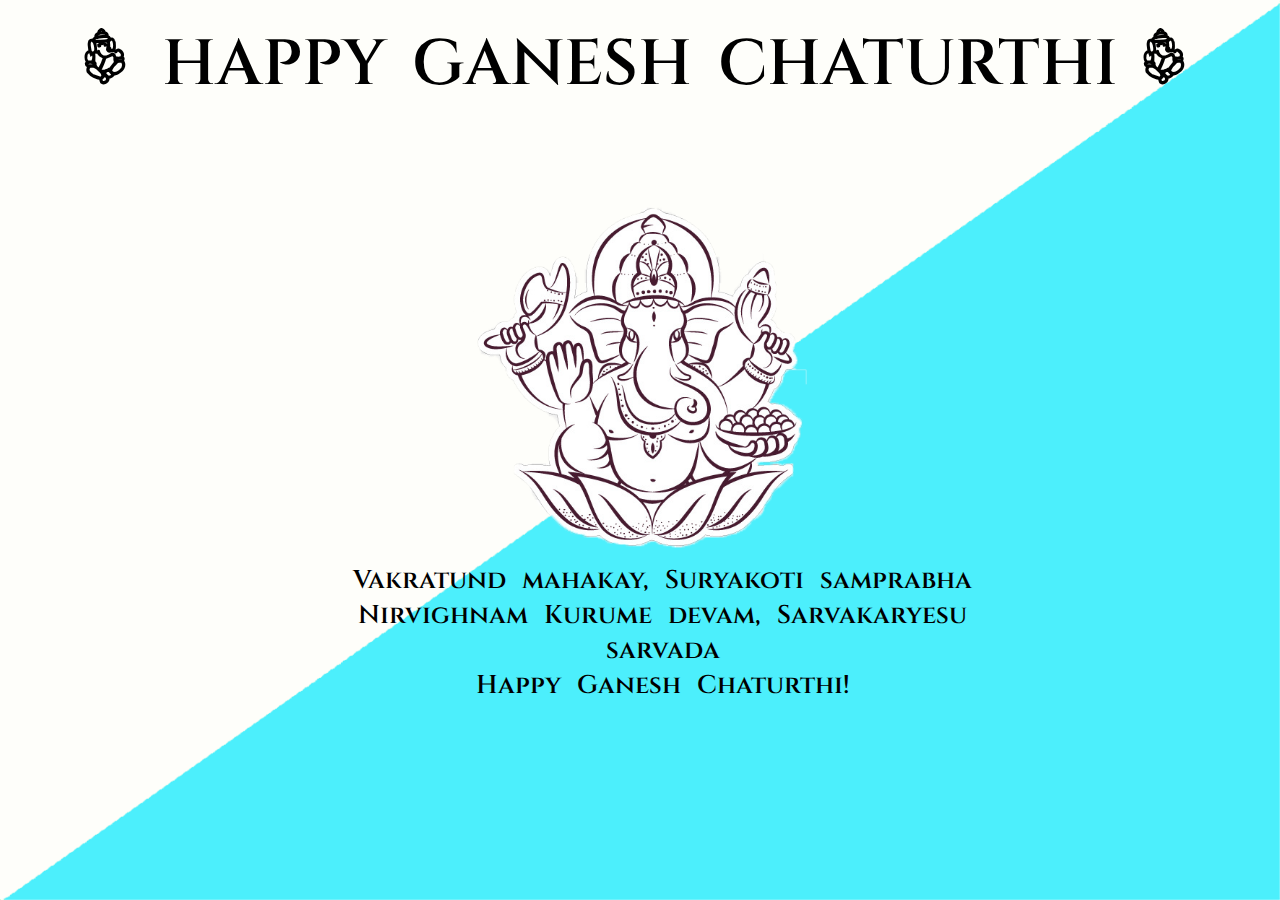
==== index.html @ e434ff16 "Rename ganeshji.html to index.html" ====
<!DOCTYPE html>
<html>
<head>
	<title>Ganesh Ji</title>
	<link rel="stylesheet" type="text/css" href="style.css">
	<link href="https://fonts.googleapis.com/css?family=Cinzel" rel="stylesheet">
</head>
<body>
<header>
	<br>
	<h2><span>G</span> HAPPY GANESH CHATURTHI <span>G</span></h2>
	<div class="centerimg">
		<img src="ganeshji.png" width="650px">
		<h3>
			Vakratund mahakay, Suryakoti samprabha<br>	Nirvighnam Kurume devam, Sarvakaryesu sarvada<br>
			Happy Ganesh Chaturthi!
		</h3>
	</div>
</header>
</body>
</html>
---- style.css ----
*{
	margin: 0;
	padding: 0;
	font-family: 'Cinzel', serif;
}

@font-face {
font-family: myFirstFont;
src: url(GanpatiSymbolys.TTF);
}

header{
	width: 100%;
	height: 100vh;
	background-image: url('back1.png');
	background-size: 100% 100%
}

header h2{
	text-align: center;
	word-spacing: 10px;
	font-size: 4em;
	font-weight: 600;
	animation:  ganpatiji 1s infinite;
}

header h2 span {
	font-family: myFirstFont;
}

@keyframes ganpatiji{
	0%{color:red;}
	30%{color: pink;}
	50%{color: #FC8704;}
	75%{color: #42BFEB;}
	100%{color: green;}
}

.centerimg{
	position: absolute;
	top: 50%;
	left: 50%;
	transform: translate(-50%, -50%);

}

.centerimg h3{
	width: 107%;
	color: #000;
	text-align: center;
	font-size: 1.6em;
	font-weight: 600;
	word-spacing: 10px;
}

@media (max-width: 640px){

header h2{

	word-spacing: 5px;
	font-size: 3em;
	}

.centerimg{
	margin-top: 60px;
}

.centerimg img{
	width: 250px;
}

.centerimg h3{
	font-size: 1.2em;
	word-spacing: 0px;
	width: 100%;
}
}

https://www.mp3mine.com/mp3/vakratunda-mahakaya-song-female-voice.htmlS
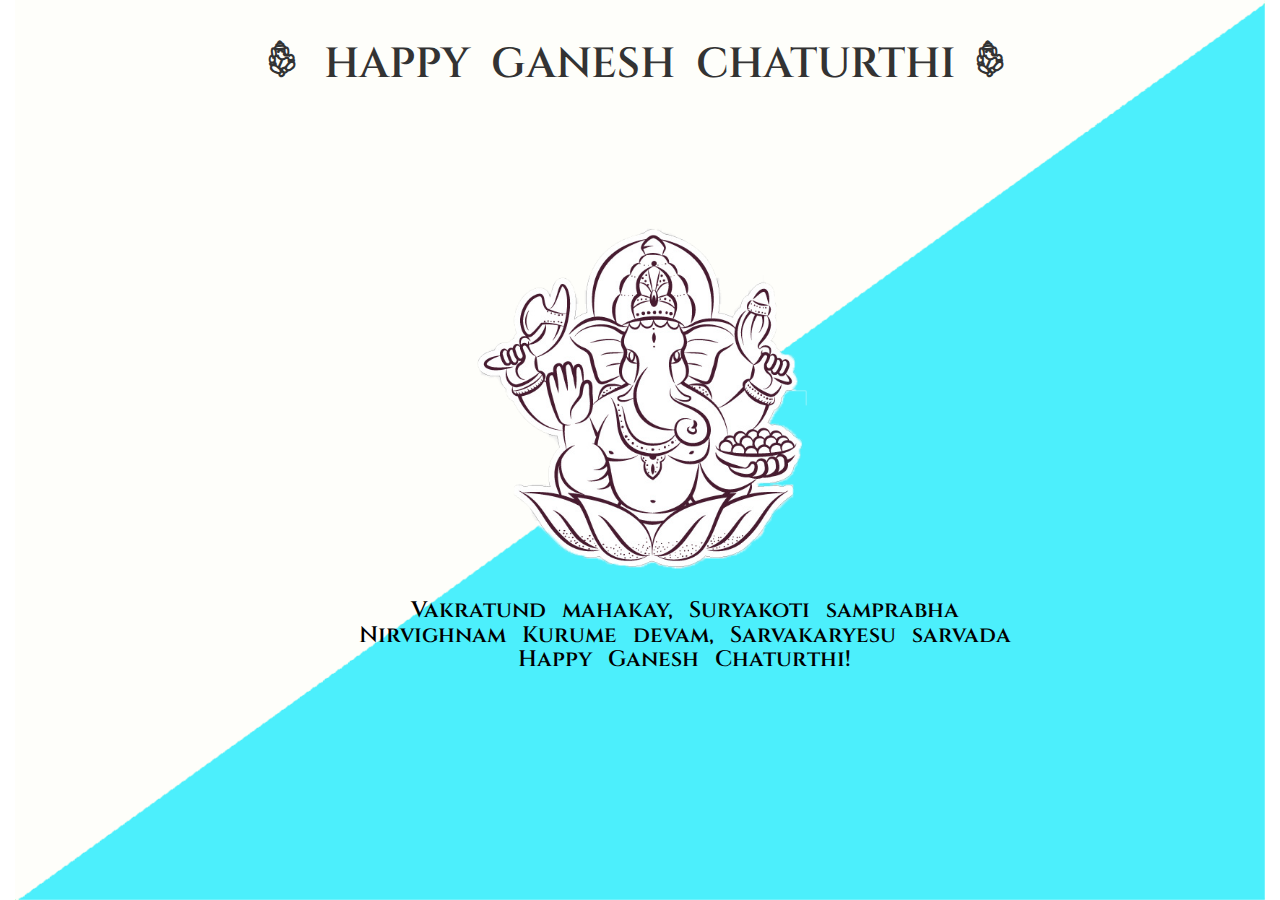
==== commit fac4d33f: "easysoftbyraj" ====
--- a/index.html
+++ b/index.html
@@ -3,19 +3,26 @@
 <head>
 	<title>Ganesh Ji</title>
 	<link rel="stylesheet" type="text/css" href="style.css">
+	<link rel="stylesheet" href="https://maxcdn.bootstrapcdn.com/bootstrap/3.4.0/css/bootstrap.min.css">
 	<link href="https://fonts.googleapis.com/css?family=Cinzel" rel="stylesheet">
 </head>
 <body>
+	<div class="container-fluid">
 <header>
 	<br>
 	<h2><span>G</span> HAPPY GANESH CHATURTHI <span>G</span></h2>
 	<div class="centerimg">
 		<img src="ganeshji.png" width="650px">
-		<h3>
+		<h3 class="pr-5">
 			Vakratund mahakay, Suryakoti samprabha<br>	Nirvighnam Kurume devam, Sarvakaryesu sarvada<br>
 			Happy Ganesh Chaturthi!
 		</h3>
 	</div>
 </header>
+</div>
+
+
+<script src="https://ajax.googleapis.com/ajax/libs/jquery/3.4.1/jquery.min.js"></script>
+<script src="https://maxcdn.bootstrapcdn.com/bootstrap/3.4.0/js/bootstrap.min.js"></script>
 </body>
 </html>
--- a/style.css
+++ b/style.css
@@ -2,30 +2,55 @@
 	margin: 0;
 	padding: 0;
 	font-family: 'Cinzel', serif;
+	box-sizing: border-box;
+	overflow: hidden;
+}
+body{
+	font-size: 20px;
+
 }
 
 @font-face {
 font-family: myFirstFont;
 src: url(GanpatiSymbolys.TTF);
 }
-
+.centerimg{
+	width: 100%;
+}
 header{
 	width: 100%;
 	height: 100vh;
 	background-image: url('back1.png');
-	background-size: 100% 100%
+	background-size: 100% 100%;
+
 }
 
 header h2{
 	text-align: center;
 	word-spacing: 10px;
-	font-size: 4em;
+	font-size: 3em;
 	font-weight: 600;
 	animation:  ganpatiji 1s infinite;
 }
 
 header h2 span {
 	font-family: myFirstFont;
+}
+@media(max-width:874px){
+	header h2{
+		font-size: 180%;
+	}
+	header h2 span{
+		font-size:180%;
+
+	}
+}
+@media(max-width:641px){
+	
+	header h2 span{
+		font-size:120%;
+
+	}
 }
 
 @keyframes ganpatiji{
@@ -41,6 +66,8 @@
 	top: 50%;
 	left: 50%;
 	transform: translate(-50%, -50%);
+	text-align: center;
+	margin:auto;
 
 }
 
@@ -58,21 +85,19 @@
 header h2{
 
 	word-spacing: 5px;
-	font-size: 3em;
+	font-size: 180%;
+	
 	}
 
-.centerimg{
-	margin-top: 60px;
-}
-
 .centerimg img{
-	width: 250px;
+	width: 100%;
+	margin: auto;
 }
 
 .centerimg h3{
-	font-size: 1.2em;
+	font-size: 107%;
 	word-spacing: 0px;
-	width: 100%;
+	width: 90%;
 }
 }
 
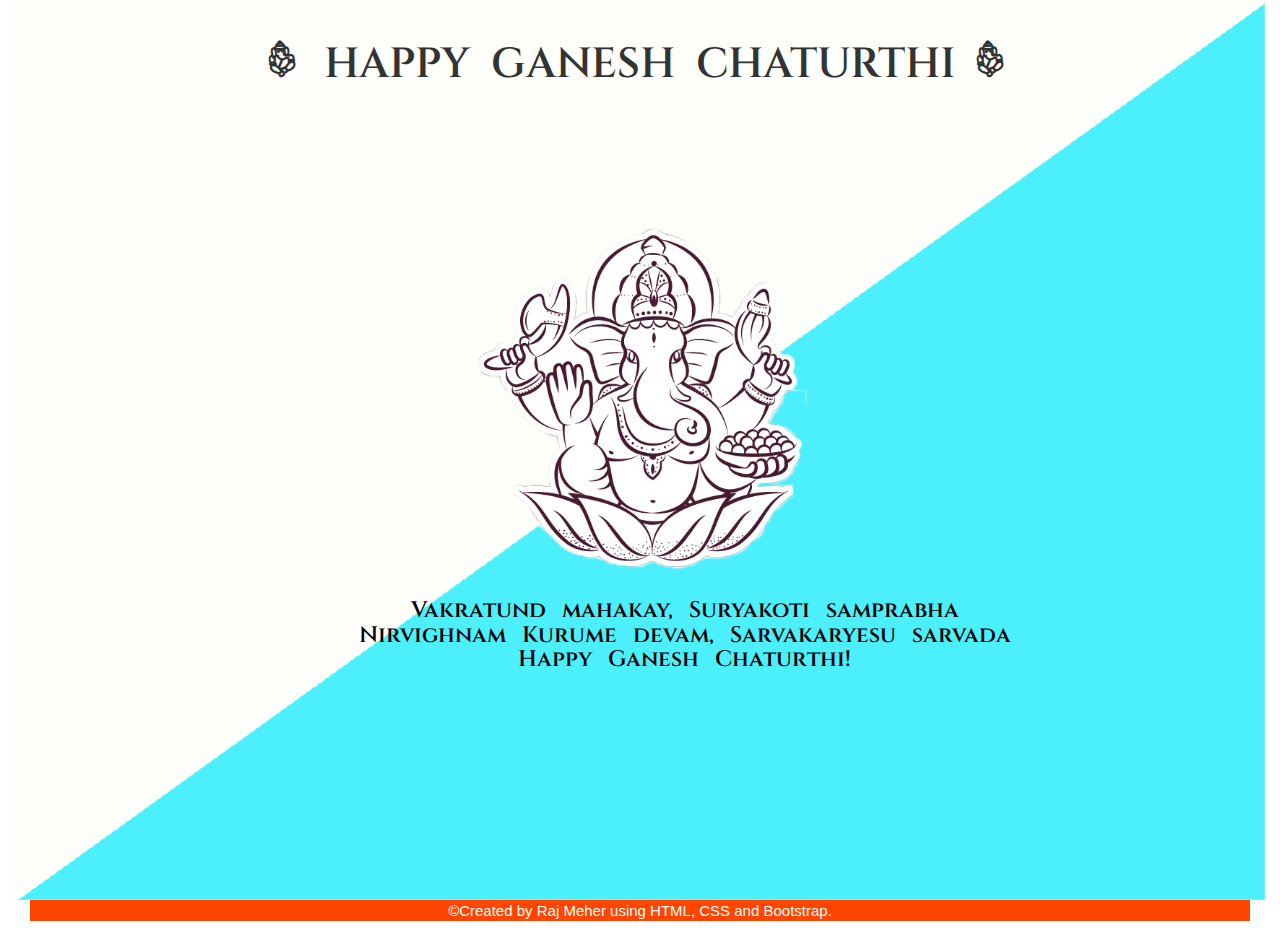
==== commit 30631605: "easysoftbyraj" ====
--- a/index.html
+++ b/index.html
@@ -17,10 +17,17 @@
 			Vakratund mahakay, Suryakoti samprabha<br>	Nirvighnam Kurume devam, Sarvakaryesu sarvada<br>
 			Happy Ganesh Chaturthi!
 		</h3>
+
 	</div>
+
 </header>
+<div class="container-fluid text-center">
+<p>&copy;Created by Raj Meher using HTML, CSS and Bootstrap.</p>
 </div>
 
+
+
+</div>
 
 <script src="https://ajax.googleapis.com/ajax/libs/jquery/3.4.1/jquery.min.js"></script>
 <script src="https://maxcdn.bootstrapcdn.com/bootstrap/3.4.0/js/bootstrap.min.js"></script>
--- a/style.css
+++ b/style.css
@@ -3,7 +3,6 @@
 	padding: 0;
 	font-family: 'Cinzel', serif;
 	box-sizing: border-box;
-	overflow: hidden;
 }
 body{
 	font-size: 20px;
@@ -36,6 +35,12 @@
 header h2 span {
 	font-family: myFirstFont;
 }
+.container-fluid p{
+	font-size: 15px;
+	font-family:Verdana, Geneva, Tahoma, sans-serif;
+	background-color:orangered;
+	color :white;
+}
 @media(max-width:874px){
 	header h2{
 		font-size: 180%;
@@ -50,6 +55,9 @@
 	header h2 span{
 		font-size:120%;
 
+	}
+	.container-fluid p{
+		font-size:12px;
 	}
 }
 
@@ -101,4 +109,3 @@
 }
 }
 
-https://www.mp3mine.com/mp3/vakratunda-mahakaya-song-female-voice.htmlS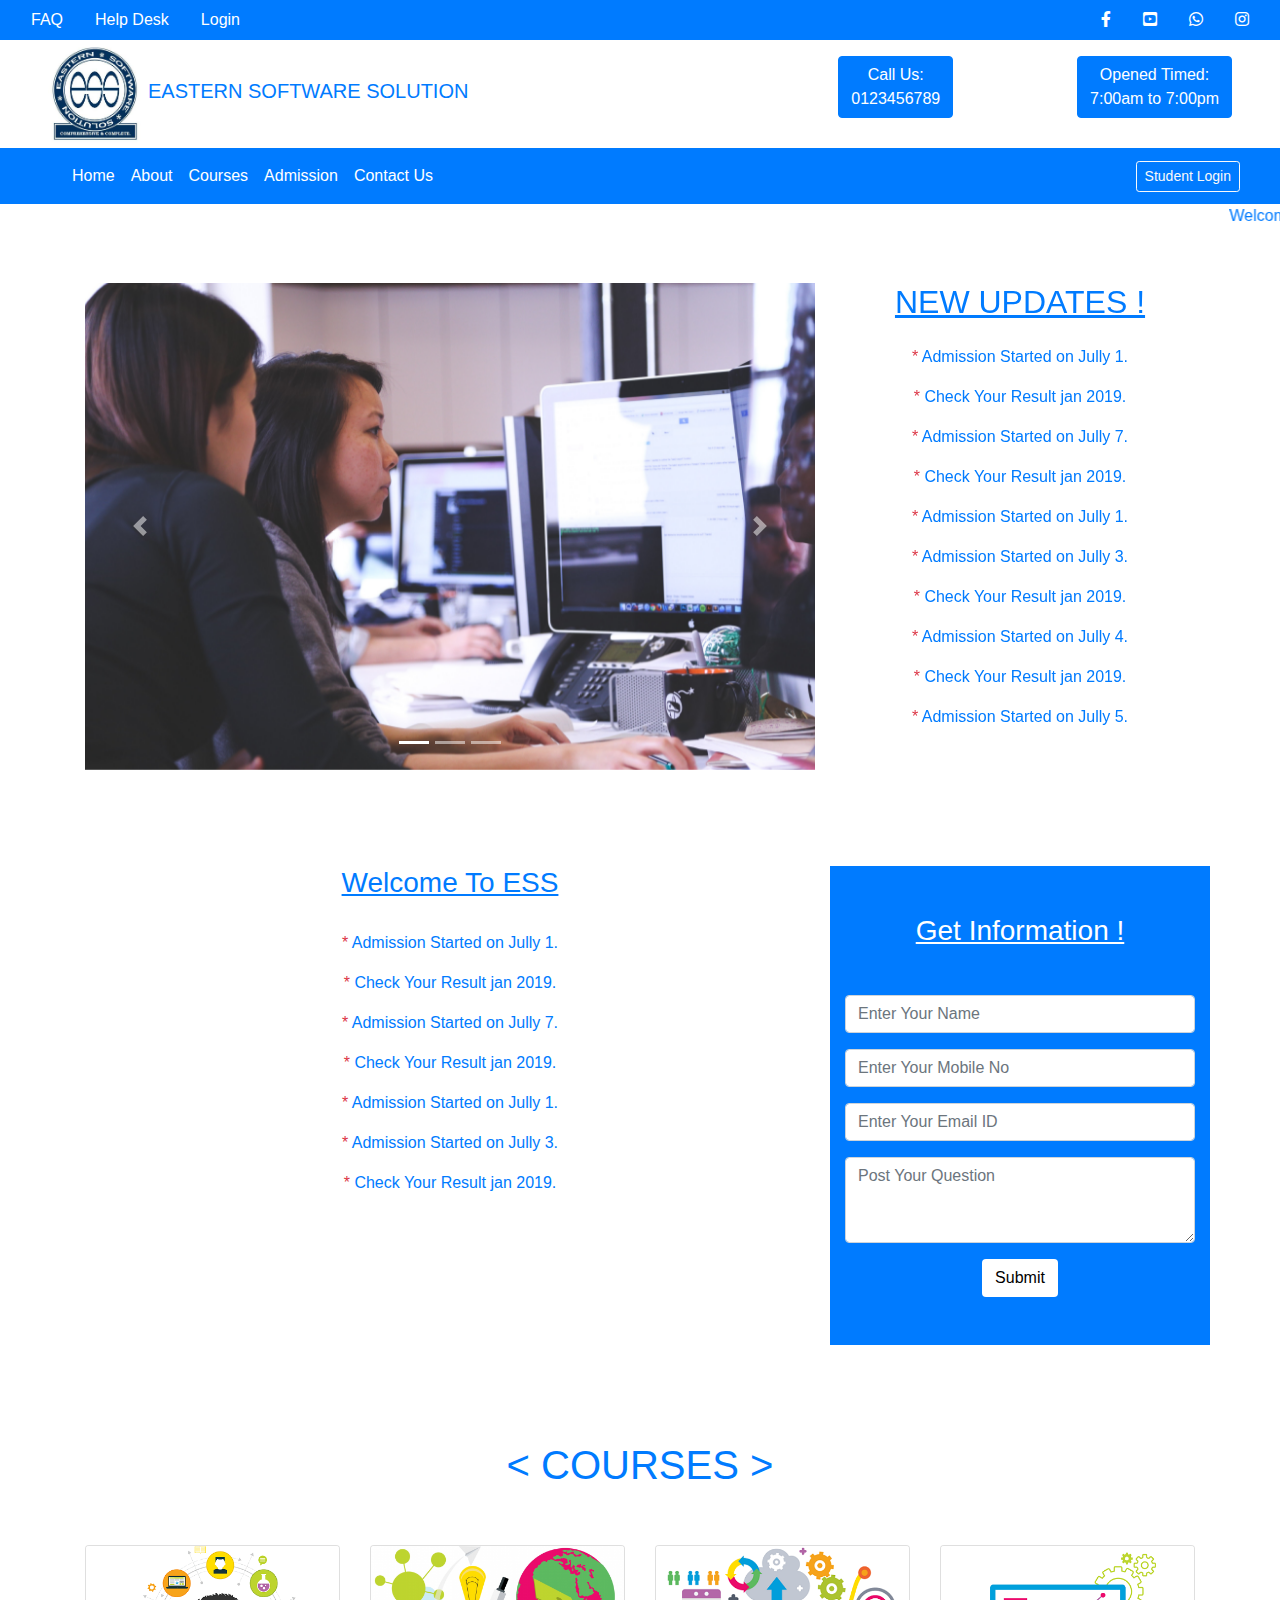
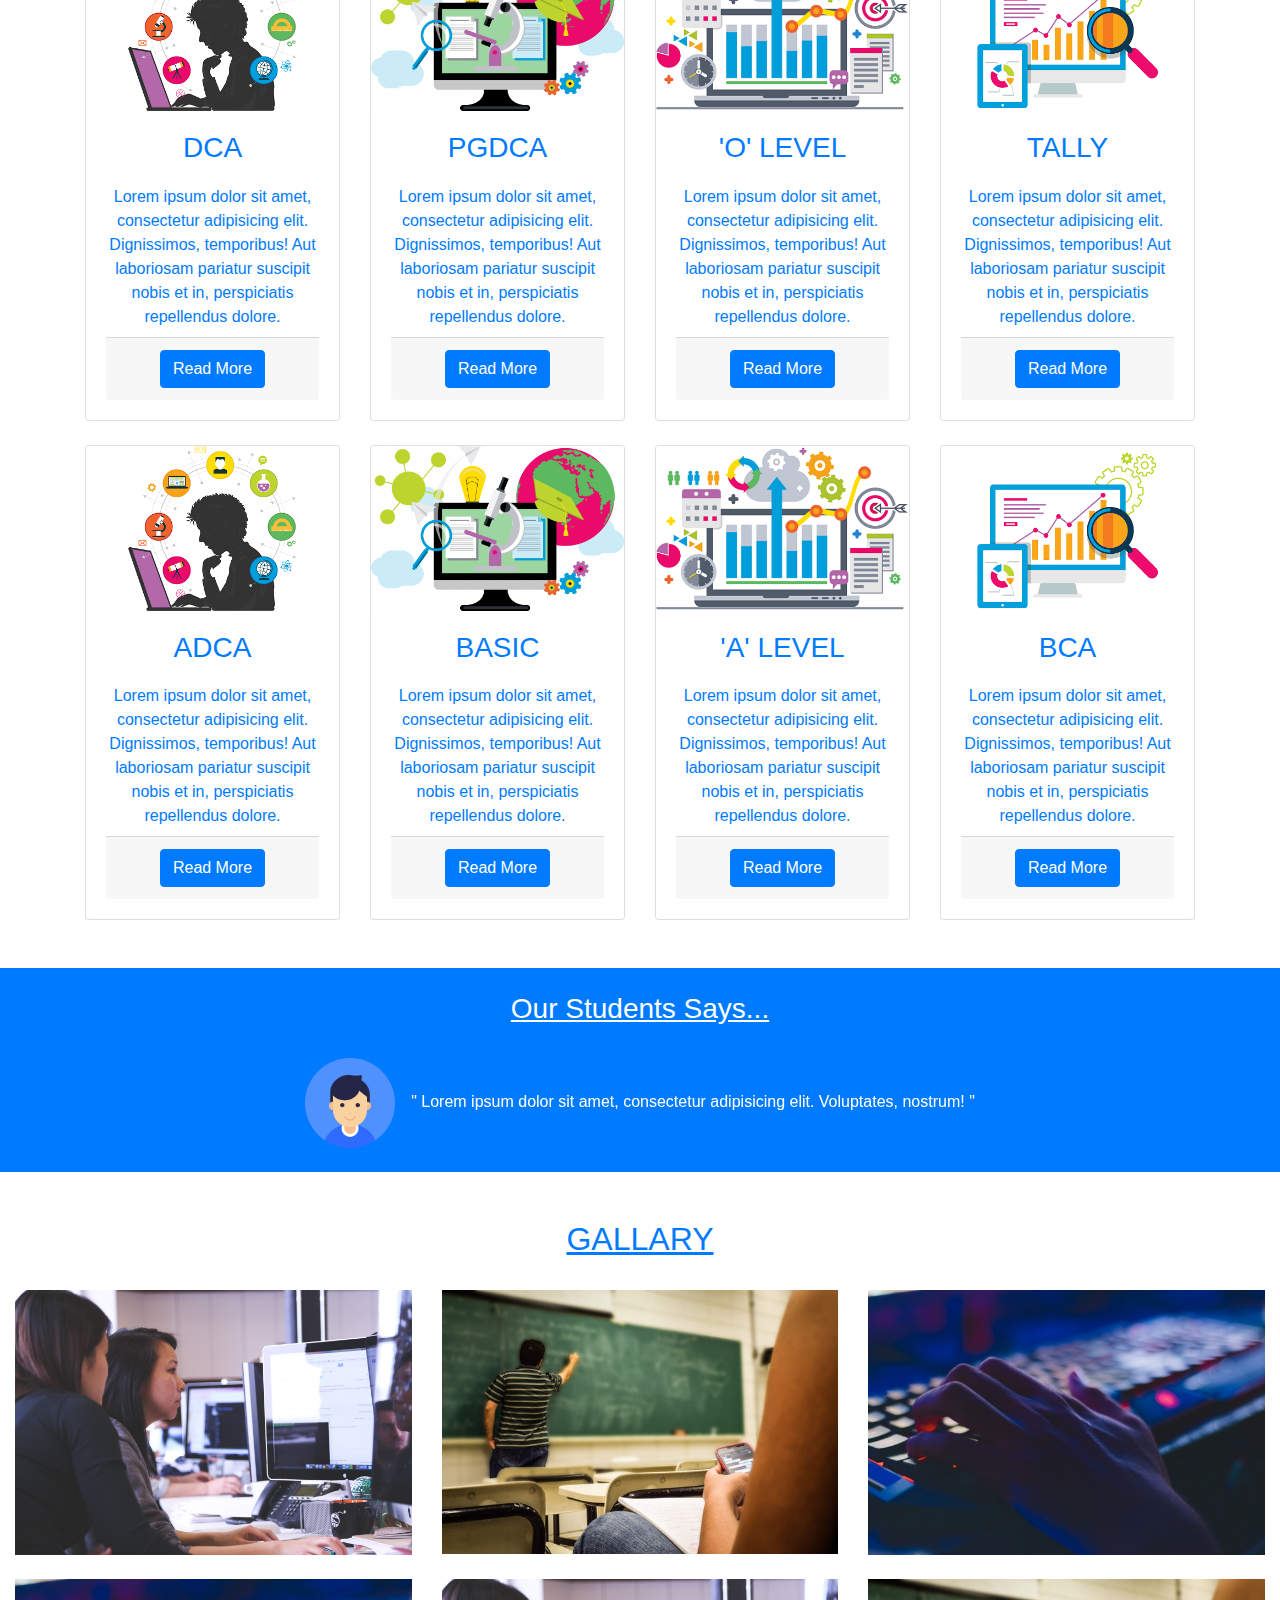
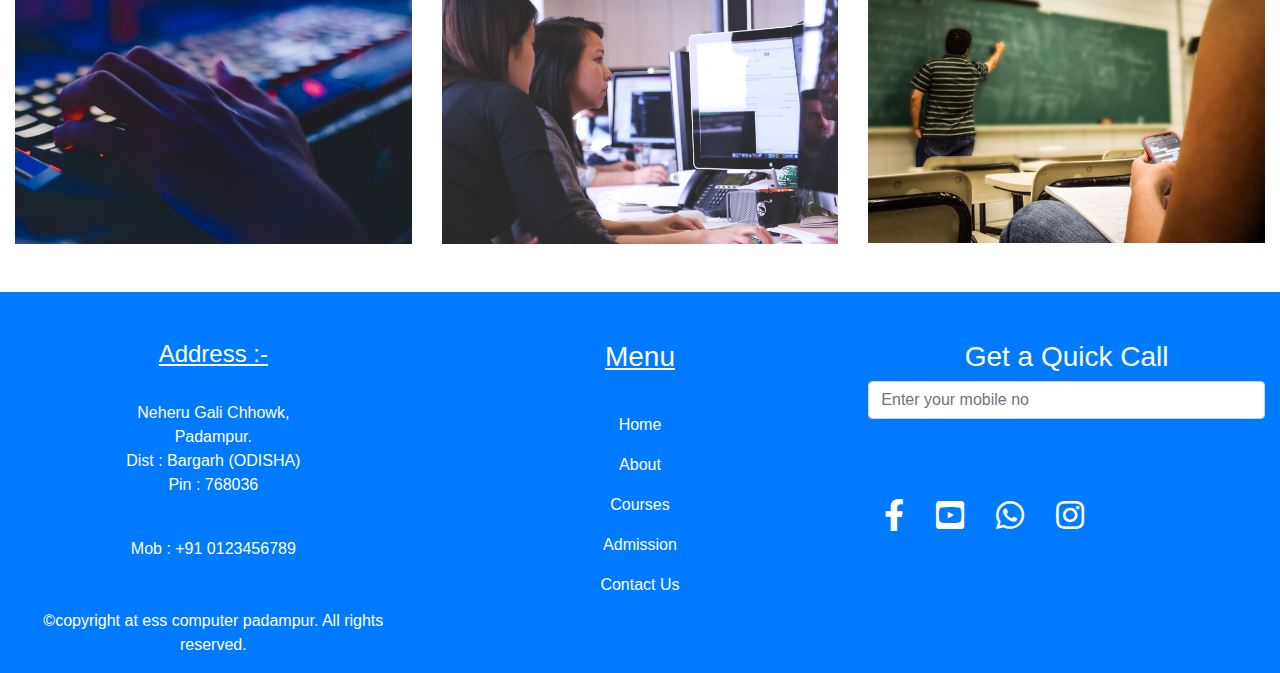
==== commit 95a52c5e: "new" ====
--- a/index.html
+++ b/index.html
@@ -1,35 +1,384 @@
 <!DOCTYPE html>
-<html>
+<html lang="en">
 <head>
-	<title>Ganesh Ji</title>
-	<link rel="stylesheet" type="text/css" href="style.css">
-	<link rel="stylesheet" href="https://maxcdn.bootstrapcdn.com/bootstrap/3.4.0/css/bootstrap.min.css">
-	<link href="https://fonts.googleapis.com/css?family=Cinzel" rel="stylesheet">
+	<meta charset="UTF-8">
+	<meta name="viewport" content="width=device-width, initial-scale=1">
+	<meta http-equiv="X-UA-Compatible" content="IE=edge"> 
+    <title>bootstrap</title>
+    <link rel="stylesheet" type="text/css" href="css/bootstrap.min.css">
+    <link rel="stylesheet" type="text/css" href="css/all.min.css">
+
 </head>
 <body>
-	<div class="container-fluid">
-<header>
-	<br>
-	<h2><span>G</span> HAPPY GANESH CHATURTHI <span>G</span></h2>
-	<div class="centerimg">
-		<img src="ganeshji.png" width="650px">
-		<h3 class="pr-5">
-			Vakratund mahakay, Suryakoti samprabha<br>	Nirvighnam Kurume devam, Sarvakaryesu sarvada<br>
-			Happy Ganesh Chaturthi!
-		</h3>
-
-	</div>
-
-</header>
-<div class="container-fluid text-center">
-<p>&copy;Created by Raj Meher using HTML, CSS and Bootstrap.</p>
+       <!---Write code here--->
+      <div class="container-fluid bg-primary">
+          <div class="row">
+              <div class="col-md-7">
+                  <ul class="nav">
+                      <li class="nav-item"><a href="#" class="nav-link text-white">FAQ</a></li>
+                      <li class="nav-item"><a href="#" class="nav-link text-white">Help Desk</a></li>
+                      <li class="nav-item"><a href="#" class="nav-link text-white">Login</a></li>
+                  </ul>
+              </div>
+              <div class="col-md-5">
+                 <ul class="nav float-right">
+                      <li class="nav-item"><a href="#" class="nav-link text-white"><i class="fab fa-facebook-f"></i></a></li>
+                      <li class="nav-item"><a href="#" class="nav-link text-white"><i class="fab fa-youtube-square"></i></a></li>
+                      <li class="nav-item"><a href="#" class="nav-link text-white"><i class="fab fa-whatsapp"></i></a></li>
+                      <li class="nav-item"><a href="#" class="nav-link text-white"><i class="fab fa-instagram"></i></a></li>
+                  </ul>
+              </div>
+          </div>
+      </div>
+      <!-- top container end -->
+      
+      <div class="container-fluid text-primary pl-5">
+            <div class="row">
+                <div class="col-md-6 py-1">
+          <img src="images/ess.jpg" alt="logo" height="100px" width="100px"><span class="navbar-brand">EASTERN SOFTWARE SOLUTION</span>
+          </div>
+          <div class="col-md-3 py-3 text-right">
+             <button class="btn btn-primary">Call Us:<br>0123456789</button>
+          </div>
+           <div class="col-md-3 py-3 pr-5 text-right">
+               <button class="btn btn-primary">Opened Timed:<br>7:00am to 7:00pm</button>
+          </div>
+            </div>
+      </div>
+      <!-- logo section end -->
+
+      <nav class="navbar navbar-expand-md bg-primary navbar-dark">
+       <button class="navbar-toggler" type="button" data-toggle="collapse" data-target="#navbarmenu" aria-controls="navbarNav" aria-expanded="false" aria-label="Toggle navigation">
+    <span class="navbar-toggler-icon"></span>
+  </button>
+
+        <div class="collapse navbar-collapse" id="navbarmenu">
+          <ul class="nav navbar-nav text-center pl-md-5">
+              <li class="nav-item"><a href="#" class="nav-link text-white">Home</a></li>
+               <li class="nav-item"><a href="#" class="nav-link text-white">About</a></li>
+                <li class="nav-item"><a href="#" class="nav-link text-white">Courses</a></li>
+                 <li class="nav-item"><a href="#" class="nav-link text-white">Admission</a></li>
+                  <li class="nav-item"><a href="#" class="nav-link text-white">Contact Us</a></li>
+          </ul>
+      </div>
+      <button class="btn btn-sm btn-outline-light mr-4">Student Login</button>
+      </nav>
+      <!-- navbar-section end -->
+      <marquee class="text-primary">Welcome To ESS Computer Padampur.......</marquee>
+      <!-- end marquee line -->
+      <div class="container">
+      <div class="row py-5">
+        <div class="col-md-8">
+      <div id="demo" class="carousel slide" data-ride="carousel">
+
+  <!-- Indicators -->
+  <ul class="carousel-indicators">
+    <li data-target="#demo" data-slide-to="0" class="active"></li>
+    <li data-target="#demo" data-slide-to="1"></li>
+    <li data-target="#demo" data-slide-to="2"></li>
+  </ul>
+
+  <!-- The slideshow -->
+  <div class="carousel-inner">
+    <div class="carousel-item active">
+      <img src="images/1.jpg" alt="Los Angeles" class="img-fluid w-100">
+    </div>
+    <div class="carousel-item">
+      <img src="images/2.jpg" alt="Chicago" class="img-fluid w-100">
+    </div>
+    <div class="carousel-item">
+      <img src="images/3.jpg" alt="New York" class="img-fluid w-100">
+    </div>
+  </div>
+
+  <!-- Left and right controls -->
+  <a class="carousel-control-prev" href="#demo" data-slide="prev">
+    <span class="carousel-control-prev-icon"></span>
+  </a>
+  <a class="carousel-control-next" href="#demo" data-slide="next">
+    <span class="carousel-control-next-icon"></span>
+  </a>
+
 </div>
-
-
-
+      </div>
+      <div class="col-md-4 text-primary text-center">
+          <h2 class="pb-3"><u> NEW UPDATES ! </u></h2>
+          <p class="text-danger">* <span class="text-primary"> Admission Started on Jully 1.</span></p>
+          <p class="text-danger">* <span class="text-primary">Check Your Result jan 2019.</span></p>
+          <p class="text-danger">* <span class="text-primary">Admission Started on Jully 7.</span></p>
+          <p class="text-danger">* <span class="text-primary">Check Your Result jan 2019.</span></p>
+          <p class="text-danger">* <span class="text-primary">Admission Started on Jully 1.</span></p>
+          <p class="text-danger">* <span class="text-primary"> Admission Started on Jully 3.</span></p>
+          <p class="text-danger">* <span class="text-primary">Check Your Result jan 2019.</span></p>
+          <p class="text-danger">* <span class="text-primary">Admission Started on Jully 4.</span></p>
+          <p class="text-danger">* <span class="text-primary">Check Your Result jan 2019.</span></p>
+          <p class="text-danger">* <span class="text-primary">Admission Started on Jully 5.</span></p>
+         
+      </div>
+    </div>
 </div>
-
-<script src="https://ajax.googleapis.com/ajax/libs/jquery/3.4.1/jquery.min.js"></script>
-<script src="https://maxcdn.bootstrapcdn.com/bootstrap/3.4.0/js/bootstrap.min.js"></script>
+<!-- slider and news uptdates section end -->
+             <div class="container py-5">
+                 <div class="row">
+                     <div class="col-md-8 text-center text-primary">
+                         <h3><u>Welcome To ESS</u></h3>
+                         <br>
+                         <p class="text-danger">* <span class="text-primary"> Admission Started on Jully 1.</span></p>
+          <p class="text-danger">* <span class="text-primary">Check Your Result jan 2019.</span></p>
+          <p class="text-danger">* <span class="text-primary">Admission Started on Jully 7.</span></p>
+          <p class="text-danger">* <span class="text-primary">Check Your Result jan 2019.</span></p>
+          <p class="text-danger">* <span class="text-primary">Admission Started on Jully 1.</span></p>
+          <p class="text-danger">* <span class="text-primary"> Admission Started on Jully 3.</span></p>
+          <p class="text-danger">* <span class="text-primary">Check Your Result jan 2019.</span></p>
+
+                     </div>
+                     <div class="col-md-4 bg-primary text-white text-center py-5">
+                         <h3><u>Get Information ! </u></h3>
+                         <form action="#" class="mt-5">
+                             <div class="form-group">
+                                 <input type="text" class="form-control" placeholder="Enter Your Name">
+                             </div>
+                             <div class="form-group">
+                                 <input type="number" class="form-control" placeholder="Enter Your Mobile No">
+                             </div>
+                             <div class="form-group">
+                                 <input type="email" class="form-control" placeholder="Enter Your Email ID">
+                             </div>
+                             <div class="form-group">
+                               <textarea class="form-control" rows="3" placeholder="Post Your Question"></textarea>
+                               </div>
+                               <input type="submit" class="btn bg-white">
+
+                         </form>
+                     </div>
+                 </div>
+             </div>
+             <!-- query section end -->
+       <div class="container text-primary text-center">
+           <h1 class="py-5">< COURSES ></h1>
+           <div class="row">
+               <div class="col-md-3">
+                   <div class="card">
+                      <img src="images/11.png" alt="one" class="img-fluid card-img">
+                      <div class="card-body">
+                          <div class="card-title">
+                              <h3>DCA</h3>
+                          </div>
+                          <div class="card-text py-2">
+                             Lorem ipsum dolor sit amet, consectetur adipisicing elit. Dignissimos, temporibus! Aut laboriosam pariatur suscipit nobis et in, perspiciatis repellendus dolore.
+                          </div>
+                          <div class="card-footer">
+                              <a href="#" class="btn btn-primary">Read More</a>
+                          </div>
+                      </div>
+                   </div>
+               </div>
+               <div class="col-md-3">
+                   <div class="card">
+                      <img src="images/12.png" alt="one" class="img-fluid card-img">
+                      <div class="card-body">
+                          <div class="card-title">
+                              <h3>PGDCA</h3>
+                          </div>
+                          <div class="card-text py-2">
+                             Lorem ipsum dolor sit amet, consectetur adipisicing elit. Dignissimos, temporibus! Aut laboriosam pariatur suscipit nobis et in, perspiciatis repellendus dolore.
+                          </div>
+                          <div class="card-footer">
+                              <a href="#" class="btn btn-primary">Read More</a>
+                          </div>
+                      </div>
+                   </div>
+               </div>
+               <div class="col-md-3">
+                   <div class="card">
+                      <img src="images/13.png" alt="one" class="img-fluid card-img">
+                      <div class="card-body">
+                          <div class="card-title">
+                              <h3>'O' LEVEL</h3>
+                          </div>
+                          <div class="card-text py-2">
+                             Lorem ipsum dolor sit amet, consectetur adipisicing elit. Dignissimos, temporibus! Aut laboriosam pariatur suscipit nobis et in, perspiciatis repellendus dolore.
+                          </div>
+                          <div class="card-footer">
+                              <a href="#" class="btn btn-primary">Read More</a>
+                          </div>
+                      </div>
+                   </div>
+               </div>
+               <div class="col-md-3">
+                   <div class="card">
+                      <img src="images/15.png" alt="one" class="img-fluid card-img">
+                      <div class="card-body">
+                          <div class="card-title">
+                              <h3>TALLY</h3>
+                          </div>
+                          <div class="card-text py-2">
+                             Lorem ipsum dolor sit amet, consectetur adipisicing elit. Dignissimos, temporibus! Aut laboriosam pariatur suscipit nobis et in, perspiciatis repellendus dolore.
+                          </div>
+                          <div class="card-footer">
+                              <a href="#" class="btn btn-primary">Read More</a>
+                          </div>
+                      </div>
+                   </div>
+               </div>
+           </div>
+           <!-- second row -->
+            <div class="row pt-4">
+               <div class="col-md-3">
+                   <div class="card">
+                      <img src="images/11.png" alt="one" class="img-fluid card-img">
+                      <div class="card-body">
+                          <div class="card-title">
+                              <h3>ADCA</h3>
+                          </div>
+                          <div class="card-text py-2">
+                             Lorem ipsum dolor sit amet, consectetur adipisicing elit. Dignissimos, temporibus! Aut laboriosam pariatur suscipit nobis et in, perspiciatis repellendus dolore.
+                          </div>
+                          <div class="card-footer">
+                              <a href="#" class="btn btn-primary">Read More</a>
+                          </div>
+                      </div>
+                   </div>
+               </div>
+               <div class="col-md-3">
+                   <div class="card">
+                      <img src="images/12.png" alt="one" class="img-fluid card-img">
+                      <div class="card-body">
+                          <div class="card-title">
+                              <h3>BASIC</h3>
+                          </div>
+                          <div class="card-text py-2">
+                             Lorem ipsum dolor sit amet, consectetur adipisicing elit. Dignissimos, temporibus! Aut laboriosam pariatur suscipit nobis et in, perspiciatis repellendus dolore.
+                          </div>
+                          <div class="card-footer">
+                              <a href="#" class="btn btn-primary">Read More</a>
+                          </div>
+                      </div>
+                   </div>
+               </div>
+               <div class="col-md-3">
+                   <div class="card">
+                      <img src="images/13.png" alt="one" class="img-fluid card-img">
+                      <div class="card-body">
+                          <div class="card-title">
+                              <h3>'A' LEVEL</h3>
+                          </div>
+                          <div class="card-text py-2">
+                             Lorem ipsum dolor sit amet, consectetur adipisicing elit. Dignissimos, temporibus! Aut laboriosam pariatur suscipit nobis et in, perspiciatis repellendus dolore.
+                          </div>
+                          <div class="card-footer">
+                              <a href="#" class="btn btn-primary">Read More</a>
+                          </div>
+                      </div>
+                   </div>
+               </div>
+               <div class="col-md-3">
+                   <div class="card">
+                      <img src="images/15.png" alt="one" class="img-fluid card-img">
+                      <div class="card-body">
+                          <div class="card-title">
+                              <h3>BCA</h3>
+                          </div>
+                          <div class="card-text py-2">
+                             Lorem ipsum dolor sit amet, consectetur adipisicing elit. Dignissimos, temporibus! Aut laboriosam pariatur suscipit nobis et in, perspiciatis repellendus dolore.
+                          </div>
+                          <div class="card-footer">
+                              <a href="#" class="btn btn-primary">Read More</a>
+                          </div>
+                      </div>
+                   </div>
+               </div>
+           </div>
+       </div>
+   <!-- courses card section end -->
+   <div class="container-fluid text-center bg-primary text-white my-5">
+       <h3 class="pt-4"><u>Our Students Says...</u></h3>
+       
+       <div class="carousel slide py-4" data-ride="carousel" id="feedback">
+
+           <div class="carousel-inner">
+               <div class="carousel-item active">
+                   <img src="images/user.png" alt="user" height="90px" width="90px"><span class="pl-3">" Lorem ipsum dolor sit amet, consectetur adipisicing elit. Voluptates, nostrum! "</span>
+               </div>
+               <div class="carousel-item ">
+                   <img src="images/user2.png" alt="user" height="90px" width="90px"><span class="pl-3">" Lorem ipsum dolor sit amet, consectetur adipisicing elit. Voluptates, nostrum! "</span>
+               </div>
+               <div class="carousel-item ">
+                   <img src="images/user.png" alt="user" height="90px" width="90px"><span class="pl-3">" Lorem ipsum dolor sit amet, consectetur adipisicing elit. Voluptates, nostrum! "</span>
+               </div>
+           </div>
+       </div>
+   </div>
+   <!-- feedback section end -->
+   <div class="container-fluid text-primary text-center">
+    <h2><u>GALLARY</u></h2>
+   <div class="row pt-4">
+       <div class="col-md-4">
+           <img src="images/1.jpg" class="img-fluid">
+       </div>
+        <div class="col-md-4">
+           <img src="images/2.jpg" class="img-fluid">
+       </div>
+        <div class="col-md-4">
+           <img src="images/3.jpg" class="img-fluid">
+       </div>
+   </div>
+   <div class="row pt-4">
+       <div class="col-md-4">
+           <img src="images/3.jpg" class="img-fluid">
+       </div>
+        <div class="col-md-4">
+           <img src="images/1.jpg" class="img-fluid">
+       </div>
+        <div class="col-md-4">
+           <img src="images/2.jpg" class="img-fluid">
+       </div>
+   </div>
+</div>
+<!-- footer section start     -->
+<div class="container-fluid">
+ <div class="row pt-5 bg-primary mt-5 text-white text-center">
+     <div class="col-md-4">
+         <h4><u>Address :-</u></h4><br>
+         <p>Neheru Gali Chhowk,<br>
+            Padampur.<br>
+            Dist : Bargarh (ODISHA)<br>
+        Pin : 768036</p><br>
+        Mob : +91 0123456789<br>
+       <p class="pt-5"> &copy;copyright at ess computer padampur. All rights reserved.</p>
+     </div>
+     <!-- second column -->
+     <div class="col-md-4">
+         <h3><u>Menu</u></h3>
+         <br>
+         <ul class=" navbar-nav">
+              <li class="nav-item"><a href="#" class="nav-link text-white">Home</a></li>
+               <li class="nav-item"><a href="#" class="nav-link text-white">About</a></li>
+                <li class="nav-item"><a href="#" class="nav-link text-white">Courses</a></li>
+                 <li class="nav-item"><a href="#" class="nav-link text-white">Admission</a></li>
+                  <li class="nav-item"><a href="#" class="nav-link text-white">Contact Us</a></li>
+          </ul>
+     </div>
+     <!-- third column -->
+     <div class="col-md-4">
+         <h3>Get a Quick Call</h3>
+         <input type="number" class="form-control" placeholder="Enter your mobile no">
+         <br>
+         <ul class="nav pt-5">
+                      <li class="nav-item"><a href="#" class="nav-link text-white"><i class="fab fa-facebook-f fa-2x"></i></a></li>
+                      <li class="nav-item"><a href="#" class="nav-link text-white"><i class="fab fa-youtube-square fa-2x"></i></a></li>
+                      <li class="nav-item"><a href="#" class="nav-link text-white"><i class="fab fa-whatsapp fa-2x"></i></a></li>
+                      <li class="nav-item"><a href="#" class="nav-link text-white"><i class="fab fa-instagram fa-2x"></i></a></li>
+                  </ul>
+     </div>
+ </div>
+</div>
+
+
+
+
+    <script type="text/javascript" src="js/jquery.js"></script>
+    <script type="text/javascript" src="js/propper.min.js"></script>
+    <script type="text/javascript" src="js/bootstrap.min.js"></script>
 </body>
-</html>
+</html>--- a/css/all.min.css
+++ b/css/all.min.css
@@ -0,0 +1,5 @@
+/*!
+ * Font Awesome Free 5.9.0 by @fontawesome - https://fontawesome.com
+ * License - https://fontawesome.com/license/free (Icons: CC BY 4.0, Fonts: SIL OFL 1.1, Code: MIT License)
+ */
+.fa,.fab,.fal,.far,.fas{-moz-osx-font-smoothing:grayscale;-webkit-font-smoothing:antialiased;display:inline-block;font-style:normal;font-variant:normal;text-rendering:auto;line-height:1}.fa-lg{font-size:1.33333em;line-height:.75em;vertical-align:-.0667em}.fa-xs{font-size:.75em}.fa-sm{font-size:.875em}.fa-1x{font-size:1em}.fa-2x{font-size:2em}.fa-3x{font-size:3em}.fa-4x{font-size:4em}.fa-5x{font-size:5em}.fa-6x{font-size:6em}.fa-7x{font-size:7em}.fa-8x{font-size:8em}.fa-9x{font-size:9em}.fa-10x{font-size:10em}.fa-fw{text-align:center;width:1.25em}.fa-ul{list-style-type:none;margin-left:2.5em;padding-left:0}.fa-ul>li{position:relative}.fa-li{left:-2em;position:absolute;text-align:center;width:2em;line-height:inherit}.fa-border{border:.08em solid #eee;border-radius:.1em;padding:.2em .25em .15em}.fa-pull-left{float:left}.fa-pull-right{float:right}.fa.fa-pull-left,.fab.fa-pull-left,.fal.fa-pull-left,.far.fa-pull-left,.fas.fa-pull-left{margin-right:.3em}.fa.fa-pull-right,.fab.fa-pull-right,.fal.fa-pull-right,.far.fa-pull-right,.fas.fa-pull-right{margin-left:.3em}.fa-spin{animation:fa-spin 2s infinite linear}.fa-pulse{animation:fa-spin 1s infinite steps(8)}@keyframes fa-spin{0%{transform:rotate(0deg)}to{transform:rotate(1turn)}}.fa-rotate-90{-ms-filter:"progid:DXImageTransform.Microsoft.BasicImage(rotation=1)";transform:rotate(90deg)}.fa-rotate-180{-ms-filter:"progid:DXImageTransform.Microsoft.BasicImage(rotation=2)";transform:rotate(180deg)}.fa-rotate-270{-ms-filter:"progid:DXImageTransform.Microsoft.BasicImage(rotation=3)";transform:rotate(270deg)}.fa-flip-horizontal{-ms-filter:"progid:DXImageTransform.Microsoft.BasicImage(rotation=0, mirror=1)";transform:scaleX(-1)}.fa-flip-vertical{transform:scaleY(-1)}.fa-flip-both,.fa-flip-horizontal.fa-flip-vertical,.fa-flip-vertical{-ms-filter:"progid:DXImageTransform.Microsoft.BasicImage(rotation=2, mirror=1)"}.fa-flip-both,.fa-flip-horizontal.fa-flip-vertical{transform:scale(-1)}:root .fa-flip-both,:root .fa-flip-horizontal,:root .fa-flip-vertical,:root .fa-rotate-90,:root .fa-rotate-180,:root .fa-rotate-270{filter:none}.fa-stack{display:inline-block;height:2em;line-height:2em;position:relative;vertical-align:middle;width:2.5em}.fa-stack-1x,.fa-stack-2x{left:0;position:absolute;text-align:center;width:100%}.fa-stack-1x{line-height:inherit}.fa-stack-2x{font-size:2em}.fa-inverse{color:#fff}.fa-500px:before{content:"\f26e"}.fa-accessible-icon:before{content:"\f368"}.fa-accusoft:before{content:"\f369"}.fa-acquisitions-incorporated:before{content:"\f6af"}.fa-ad:before{content:"\f641"}.fa-address-book:before{content:"\f2b9"}.fa-address-card:before{content:"\f2bb"}.fa-adjust:before{content:"\f042"}.fa-adn:before{content:"\f170"}.fa-adobe:before{content:"\f778"}.fa-adversal:before{content:"\f36a"}.fa-affiliatetheme:before{content:"\f36b"}.fa-air-freshener:before{content:"\f5d0"}.fa-airbnb:before{content:"\f834"}.fa-algolia:before{content:"\f36c"}.fa-align-center:before{content:"\f037"}.fa-align-justify:before{content:"\f039"}.fa-align-left:before{content:"\f036"}.fa-align-right:before{content:"\f038"}.fa-alipay:before{content:"\f642"}.fa-allergies:before{content:"\f461"}.fa-amazon:before{content:"\f270"}.fa-amazon-pay:before{content:"\f42c"}.fa-ambulance:before{content:"\f0f9"}.fa-american-sign-language-interpreting:before{content:"\f2a3"}.fa-amilia:before{content:"\f36d"}.fa-anchor:before{content:"\f13d"}.fa-android:before{content:"\f17b"}.fa-angellist:before{content:"\f209"}.fa-angle-double-down:before{content:"\f103"}.fa-angle-double-left:before{content:"\f100"}.fa-angle-double-right:before{content:"\f101"}.fa-angle-double-up:before{content:"\f102"}.fa-angle-down:before{content:"\f107"}.fa-angle-left:before{content:"\f104"}.fa-angle-right:before{content:"\f105"}.fa-angle-up:before{content:"\f106"}.fa-angry:before{content:"\f556"}.fa-angrycreative:before{content:"\f36e"}.fa-angular:before{content:"\f420"}.fa-ankh:before{content:"\f644"}.fa-app-store:before{content:"\f36f"}.fa-app-store-ios:before{content:"\f370"}.fa-apper:before{content:"\f371"}.fa-apple:before{content:"\f179"}.fa-apple-alt:before{content:"\f5d1"}.fa-apple-pay:before{content:"\f415"}.fa-archive:before{content:"\f187"}.fa-archway:before{content:"\f557"}.fa-arrow-alt-circle-down:before{content:"\f358"}.fa-arrow-alt-circle-left:before{content:"\f359"}.fa-arrow-alt-circle-right:before{content:"\f35a"}.fa-arrow-alt-circle-up:before{content:"\f35b"}.fa-arrow-circle-down:before{content:"\f0ab"}.fa-arrow-circle-left:before{content:"\f0a8"}.fa-arrow-circle-right:before{content:"\f0a9"}.fa-arrow-circle-up:before{content:"\f0aa"}.fa-arrow-down:before{content:"\f063"}.fa-arrow-left:before{content:"\f060"}.fa-arrow-right:before{content:"\f061"}.fa-arrow-up:before{content:"\f062"}.fa-arrows-alt:before{content:"\f0b2"}.fa-arrows-alt-h:before{content:"\f337"}.fa-arrows-alt-v:before{content:"\f338"}.fa-artstation:before{content:"\f77a"}.fa-assistive-listening-systems:before{content:"\f2a2"}.fa-asterisk:before{content:"\f069"}.fa-asymmetrik:before{content:"\f372"}.fa-at:before{content:"\f1fa"}.fa-atlas:before{content:"\f558"}.fa-atlassian:before{content:"\f77b"}.fa-atom:before{content:"\f5d2"}.fa-audible:before{content:"\f373"}.fa-audio-description:before{content:"\f29e"}.fa-autoprefixer:before{content:"\f41c"}.fa-avianex:before{content:"\f374"}.fa-aviato:before{content:"\f421"}.fa-award:before{content:"\f559"}.fa-aws:before{content:"\f375"}.fa-baby:before{content:"\f77c"}.fa-baby-carriage:before{content:"\f77d"}.fa-backspace:before{content:"\f55a"}.fa-backward:before{content:"\f04a"}.fa-bacon:before{content:"\f7e5"}.fa-balance-scale:before{content:"\f24e"}.fa-balance-scale-left:before{content:"\f515"}.fa-balance-scale-right:before{content:"\f516"}.fa-ban:before{content:"\f05e"}.fa-band-aid:before{content:"\f462"}.fa-bandcamp:before{content:"\f2d5"}.fa-barcode:before{content:"\f02a"}.fa-bars:before{content:"\f0c9"}.fa-baseball-ball:before{content:"\f433"}.fa-basketball-ball:before{content:"\f434"}.fa-bath:before{content:"\f2cd"}.fa-battery-empty:before{content:"\f244"}.fa-battery-full:before{content:"\f240"}.fa-battery-half:before{content:"\f242"}.fa-battery-quarter:before{content:"\f243"}.fa-battery-three-quarters:before{content:"\f241"}.fa-battle-net:before{content:"\f835"}.fa-bed:before{content:"\f236"}.fa-beer:before{content:"\f0fc"}.fa-behance:before{content:"\f1b4"}.fa-behance-square:before{content:"\f1b5"}.fa-bell:before{content:"\f0f3"}.fa-bell-slash:before{content:"\f1f6"}.fa-bezier-curve:before{content:"\f55b"}.fa-bible:before{content:"\f647"}.fa-bicycle:before{content:"\f206"}.fa-biking:before{content:"\f84a"}.fa-bimobject:before{content:"\f378"}.fa-binoculars:before{content:"\f1e5"}.fa-biohazard:before{content:"\f780"}.fa-birthday-cake:before{content:"\f1fd"}.fa-bitbucket:before{content:"\f171"}.fa-bitcoin:before{content:"\f379"}.fa-bity:before{content:"\f37a"}.fa-black-tie:before{content:"\f27e"}.fa-blackberry:before{content:"\f37b"}.fa-blender:before{content:"\f517"}.fa-blender-phone:before{content:"\f6b6"}.fa-blind:before{content:"\f29d"}.fa-blog:before{content:"\f781"}.fa-blogger:before{content:"\f37c"}.fa-blogger-b:before{content:"\f37d"}.fa-bluetooth:before{content:"\f293"}.fa-bluetooth-b:before{content:"\f294"}.fa-bold:before{content:"\f032"}.fa-bolt:before{content:"\f0e7"}.fa-bomb:before{content:"\f1e2"}.fa-bone:before{content:"\f5d7"}.fa-bong:before{content:"\f55c"}.fa-book:before{content:"\f02d"}.fa-book-dead:before{content:"\f6b7"}.fa-book-medical:before{content:"\f7e6"}.fa-book-open:before{content:"\f518"}.fa-book-reader:before{content:"\f5da"}.fa-bookmark:before{content:"\f02e"}.fa-bootstrap:before{content:"\f836"}.fa-border-all:before{content:"\f84c"}.fa-border-none:before{content:"\f850"}.fa-border-style:before{content:"\f853"}.fa-bowling-ball:before{content:"\f436"}.fa-box:before{content:"\f466"}.fa-box-open:before{content:"\f49e"}.fa-boxes:before{content:"\f468"}.fa-braille:before{content:"\f2a1"}.fa-brain:before{content:"\f5dc"}.fa-bread-slice:before{content:"\f7ec"}.fa-briefcase:before{content:"\f0b1"}.fa-briefcase-medical:before{content:"\f469"}.fa-broadcast-tower:before{content:"\f519"}.fa-broom:before{content:"\f51a"}.fa-brush:before{content:"\f55d"}.fa-btc:before{content:"\f15a"}.fa-buffer:before{content:"\f837"}.fa-bug:before{content:"\f188"}.fa-building:before{content:"\f1ad"}.fa-bullhorn:before{content:"\f0a1"}.fa-bullseye:before{content:"\f140"}.fa-burn:before{content:"\f46a"}.fa-buromobelexperte:before{content:"\f37f"}.fa-bus:before{content:"\f207"}.fa-bus-alt:before{content:"\f55e"}.fa-business-time:before{content:"\f64a"}.fa-buysellads:before{content:"\f20d"}.fa-calculator:before{content:"\f1ec"}.fa-calendar:before{content:"\f133"}.fa-calendar-alt:before{content:"\f073"}.fa-calendar-check:before{content:"\f274"}.fa-calendar-day:before{content:"\f783"}.fa-calendar-minus:before{content:"\f272"}.fa-calendar-plus:before{content:"\f271"}.fa-calendar-times:before{content:"\f273"}.fa-calendar-week:before{content:"\f784"}.fa-camera:before{content:"\f030"}.fa-camera-retro:before{content:"\f083"}.fa-campground:before{content:"\f6bb"}.fa-canadian-maple-leaf:before{content:"\f785"}.fa-candy-cane:before{content:"\f786"}.fa-cannabis:before{content:"\f55f"}.fa-capsules:before{content:"\f46b"}.fa-car:before{content:"\f1b9"}.fa-car-alt:before{content:"\f5de"}.fa-car-battery:before{content:"\f5df"}.fa-car-crash:before{content:"\f5e1"}.fa-car-side:before{content:"\f5e4"}.fa-caret-down:before{content:"\f0d7"}.fa-caret-left:before{content:"\f0d9"}.fa-caret-right:before{content:"\f0da"}.fa-caret-square-down:before{content:"\f150"}.fa-caret-square-left:before{content:"\f191"}.fa-caret-square-right:before{content:"\f152"}.fa-caret-square-up:before{content:"\f151"}.fa-caret-up:before{content:"\f0d8"}.fa-carrot:before{content:"\f787"}.fa-cart-arrow-down:before{content:"\f218"}.fa-cart-plus:before{content:"\f217"}.fa-cash-register:before{content:"\f788"}.fa-cat:before{content:"\f6be"}.fa-cc-amazon-pay:before{content:"\f42d"}.fa-cc-amex:before{content:"\f1f3"}.fa-cc-apple-pay:before{content:"\f416"}.fa-cc-diners-club:before{content:"\f24c"}.fa-cc-discover:before{content:"\f1f2"}.fa-cc-jcb:before{content:"\f24b"}.fa-cc-mastercard:before{content:"\f1f1"}.fa-cc-paypal:before{content:"\f1f4"}.fa-cc-stripe:before{content:"\f1f5"}.fa-cc-visa:before{content:"\f1f0"}.fa-centercode:before{content:"\f380"}.fa-centos:before{content:"\f789"}.fa-certificate:before{content:"\f0a3"}.fa-chair:before{content:"\f6c0"}.fa-chalkboard:before{content:"\f51b"}.fa-chalkboard-teacher:before{content:"\f51c"}.fa-charging-station:before{content:"\f5e7"}.fa-chart-area:before{content:"\f1fe"}.fa-chart-bar:before{content:"\f080"}.fa-chart-line:before{content:"\f201"}.fa-chart-pie:before{content:"\f200"}.fa-check:before{content:"\f00c"}.fa-check-circle:before{content:"\f058"}.fa-check-double:before{content:"\f560"}.fa-check-square:before{content:"\f14a"}.fa-cheese:before{content:"\f7ef"}.fa-chess:before{content:"\f439"}.fa-chess-bishop:before{content:"\f43a"}.fa-chess-board:before{content:"\f43c"}.fa-chess-king:before{content:"\f43f"}.fa-chess-knight:before{content:"\f441"}.fa-chess-pawn:before{content:"\f443"}.fa-chess-queen:before{content:"\f445"}.fa-chess-rook:before{content:"\f447"}.fa-chevron-circle-down:before{content:"\f13a"}.fa-chevron-circle-left:before{content:"\f137"}.fa-chevron-circle-right:before{content:"\f138"}.fa-chevron-circle-up:before{content:"\f139"}.fa-chevron-down:before{content:"\f078"}.fa-chevron-left:before{content:"\f053"}.fa-chevron-right:before{content:"\f054"}.fa-chevron-up:before{content:"\f077"}.fa-child:before{content:"\f1ae"}.fa-chrome:before{content:"\f268"}.fa-chromecast:before{content:"\f838"}.fa-church:before{content:"\f51d"}.fa-circle:before{content:"\f111"}.fa-circle-notch:before{content:"\f1ce"}.fa-city:before{content:"\f64f"}.fa-clinic-medical:before{content:"\f7f2"}.fa-clipboard:before{content:"\f328"}.fa-clipboard-check:before{content:"\f46c"}.fa-clipboard-list:before{content:"\f46d"}.fa-clock:before{content:"\f017"}.fa-clone:before{content:"\f24d"}.fa-closed-captioning:before{content:"\f20a"}.fa-cloud:before{content:"\f0c2"}.fa-cloud-download-alt:before{content:"\f381"}.fa-cloud-meatball:before{content:"\f73b"}.fa-cloud-moon:before{content:"\f6c3"}.fa-cloud-moon-rain:before{content:"\f73c"}.fa-cloud-rain:before{content:"\f73d"}.fa-cloud-showers-heavy:before{content:"\f740"}.fa-cloud-sun:before{content:"\f6c4"}.fa-cloud-sun-rain:before{content:"\f743"}.fa-cloud-upload-alt:before{content:"\f382"}.fa-cloudscale:before{content:"\f383"}.fa-cloudsmith:before{content:"\f384"}.fa-cloudversify:before{content:"\f385"}.fa-cocktail:before{content:"\f561"}.fa-code:before{content:"\f121"}.fa-code-branch:before{content:"\f126"}.fa-codepen:before{content:"\f1cb"}.fa-codiepie:before{content:"\f284"}.fa-coffee:before{content:"\f0f4"}.fa-cog:before{content:"\f013"}.fa-cogs:before{content:"\f085"}.fa-coins:before{content:"\f51e"}.fa-columns:before{content:"\f0db"}.fa-comment:before{content:"\f075"}.fa-comment-alt:before{content:"\f27a"}.fa-comment-dollar:before{content:"\f651"}.fa-comment-dots:before{content:"\f4ad"}.fa-comment-medical:before{content:"\f7f5"}.fa-comment-slash:before{content:"\f4b3"}.fa-comments:before{content:"\f086"}.fa-comments-dollar:before{content:"\f653"}.fa-compact-disc:before{content:"\f51f"}.fa-compass:before{content:"\f14e"}.fa-compress:before{content:"\f066"}.fa-compress-arrows-alt:before{content:"\f78c"}.fa-concierge-bell:before{content:"\f562"}.fa-confluence:before{content:"\f78d"}.fa-connectdevelop:before{content:"\f20e"}.fa-contao:before{content:"\f26d"}.fa-cookie:before{content:"\f563"}.fa-cookie-bite:before{content:"\f564"}.fa-copy:before{content:"\f0c5"}.fa-copyright:before{content:"\f1f9"}.fa-couch:before{content:"\f4b8"}.fa-cpanel:before{content:"\f388"}.fa-creative-commons:before{content:"\f25e"}.fa-creative-commons-by:before{content:"\f4e7"}.fa-creative-commons-nc:before{content:"\f4e8"}.fa-creative-commons-nc-eu:before{content:"\f4e9"}.fa-creative-commons-nc-jp:before{content:"\f4ea"}.fa-creative-commons-nd:before{content:"\f4eb"}.fa-creative-commons-pd:before{content:"\f4ec"}.fa-creative-commons-pd-alt:before{content:"\f4ed"}.fa-creative-commons-remix:before{content:"\f4ee"}.fa-creative-commons-sa:before{content:"\f4ef"}.fa-creative-commons-sampling:before{content:"\f4f0"}.fa-creative-commons-sampling-plus:before{content:"\f4f1"}.fa-creative-commons-share:before{content:"\f4f2"}.fa-creative-commons-zero:before{content:"\f4f3"}.fa-credit-card:before{content:"\f09d"}.fa-critical-role:before{content:"\f6c9"}.fa-crop:before{content:"\f125"}.fa-crop-alt:before{content:"\f565"}.fa-cross:before{content:"\f654"}.fa-crosshairs:before{content:"\f05b"}.fa-crow:before{content:"\f520"}.fa-crown:before{content:"\f521"}.fa-crutch:before{content:"\f7f7"}.fa-css3:before{content:"\f13c"}.fa-css3-alt:before{content:"\f38b"}.fa-cube:before{content:"\f1b2"}.fa-cubes:before{content:"\f1b3"}.fa-cut:before{content:"\f0c4"}.fa-cuttlefish:before{content:"\f38c"}.fa-d-and-d:before{content:"\f38d"}.fa-d-and-d-beyond:before{content:"\f6ca"}.fa-dashcube:before{content:"\f210"}.fa-database:before{content:"\f1c0"}.fa-deaf:before{content:"\f2a4"}.fa-delicious:before{content:"\f1a5"}.fa-democrat:before{content:"\f747"}.fa-deploydog:before{content:"\f38e"}.fa-deskpro:before{content:"\f38f"}.fa-desktop:before{content:"\f108"}.fa-dev:before{content:"\f6cc"}.fa-deviantart:before{content:"\f1bd"}.fa-dharmachakra:before{content:"\f655"}.fa-dhl:before{content:"\f790"}.fa-diagnoses:before{content:"\f470"}.fa-diaspora:before{content:"\f791"}.fa-dice:before{content:"\f522"}.fa-dice-d20:before{content:"\f6cf"}.fa-dice-d6:before{content:"\f6d1"}.fa-dice-five:before{content:"\f523"}.fa-dice-four:before{content:"\f524"}.fa-dice-one:before{content:"\f525"}.fa-dice-six:before{content:"\f526"}.fa-dice-three:before{content:"\f527"}.fa-dice-two:before{content:"\f528"}.fa-digg:before{content:"\f1a6"}.fa-digital-ocean:before{content:"\f391"}.fa-digital-tachograph:before{content:"\f566"}.fa-directions:before{content:"\f5eb"}.fa-discord:before{content:"\f392"}.fa-discourse:before{content:"\f393"}.fa-divide:before{content:"\f529"}.fa-dizzy:before{content:"\f567"}.fa-dna:before{content:"\f471"}.fa-dochub:before{content:"\f394"}.fa-docker:before{content:"\f395"}.fa-dog:before{content:"\f6d3"}.fa-dollar-sign:before{content:"\f155"}.fa-dolly:before{content:"\f472"}.fa-dolly-flatbed:before{content:"\f474"}.fa-donate:before{content:"\f4b9"}.fa-door-closed:before{content:"\f52a"}.fa-door-open:before{content:"\f52b"}.fa-dot-circle:before{content:"\f192"}.fa-dove:before{content:"\f4ba"}.fa-download:before{content:"\f019"}.fa-draft2digital:before{content:"\f396"}.fa-drafting-compass:before{content:"\f568"}.fa-dragon:before{content:"\f6d5"}.fa-draw-polygon:before{content:"\f5ee"}.fa-dribbble:before{content:"\f17d"}.fa-dribbble-square:before{content:"\f397"}.fa-dropbox:before{content:"\f16b"}.fa-drum:before{content:"\f569"}.fa-drum-steelpan:before{content:"\f56a"}.fa-drumstick-bite:before{content:"\f6d7"}.fa-drupal:before{content:"\f1a9"}.fa-dumbbell:before{content:"\f44b"}.fa-dumpster:before{content:"\f793"}.fa-dumpster-fire:before{content:"\f794"}.fa-dungeon:before{content:"\f6d9"}.fa-dyalog:before{content:"\f399"}.fa-earlybirds:before{content:"\f39a"}.fa-ebay:before{content:"\f4f4"}.fa-edge:before{content:"\f282"}.fa-edit:before{content:"\f044"}.fa-egg:before{content:"\f7fb"}.fa-eject:before{content:"\f052"}.fa-elementor:before{content:"\f430"}.fa-ellipsis-h:before{content:"\f141"}.fa-ellipsis-v:before{content:"\f142"}.fa-ello:before{content:"\f5f1"}.fa-ember:before{content:"\f423"}.fa-empire:before{content:"\f1d1"}.fa-envelope:before{content:"\f0e0"}.fa-envelope-open:before{content:"\f2b6"}.fa-envelope-open-text:before{content:"\f658"}.fa-envelope-square:before{content:"\f199"}.fa-envira:before{content:"\f299"}.fa-equals:before{content:"\f52c"}.fa-eraser:before{content:"\f12d"}.fa-erlang:before{content:"\f39d"}.fa-ethereum:before{content:"\f42e"}.fa-ethernet:before{content:"\f796"}.fa-etsy:before{content:"\f2d7"}.fa-euro-sign:before{content:"\f153"}.fa-evernote:before{content:"\f839"}.fa-exchange-alt:before{content:"\f362"}.fa-exclamation:before{content:"\f12a"}.fa-exclamation-circle:before{content:"\f06a"}.fa-exclamation-triangle:before{content:"\f071"}.fa-expand:before{content:"\f065"}.fa-expand-arrows-alt:before{content:"\f31e"}.fa-expeditedssl:before{content:"\f23e"}.fa-external-link-alt:before{content:"\f35d"}.fa-external-link-square-alt:before{content:"\f360"}.fa-eye:before{content:"\f06e"}.fa-eye-dropper:before{content:"\f1fb"}.fa-eye-slash:before{content:"\f070"}.fa-facebook:before{content:"\f09a"}.fa-facebook-f:before{content:"\f39e"}.fa-facebook-messenger:before{content:"\f39f"}.fa-facebook-square:before{content:"\f082"}.fa-fan:before{content:"\f863"}.fa-fantasy-flight-games:before{content:"\f6dc"}.fa-fast-backward:before{content:"\f049"}.fa-fast-forward:before{content:"\f050"}.fa-fax:before{content:"\f1ac"}.fa-feather:before{content:"\f52d"}.fa-feather-alt:before{content:"\f56b"}.fa-fedex:before{content:"\f797"}.fa-fedora:before{content:"\f798"}.fa-female:before{content:"\f182"}.fa-fighter-jet:before{content:"\f0fb"}.fa-figma:before{content:"\f799"}.fa-file:before{content:"\f15b"}.fa-file-alt:before{content:"\f15c"}.fa-file-archive:before{content:"\f1c6"}.fa-file-audio:before{content:"\f1c7"}.fa-file-code:before{content:"\f1c9"}.fa-file-contract:before{content:"\f56c"}.fa-file-csv:before{content:"\f6dd"}.fa-file-download:before{content:"\f56d"}.fa-file-excel:before{content:"\f1c3"}.fa-file-export:before{content:"\f56e"}.fa-file-image:before{content:"\f1c5"}.fa-file-import:before{content:"\f56f"}.fa-file-invoice:before{content:"\f570"}.fa-file-invoice-dollar:before{content:"\f571"}.fa-file-medical:before{content:"\f477"}.fa-file-medical-alt:before{content:"\f478"}.fa-file-pdf:before{content:"\f1c1"}.fa-file-powerpoint:before{content:"\f1c4"}.fa-file-prescription:before{content:"\f572"}.fa-file-signature:before{content:"\f573"}.fa-file-upload:before{content:"\f574"}.fa-file-video:before{content:"\f1c8"}.fa-file-word:before{content:"\f1c2"}.fa-fill:before{content:"\f575"}.fa-fill-drip:before{content:"\f576"}.fa-film:before{content:"\f008"}.fa-filter:before{content:"\f0b0"}.fa-fingerprint:before{content:"\f577"}.fa-fire:before{content:"\f06d"}.fa-fire-alt:before{content:"\f7e4"}.fa-fire-extinguisher:before{content:"\f134"}.fa-firefox:before{content:"\f269"}.fa-first-aid:before{content:"\f479"}.fa-first-order:before{content:"\f2b0"}.fa-first-order-alt:before{content:"\f50a"}.fa-firstdraft:before{content:"\f3a1"}.fa-fish:before{content:"\f578"}.fa-fist-raised:before{content:"\f6de"}.fa-flag:before{content:"\f024"}.fa-flag-checkered:before{content:"\f11e"}.fa-flag-usa:before{content:"\f74d"}.fa-flask:before{content:"\f0c3"}.fa-flickr:before{content:"\f16e"}.fa-flipboard:before{content:"\f44d"}.fa-flushed:before{content:"\f579"}.fa-fly:before{content:"\f417"}.fa-folder:before{content:"\f07b"}.fa-folder-minus:before{content:"\f65d"}.fa-folder-open:before{content:"\f07c"}.fa-folder-plus:before{content:"\f65e"}.fa-font:before{content:"\f031"}.fa-font-awesome:before{content:"\f2b4"}.fa-font-awesome-alt:before{content:"\f35c"}.fa-font-awesome-flag:before{content:"\f425"}.fa-font-awesome-logo-full:before{content:"\f4e6"}.fa-fonticons:before{content:"\f280"}.fa-fonticons-fi:before{content:"\f3a2"}.fa-football-ball:before{content:"\f44e"}.fa-fort-awesome:before{content:"\f286"}.fa-fort-awesome-alt:before{content:"\f3a3"}.fa-forumbee:before{content:"\f211"}.fa-forward:before{content:"\f04e"}.fa-foursquare:before{content:"\f180"}.fa-free-code-camp:before{content:"\f2c5"}.fa-freebsd:before{content:"\f3a4"}.fa-frog:before{content:"\f52e"}.fa-frown:before{content:"\f119"}.fa-frown-open:before{content:"\f57a"}.fa-fulcrum:before{content:"\f50b"}.fa-funnel-dollar:before{content:"\f662"}.fa-futbol:before{content:"\f1e3"}.fa-galactic-republic:before{content:"\f50c"}.fa-galactic-senate:before{content:"\f50d"}.fa-gamepad:before{content:"\f11b"}.fa-gas-pump:before{content:"\f52f"}.fa-gavel:before{content:"\f0e3"}.fa-gem:before{content:"\f3a5"}.fa-genderless:before{content:"\f22d"}.fa-get-pocket:before{content:"\f265"}.fa-gg:before{content:"\f260"}.fa-gg-circle:before{content:"\f261"}.fa-ghost:before{content:"\f6e2"}.fa-gift:before{content:"\f06b"}.fa-gifts:before{content:"\f79c"}.fa-git:before{content:"\f1d3"}.fa-git-alt:before{content:"\f841"}.fa-git-square:before{content:"\f1d2"}.fa-github:before{content:"\f09b"}.fa-github-alt:before{content:"\f113"}.fa-github-square:before{content:"\f092"}.fa-gitkraken:before{content:"\f3a6"}.fa-gitlab:before{content:"\f296"}.fa-gitter:before{content:"\f426"}.fa-glass-cheers:before{content:"\f79f"}.fa-glass-martini:before{content:"\f000"}.fa-glass-martini-alt:before{content:"\f57b"}.fa-glass-whiskey:before{content:"\f7a0"}.fa-glasses:before{content:"\f530"}.fa-glide:before{content:"\f2a5"}.fa-glide-g:before{content:"\f2a6"}.fa-globe:before{content:"\f0ac"}.fa-globe-africa:before{content:"\f57c"}.fa-globe-americas:before{content:"\f57d"}.fa-globe-asia:before{content:"\f57e"}.fa-globe-europe:before{content:"\f7a2"}.fa-gofore:before{content:"\f3a7"}.fa-golf-ball:before{content:"\f450"}.fa-goodreads:before{content:"\f3a8"}.fa-goodreads-g:before{content:"\f3a9"}.fa-google:before{content:"\f1a0"}.fa-google-drive:before{content:"\f3aa"}.fa-google-play:before{content:"\f3ab"}.fa-google-plus:before{content:"\f2b3"}.fa-google-plus-g:before{content:"\f0d5"}.fa-google-plus-square:before{content:"\f0d4"}.fa-google-wallet:before{content:"\f1ee"}.fa-gopuram:before{content:"\f664"}.fa-graduation-cap:before{content:"\f19d"}.fa-gratipay:before{content:"\f184"}.fa-grav:before{content:"\f2d6"}.fa-greater-than:before{content:"\f531"}.fa-greater-than-equal:before{content:"\f532"}.fa-grimace:before{content:"\f57f"}.fa-grin:before{content:"\f580"}.fa-grin-alt:before{content:"\f581"}.fa-grin-beam:before{content:"\f582"}.fa-grin-beam-sweat:before{content:"\f583"}.fa-grin-hearts:before{content:"\f584"}.fa-grin-squint:before{content:"\f585"}.fa-grin-squint-tears:before{content:"\f586"}.fa-grin-stars:before{content:"\f587"}.fa-grin-tears:before{content:"\f588"}.fa-grin-tongue:before{content:"\f589"}.fa-grin-tongue-squint:before{content:"\f58a"}.fa-grin-tongue-wink:before{content:"\f58b"}.fa-grin-wink:before{content:"\f58c"}.fa-grip-horizontal:before{content:"\f58d"}.fa-grip-lines:before{content:"\f7a4"}.fa-grip-lines-vertical:before{content:"\f7a5"}.fa-grip-vertical:before{content:"\f58e"}.fa-gripfire:before{content:"\f3ac"}.fa-grunt:before{content:"\f3ad"}.fa-guitar:before{content:"\f7a6"}.fa-gulp:before{content:"\f3ae"}.fa-h-square:before{content:"\f0fd"}.fa-hacker-news:before{content:"\f1d4"}.fa-hacker-news-square:before{content:"\f3af"}.fa-hackerrank:before{content:"\f5f7"}.fa-hamburger:before{content:"\f805"}.fa-hammer:before{content:"\f6e3"}.fa-hamsa:before{content:"\f665"}.fa-hand-holding:before{content:"\f4bd"}.fa-hand-holding-heart:before{content:"\f4be"}.fa-hand-holding-usd:before{content:"\f4c0"}.fa-hand-lizard:before{content:"\f258"}.fa-hand-middle-finger:before{content:"\f806"}.fa-hand-paper:before{content:"\f256"}.fa-hand-peace:before{content:"\f25b"}.fa-hand-point-down:before{content:"\f0a7"}.fa-hand-point-left:before{content:"\f0a5"}.fa-hand-point-right:before{content:"\f0a4"}.fa-hand-point-up:before{content:"\f0a6"}.fa-hand-pointer:before{content:"\f25a"}.fa-hand-rock:before{content:"\f255"}.fa-hand-scissors:before{content:"\f257"}.fa-hand-spock:before{content:"\f259"}.fa-hands:before{content:"\f4c2"}.fa-hands-helping:before{content:"\f4c4"}.fa-handshake:before{content:"\f2b5"}.fa-hanukiah:before{content:"\f6e6"}.fa-hard-hat:before{content:"\f807"}.fa-hashtag:before{content:"\f292"}.fa-hat-wizard:before{content:"\f6e8"}.fa-haykal:before{content:"\f666"}.fa-hdd:before{content:"\f0a0"}.fa-heading:before{content:"\f1dc"}.fa-headphones:before{content:"\f025"}.fa-headphones-alt:before{content:"\f58f"}.fa-headset:before{content:"\f590"}.fa-heart:before{content:"\f004"}.fa-heart-broken:before{content:"\f7a9"}.fa-heartbeat:before{content:"\f21e"}.fa-helicopter:before{content:"\f533"}.fa-highlighter:before{content:"\f591"}.fa-hiking:before{content:"\f6ec"}.fa-hippo:before{content:"\f6ed"}.fa-hips:before{content:"\f452"}.fa-hire-a-helper:before{content:"\f3b0"}.fa-history:before{content:"\f1da"}.fa-hockey-puck:before{content:"\f453"}.fa-holly-berry:before{content:"\f7aa"}.fa-home:before{content:"\f015"}.fa-hooli:before{content:"\f427"}.fa-hornbill:before{content:"\f592"}.fa-horse:before{content:"\f6f0"}.fa-horse-head:before{content:"\f7ab"}.fa-hospital:before{content:"\f0f8"}.fa-hospital-alt:before{content:"\f47d"}.fa-hospital-symbol:before{content:"\f47e"}.fa-hot-tub:before{content:"\f593"}.fa-hotdog:before{content:"\f80f"}.fa-hotel:before{content:"\f594"}.fa-hotjar:before{content:"\f3b1"}.fa-hourglass:before{content:"\f254"}.fa-hourglass-end:before{content:"\f253"}.fa-hourglass-half:before{content:"\f252"}.fa-hourglass-start:before{content:"\f251"}.fa-house-damage:before{content:"\f6f1"}.fa-houzz:before{content:"\f27c"}.fa-hryvnia:before{content:"\f6f2"}.fa-html5:before{content:"\f13b"}.fa-hubspot:before{content:"\f3b2"}.fa-i-cursor:before{content:"\f246"}.fa-ice-cream:before{content:"\f810"}.fa-icicles:before{content:"\f7ad"}.fa-icons:before{content:"\f86d"}.fa-id-badge:before{content:"\f2c1"}.fa-id-card:before{content:"\f2c2"}.fa-id-card-alt:before{content:"\f47f"}.fa-igloo:before{content:"\f7ae"}.fa-image:before{content:"\f03e"}.fa-images:before{content:"\f302"}.fa-imdb:before{content:"\f2d8"}.fa-inbox:before{content:"\f01c"}.fa-indent:before{content:"\f03c"}.fa-industry:before{content:"\f275"}.fa-infinity:before{content:"\f534"}.fa-info:before{content:"\f129"}.fa-info-circle:before{content:"\f05a"}.fa-instagram:before{content:"\f16d"}.fa-intercom:before{content:"\f7af"}.fa-internet-explorer:before{content:"\f26b"}.fa-invision:before{content:"\f7b0"}.fa-ioxhost:before{content:"\f208"}.fa-italic:before{content:"\f033"}.fa-itch-io:before{content:"\f83a"}.fa-itunes:before{content:"\f3b4"}.fa-itunes-note:before{content:"\f3b5"}.fa-java:before{content:"\f4e4"}.fa-jedi:before{content:"\f669"}.fa-jedi-order:before{content:"\f50e"}.fa-jenkins:before{content:"\f3b6"}.fa-jira:before{content:"\f7b1"}.fa-joget:before{content:"\f3b7"}.fa-joint:before{content:"\f595"}.fa-joomla:before{content:"\f1aa"}.fa-journal-whills:before{content:"\f66a"}.fa-js:before{content:"\f3b8"}.fa-js-square:before{content:"\f3b9"}.fa-jsfiddle:before{content:"\f1cc"}.fa-kaaba:before{content:"\f66b"}.fa-kaggle:before{content:"\f5fa"}.fa-key:before{content:"\f084"}.fa-keybase:before{content:"\f4f5"}.fa-keyboard:before{content:"\f11c"}.fa-keycdn:before{content:"\f3ba"}.fa-khanda:before{content:"\f66d"}.fa-kickstarter:before{content:"\f3bb"}.fa-kickstarter-k:before{content:"\f3bc"}.fa-kiss:before{content:"\f596"}.fa-kiss-beam:before{content:"\f597"}.fa-kiss-wink-heart:before{content:"\f598"}.fa-kiwi-bird:before{content:"\f535"}.fa-korvue:before{content:"\f42f"}.fa-landmark:before{content:"\f66f"}.fa-language:before{content:"\f1ab"}.fa-laptop:before{content:"\f109"}.fa-laptop-code:before{content:"\f5fc"}.fa-laptop-medical:before{content:"\f812"}.fa-laravel:before{content:"\f3bd"}.fa-lastfm:before{content:"\f202"}.fa-lastfm-square:before{content:"\f203"}.fa-laugh:before{content:"\f599"}.fa-laugh-beam:before{content:"\f59a"}.fa-laugh-squint:before{content:"\f59b"}.fa-laugh-wink:before{content:"\f59c"}.fa-layer-group:before{content:"\f5fd"}.fa-leaf:before{content:"\f06c"}.fa-leanpub:before{content:"\f212"}.fa-lemon:before{content:"\f094"}.fa-less:before{content:"\f41d"}.fa-less-than:before{content:"\f536"}.fa-less-than-equal:before{content:"\f537"}.fa-level-down-alt:before{content:"\f3be"}.fa-level-up-alt:before{content:"\f3bf"}.fa-life-ring:before{content:"\f1cd"}.fa-lightbulb:before{content:"\f0eb"}.fa-line:before{content:"\f3c0"}.fa-link:before{content:"\f0c1"}.fa-linkedin:before{content:"\f08c"}.fa-linkedin-in:before{content:"\f0e1"}.fa-linode:before{content:"\f2b8"}.fa-linux:before{content:"\f17c"}.fa-lira-sign:before{content:"\f195"}.fa-list:before{content:"\f03a"}.fa-list-alt:before{content:"\f022"}.fa-list-ol:before{content:"\f0cb"}.fa-list-ul:before{content:"\f0ca"}.fa-location-arrow:before{content:"\f124"}.fa-lock:before{content:"\f023"}.fa-lock-open:before{content:"\f3c1"}.fa-long-arrow-alt-down:before{content:"\f309"}.fa-long-arrow-alt-left:before{content:"\f30a"}.fa-long-arrow-alt-right:before{content:"\f30b"}.fa-long-arrow-alt-up:before{content:"\f30c"}.fa-low-vision:before{content:"\f2a8"}.fa-luggage-cart:before{content:"\f59d"}.fa-lyft:before{content:"\f3c3"}.fa-magento:before{content:"\f3c4"}.fa-magic:before{content:"\f0d0"}.fa-magnet:before{content:"\f076"}.fa-mail-bulk:before{content:"\f674"}.fa-mailchimp:before{content:"\f59e"}.fa-male:before{content:"\f183"}.fa-mandalorian:before{content:"\f50f"}.fa-map:before{content:"\f279"}.fa-map-marked:before{content:"\f59f"}.fa-map-marked-alt:before{content:"\f5a0"}.fa-map-marker:before{content:"\f041"}.fa-map-marker-alt:before{content:"\f3c5"}.fa-map-pin:before{content:"\f276"}.fa-map-signs:before{content:"\f277"}.fa-markdown:before{content:"\f60f"}.fa-marker:before{content:"\f5a1"}.fa-mars:before{content:"\f222"}.fa-mars-double:before{content:"\f227"}.fa-mars-stroke:before{content:"\f229"}.fa-mars-stroke-h:before{content:"\f22b"}.fa-mars-stroke-v:before{content:"\f22a"}.fa-mask:before{content:"\f6fa"}.fa-mastodon:before{content:"\f4f6"}.fa-maxcdn:before{content:"\f136"}.fa-medal:before{content:"\f5a2"}.fa-medapps:before{content:"\f3c6"}.fa-medium:before{content:"\f23a"}.fa-medium-m:before{content:"\f3c7"}.fa-medkit:before{content:"\f0fa"}.fa-medrt:before{content:"\f3c8"}.fa-meetup:before{content:"\f2e0"}.fa-megaport:before{content:"\f5a3"}.fa-meh:before{content:"\f11a"}.fa-meh-blank:before{content:"\f5a4"}.fa-meh-rolling-eyes:before{content:"\f5a5"}.fa-memory:before{content:"\f538"}.fa-mendeley:before{content:"\f7b3"}.fa-menorah:before{content:"\f676"}.fa-mercury:before{content:"\f223"}.fa-meteor:before{content:"\f753"}.fa-microchip:before{content:"\f2db"}.fa-microphone:before{content:"\f130"}.fa-microphone-alt:before{content:"\f3c9"}.fa-microphone-alt-slash:before{content:"\f539"}.fa-microphone-slash:before{content:"\f131"}.fa-microscope:before{content:"\f610"}.fa-microsoft:before{content:"\f3ca"}.fa-minus:before{content:"\f068"}.fa-minus-circle:before{content:"\f056"}.fa-minus-square:before{content:"\f146"}.fa-mitten:before{content:"\f7b5"}.fa-mix:before{content:"\f3cb"}.fa-mixcloud:before{content:"\f289"}.fa-mizuni:before{content:"\f3cc"}.fa-mobile:before{content:"\f10b"}.fa-mobile-alt:before{content:"\f3cd"}.fa-modx:before{content:"\f285"}.fa-monero:before{content:"\f3d0"}.fa-money-bill:before{content:"\f0d6"}.fa-money-bill-alt:before{content:"\f3d1"}.fa-money-bill-wave:before{content:"\f53a"}.fa-money-bill-wave-alt:before{content:"\f53b"}.fa-money-check:before{content:"\f53c"}.fa-money-check-alt:before{content:"\f53d"}.fa-monument:before{content:"\f5a6"}.fa-moon:before{content:"\f186"}.fa-mortar-pestle:before{content:"\f5a7"}.fa-mosque:before{content:"\f678"}.fa-motorcycle:before{content:"\f21c"}.fa-mountain:before{content:"\f6fc"}.fa-mouse-pointer:before{content:"\f245"}.fa-mug-hot:before{content:"\f7b6"}.fa-music:before{content:"\f001"}.fa-napster:before{content:"\f3d2"}.fa-neos:before{content:"\f612"}.fa-network-wired:before{content:"\f6ff"}.fa-neuter:before{content:"\f22c"}.fa-newspaper:before{content:"\f1ea"}.fa-nimblr:before{content:"\f5a8"}.fa-node:before{content:"\f419"}.fa-node-js:before{content:"\f3d3"}.fa-not-equal:before{content:"\f53e"}.fa-notes-medical:before{content:"\f481"}.fa-npm:before{content:"\f3d4"}.fa-ns8:before{content:"\f3d5"}.fa-nutritionix:before{content:"\f3d6"}.fa-object-group:before{content:"\f247"}.fa-object-ungroup:before{content:"\f248"}.fa-odnoklassniki:before{content:"\f263"}.fa-odnoklassniki-square:before{content:"\f264"}.fa-oil-can:before{content:"\f613"}.fa-old-republic:before{content:"\f510"}.fa-om:before{content:"\f679"}.fa-opencart:before{content:"\f23d"}.fa-openid:before{content:"\f19b"}.fa-opera:before{content:"\f26a"}.fa-optin-monster:before{content:"\f23c"}.fa-osi:before{content:"\f41a"}.fa-otter:before{content:"\f700"}.fa-outdent:before{content:"\f03b"}.fa-page4:before{content:"\f3d7"}.fa-pagelines:before{content:"\f18c"}.fa-pager:before{content:"\f815"}.fa-paint-brush:before{content:"\f1fc"}.fa-paint-roller:before{content:"\f5aa"}.fa-palette:before{content:"\f53f"}.fa-palfed:before{content:"\f3d8"}.fa-pallet:before{content:"\f482"}.fa-paper-plane:before{content:"\f1d8"}.fa-paperclip:before{content:"\f0c6"}.fa-parachute-box:before{content:"\f4cd"}.fa-paragraph:before{content:"\f1dd"}.fa-parking:before{content:"\f540"}.fa-passport:before{content:"\f5ab"}.fa-pastafarianism:before{content:"\f67b"}.fa-paste:before{content:"\f0ea"}.fa-patreon:before{content:"\f3d9"}.fa-pause:before{content:"\f04c"}.fa-pause-circle:before{content:"\f28b"}.fa-paw:before{content:"\f1b0"}.fa-paypal:before{content:"\f1ed"}.fa-peace:before{content:"\f67c"}.fa-pen:before{content:"\f304"}.fa-pen-alt:before{content:"\f305"}.fa-pen-fancy:before{content:"\f5ac"}.fa-pen-nib:before{content:"\f5ad"}.fa-pen-square:before{content:"\f14b"}.fa-pencil-alt:before{content:"\f303"}.fa-pencil-ruler:before{content:"\f5ae"}.fa-penny-arcade:before{content:"\f704"}.fa-people-carry:before{content:"\f4ce"}.fa-pepper-hot:before{content:"\f816"}.fa-percent:before{content:"\f295"}.fa-percentage:before{content:"\f541"}.fa-periscope:before{content:"\f3da"}.fa-person-booth:before{content:"\f756"}.fa-phabricator:before{content:"\f3db"}.fa-phoenix-framework:before{content:"\f3dc"}.fa-phoenix-squadron:before{content:"\f511"}.fa-phone:before{content:"\f095"}.fa-phone-alt:before{content:"\f879"}.fa-phone-slash:before{content:"\f3dd"}.fa-phone-square:before{content:"\f098"}.fa-phone-square-alt:before{content:"\f87b"}.fa-phone-volume:before{content:"\f2a0"}.fa-photo-video:before{content:"\f87c"}.fa-php:before{content:"\f457"}.fa-pied-piper:before{content:"\f2ae"}.fa-pied-piper-alt:before{content:"\f1a8"}.fa-pied-piper-hat:before{content:"\f4e5"}.fa-pied-piper-pp:before{content:"\f1a7"}.fa-piggy-bank:before{content:"\f4d3"}.fa-pills:before{content:"\f484"}.fa-pinterest:before{content:"\f0d2"}.fa-pinterest-p:before{content:"\f231"}.fa-pinterest-square:before{content:"\f0d3"}.fa-pizza-slice:before{content:"\f818"}.fa-place-of-worship:before{content:"\f67f"}.fa-plane:before{content:"\f072"}.fa-plane-arrival:before{content:"\f5af"}.fa-plane-departure:before{content:"\f5b0"}.fa-play:before{content:"\f04b"}.fa-play-circle:before{content:"\f144"}.fa-playstation:before{content:"\f3df"}.fa-plug:before{content:"\f1e6"}.fa-plus:before{content:"\f067"}.fa-plus-circle:before{content:"\f055"}.fa-plus-square:before{content:"\f0fe"}.fa-podcast:before{content:"\f2ce"}.fa-poll:before{content:"\f681"}.fa-poll-h:before{content:"\f682"}.fa-poo:before{content:"\f2fe"}.fa-poo-storm:before{content:"\f75a"}.fa-poop:before{content:"\f619"}.fa-portrait:before{content:"\f3e0"}.fa-pound-sign:before{content:"\f154"}.fa-power-off:before{content:"\f011"}.fa-pray:before{content:"\f683"}.fa-praying-hands:before{content:"\f684"}.fa-prescription:before{content:"\f5b1"}.fa-prescription-bottle:before{content:"\f485"}.fa-prescription-bottle-alt:before{content:"\f486"}.fa-print:before{content:"\f02f"}.fa-procedures:before{content:"\f487"}.fa-product-hunt:before{content:"\f288"}.fa-project-diagram:before{content:"\f542"}.fa-pushed:before{content:"\f3e1"}.fa-puzzle-piece:before{content:"\f12e"}.fa-python:before{content:"\f3e2"}.fa-qq:before{content:"\f1d6"}.fa-qrcode:before{content:"\f029"}.fa-question:before{content:"\f128"}.fa-question-circle:before{content:"\f059"}.fa-quidditch:before{content:"\f458"}.fa-quinscape:before{content:"\f459"}.fa-quora:before{content:"\f2c4"}.fa-quote-left:before{content:"\f10d"}.fa-quote-right:before{content:"\f10e"}.fa-quran:before{content:"\f687"}.fa-r-project:before{content:"\f4f7"}.fa-radiation:before{content:"\f7b9"}.fa-radiation-alt:before{content:"\f7ba"}.fa-rainbow:before{content:"\f75b"}.fa-random:before{content:"\f074"}.fa-raspberry-pi:before{content:"\f7bb"}.fa-ravelry:before{content:"\f2d9"}.fa-react:before{content:"\f41b"}.fa-reacteurope:before{content:"\f75d"}.fa-readme:before{content:"\f4d5"}.fa-rebel:before{content:"\f1d0"}.fa-receipt:before{content:"\f543"}.fa-recycle:before{content:"\f1b8"}.fa-red-river:before{content:"\f3e3"}.fa-reddit:before{content:"\f1a1"}.fa-reddit-alien:before{content:"\f281"}.fa-reddit-square:before{content:"\f1a2"}.fa-redhat:before{content:"\f7bc"}.fa-redo:before{content:"\f01e"}.fa-redo-alt:before{content:"\f2f9"}.fa-registered:before{content:"\f25d"}.fa-remove-format:before{content:"\f87d"}.fa-renren:before{content:"\f18b"}.fa-reply:before{content:"\f3e5"}.fa-reply-all:before{content:"\f122"}.fa-replyd:before{content:"\f3e6"}.fa-republican:before{content:"\f75e"}.fa-researchgate:before{content:"\f4f8"}.fa-resolving:before{content:"\f3e7"}.fa-restroom:before{content:"\f7bd"}.fa-retweet:before{content:"\f079"}.fa-rev:before{content:"\f5b2"}.fa-ribbon:before{content:"\f4d6"}.fa-ring:before{content:"\f70b"}.fa-road:before{content:"\f018"}.fa-robot:before{content:"\f544"}.fa-rocket:before{content:"\f135"}.fa-rocketchat:before{content:"\f3e8"}.fa-rockrms:before{content:"\f3e9"}.fa-route:before{content:"\f4d7"}.fa-rss:before{content:"\f09e"}.fa-rss-square:before{content:"\f143"}.fa-ruble-sign:before{content:"\f158"}.fa-ruler:before{content:"\f545"}.fa-ruler-combined:before{content:"\f546"}.fa-ruler-horizontal:before{content:"\f547"}.fa-ruler-vertical:before{content:"\f548"}.fa-running:before{content:"\f70c"}.fa-rupee-sign:before{content:"\f156"}.fa-sad-cry:before{content:"\f5b3"}.fa-sad-tear:before{content:"\f5b4"}.fa-safari:before{content:"\f267"}.fa-salesforce:before{content:"\f83b"}.fa-sass:before{content:"\f41e"}.fa-satellite:before{content:"\f7bf"}.fa-satellite-dish:before{content:"\f7c0"}.fa-save:before{content:"\f0c7"}.fa-schlix:before{content:"\f3ea"}.fa-school:before{content:"\f549"}.fa-screwdriver:before{content:"\f54a"}.fa-scribd:before{content:"\f28a"}.fa-scroll:before{content:"\f70e"}.fa-sd-card:before{content:"\f7c2"}.fa-search:before{content:"\f002"}.fa-search-dollar:before{content:"\f688"}.fa-search-location:before{content:"\f689"}.fa-search-minus:before{content:"\f010"}.fa-search-plus:before{content:"\f00e"}.fa-searchengin:before{content:"\f3eb"}.fa-seedling:before{content:"\f4d8"}.fa-sellcast:before{content:"\f2da"}.fa-sellsy:before{content:"\f213"}.fa-server:before{content:"\f233"}.fa-servicestack:before{content:"\f3ec"}.fa-shapes:before{content:"\f61f"}.fa-share:before{content:"\f064"}.fa-share-alt:before{content:"\f1e0"}.fa-share-alt-square:before{content:"\f1e1"}.fa-share-square:before{content:"\f14d"}.fa-shekel-sign:before{content:"\f20b"}.fa-shield-alt:before{content:"\f3ed"}.fa-ship:before{content:"\f21a"}.fa-shipping-fast:before{content:"\f48b"}.fa-shirtsinbulk:before{content:"\f214"}.fa-shoe-prints:before{content:"\f54b"}.fa-shopping-bag:before{content:"\f290"}.fa-shopping-basket:before{content:"\f291"}.fa-shopping-cart:before{content:"\f07a"}.fa-shopware:before{content:"\f5b5"}.fa-shower:before{content:"\f2cc"}.fa-shuttle-van:before{content:"\f5b6"}.fa-sign:before{content:"\f4d9"}.fa-sign-in-alt:before{content:"\f2f6"}.fa-sign-language:before{content:"\f2a7"}.fa-sign-out-alt:before{content:"\f2f5"}.fa-signal:before{content:"\f012"}.fa-signature:before{content:"\f5b7"}.fa-sim-card:before{content:"\f7c4"}.fa-simplybuilt:before{content:"\f215"}.fa-sistrix:before{content:"\f3ee"}.fa-sitemap:before{content:"\f0e8"}.fa-sith:before{content:"\f512"}.fa-skating:before{content:"\f7c5"}.fa-sketch:before{content:"\f7c6"}.fa-skiing:before{content:"\f7c9"}.fa-skiing-nordic:before{content:"\f7ca"}.fa-skull:before{content:"\f54c"}.fa-skull-crossbones:before{content:"\f714"}.fa-skyatlas:before{content:"\f216"}.fa-skype:before{content:"\f17e"}.fa-slack:before{content:"\f198"}.fa-slack-hash:before{content:"\f3ef"}.fa-slash:before{content:"\f715"}.fa-sleigh:before{content:"\f7cc"}.fa-sliders-h:before{content:"\f1de"}.fa-slideshare:before{content:"\f1e7"}.fa-smile:before{content:"\f118"}.fa-smile-beam:before{content:"\f5b8"}.fa-smile-wink:before{content:"\f4da"}.fa-smog:before{content:"\f75f"}.fa-smoking:before{content:"\f48d"}.fa-smoking-ban:before{content:"\f54d"}.fa-sms:before{content:"\f7cd"}.fa-snapchat:before{content:"\f2ab"}.fa-snapchat-ghost:before{content:"\f2ac"}.fa-snapchat-square:before{content:"\f2ad"}.fa-snowboarding:before{content:"\f7ce"}.fa-snowflake:before{content:"\f2dc"}.fa-snowman:before{content:"\f7d0"}.fa-snowplow:before{content:"\f7d2"}.fa-socks:before{content:"\f696"}.fa-solar-panel:before{content:"\f5ba"}.fa-sort:before{content:"\f0dc"}.fa-sort-alpha-down:before{content:"\f15d"}.fa-sort-alpha-down-alt:before{content:"\f881"}.fa-sort-alpha-up:before{content:"\f15e"}.fa-sort-alpha-up-alt:before{content:"\f882"}.fa-sort-amount-down:before{content:"\f160"}.fa-sort-amount-down-alt:before{content:"\f884"}.fa-sort-amount-up:before{content:"\f161"}.fa-sort-amount-up-alt:before{content:"\f885"}.fa-sort-down:before{content:"\f0dd"}.fa-sort-numeric-down:before{content:"\f162"}.fa-sort-numeric-down-alt:before{content:"\f886"}.fa-sort-numeric-up:before{content:"\f163"}.fa-sort-numeric-up-alt:before{content:"\f887"}.fa-sort-up:before{content:"\f0de"}.fa-soundcloud:before{content:"\f1be"}.fa-sourcetree:before{content:"\f7d3"}.fa-spa:before{content:"\f5bb"}.fa-space-shuttle:before{content:"\f197"}.fa-speakap:before{content:"\f3f3"}.fa-speaker-deck:before{content:"\f83c"}.fa-spell-check:before{content:"\f891"}.fa-spider:before{content:"\f717"}.fa-spinner:before{content:"\f110"}.fa-splotch:before{content:"\f5bc"}.fa-spotify:before{content:"\f1bc"}.fa-spray-can:before{content:"\f5bd"}.fa-square:before{content:"\f0c8"}.fa-square-full:before{content:"\f45c"}.fa-square-root-alt:before{content:"\f698"}.fa-squarespace:before{content:"\f5be"}.fa-stack-exchange:before{content:"\f18d"}.fa-stack-overflow:before{content:"\f16c"}.fa-stackpath:before{content:"\f842"}.fa-stamp:before{content:"\f5bf"}.fa-star:before{content:"\f005"}.fa-star-and-crescent:before{content:"\f699"}.fa-star-half:before{content:"\f089"}.fa-star-half-alt:before{content:"\f5c0"}.fa-star-of-david:before{content:"\f69a"}.fa-star-of-life:before{content:"\f621"}.fa-staylinked:before{content:"\f3f5"}.fa-steam:before{content:"\f1b6"}.fa-steam-square:before{content:"\f1b7"}.fa-steam-symbol:before{content:"\f3f6"}.fa-step-backward:before{content:"\f048"}.fa-step-forward:before{content:"\f051"}.fa-stethoscope:before{content:"\f0f1"}.fa-sticker-mule:before{content:"\f3f7"}.fa-sticky-note:before{content:"\f249"}.fa-stop:before{content:"\f04d"}.fa-stop-circle:before{content:"\f28d"}.fa-stopwatch:before{content:"\f2f2"}.fa-store:before{content:"\f54e"}.fa-store-alt:before{content:"\f54f"}.fa-strava:before{content:"\f428"}.fa-stream:before{content:"\f550"}.fa-street-view:before{content:"\f21d"}.fa-strikethrough:before{content:"\f0cc"}.fa-stripe:before{content:"\f429"}.fa-stripe-s:before{content:"\f42a"}.fa-stroopwafel:before{content:"\f551"}.fa-studiovinari:before{content:"\f3f8"}.fa-stumbleupon:before{content:"\f1a4"}.fa-stumbleupon-circle:before{content:"\f1a3"}.fa-subscript:before{content:"\f12c"}.fa-subway:before{content:"\f239"}.fa-suitcase:before{content:"\f0f2"}.fa-suitcase-rolling:before{content:"\f5c1"}.fa-sun:before{content:"\f185"}.fa-superpowers:before{content:"\f2dd"}.fa-superscript:before{content:"\f12b"}.fa-supple:before{content:"\f3f9"}.fa-surprise:before{content:"\f5c2"}.fa-suse:before{content:"\f7d6"}.fa-swatchbook:before{content:"\f5c3"}.fa-swimmer:before{content:"\f5c4"}.fa-swimming-pool:before{content:"\f5c5"}.fa-symfony:before{content:"\f83d"}.fa-synagogue:before{content:"\f69b"}.fa-sync:before{content:"\f021"}.fa-sync-alt:before{content:"\f2f1"}.fa-syringe:before{content:"\f48e"}.fa-table:before{content:"\f0ce"}.fa-table-tennis:before{content:"\f45d"}.fa-tablet:before{content:"\f10a"}.fa-tablet-alt:before{content:"\f3fa"}.fa-tablets:before{content:"\f490"}.fa-tachometer-alt:before{content:"\f3fd"}.fa-tag:before{content:"\f02b"}.fa-tags:before{content:"\f02c"}.fa-tape:before{content:"\f4db"}.fa-tasks:before{content:"\f0ae"}.fa-taxi:before{content:"\f1ba"}.fa-teamspeak:before{content:"\f4f9"}.fa-teeth:before{content:"\f62e"}.fa-teeth-open:before{content:"\f62f"}.fa-telegram:before{content:"\f2c6"}.fa-telegram-plane:before{content:"\f3fe"}.fa-temperature-high:before{content:"\f769"}.fa-temperature-low:before{content:"\f76b"}.fa-tencent-weibo:before{content:"\f1d5"}.fa-tenge:before{content:"\f7d7"}.fa-terminal:before{content:"\f120"}.fa-text-height:before{content:"\f034"}.fa-text-width:before{content:"\f035"}.fa-th:before{content:"\f00a"}.fa-th-large:before{content:"\f009"}.fa-th-list:before{content:"\f00b"}.fa-the-red-yeti:before{content:"\f69d"}.fa-theater-masks:before{content:"\f630"}.fa-themeco:before{content:"\f5c6"}.fa-themeisle:before{content:"\f2b2"}.fa-thermometer:before{content:"\f491"}.fa-thermometer-empty:before{content:"\f2cb"}.fa-thermometer-full:before{content:"\f2c7"}.fa-thermometer-half:before{content:"\f2c9"}.fa-thermometer-quarter:before{content:"\f2ca"}.fa-thermometer-three-quarters:before{content:"\f2c8"}.fa-think-peaks:before{content:"\f731"}.fa-thumbs-down:before{content:"\f165"}.fa-thumbs-up:before{content:"\f164"}.fa-thumbtack:before{content:"\f08d"}.fa-ticket-alt:before{content:"\f3ff"}.fa-times:before{content:"\f00d"}.fa-times-circle:before{content:"\f057"}.fa-tint:before{content:"\f043"}.fa-tint-slash:before{content:"\f5c7"}.fa-tired:before{content:"\f5c8"}.fa-toggle-off:before{content:"\f204"}.fa-toggle-on:before{content:"\f205"}.fa-toilet:before{content:"\f7d8"}.fa-toilet-paper:before{content:"\f71e"}.fa-toolbox:before{content:"\f552"}.fa-tools:before{content:"\f7d9"}.fa-tooth:before{content:"\f5c9"}.fa-torah:before{content:"\f6a0"}.fa-torii-gate:before{content:"\f6a1"}.fa-tractor:before{content:"\f722"}.fa-trade-federation:before{content:"\f513"}.fa-trademark:before{content:"\f25c"}.fa-traffic-light:before{content:"\f637"}.fa-train:before{content:"\f238"}.fa-tram:before{content:"\f7da"}.fa-transgender:before{content:"\f224"}.fa-transgender-alt:before{content:"\f225"}.fa-trash:before{content:"\f1f8"}.fa-trash-alt:before{content:"\f2ed"}.fa-trash-restore:before{content:"\f829"}.fa-trash-restore-alt:before{content:"\f82a"}.fa-tree:before{content:"\f1bb"}.fa-trello:before{content:"\f181"}.fa-tripadvisor:before{content:"\f262"}.fa-trophy:before{content:"\f091"}.fa-truck:before{content:"\f0d1"}.fa-truck-loading:before{content:"\f4de"}.fa-truck-monster:before{content:"\f63b"}.fa-truck-moving:before{content:"\f4df"}.fa-truck-pickup:before{content:"\f63c"}.fa-tshirt:before{content:"\f553"}.fa-tty:before{content:"\f1e4"}.fa-tumblr:before{content:"\f173"}.fa-tumblr-square:before{content:"\f174"}.fa-tv:before{content:"\f26c"}.fa-twitch:before{content:"\f1e8"}.fa-twitter:before{content:"\f099"}.fa-twitter-square:before{content:"\f081"}.fa-typo3:before{content:"\f42b"}.fa-uber:before{content:"\f402"}.fa-ubuntu:before{content:"\f7df"}.fa-uikit:before{content:"\f403"}.fa-umbrella:before{content:"\f0e9"}.fa-umbrella-beach:before{content:"\f5ca"}.fa-underline:before{content:"\f0cd"}.fa-undo:before{content:"\f0e2"}.fa-undo-alt:before{content:"\f2ea"}.fa-uniregistry:before{content:"\f404"}.fa-universal-access:before{content:"\f29a"}.fa-university:before{content:"\f19c"}.fa-unlink:before{content:"\f127"}.fa-unlock:before{content:"\f09c"}.fa-unlock-alt:before{content:"\f13e"}.fa-untappd:before{content:"\f405"}.fa-upload:before{content:"\f093"}.fa-ups:before{content:"\f7e0"}.fa-usb:before{content:"\f287"}.fa-user:before{content:"\f007"}.fa-user-alt:before{content:"\f406"}.fa-user-alt-slash:before{content:"\f4fa"}.fa-user-astronaut:before{content:"\f4fb"}.fa-user-check:before{content:"\f4fc"}.fa-user-circle:before{content:"\f2bd"}.fa-user-clock:before{content:"\f4fd"}.fa-user-cog:before{content:"\f4fe"}.fa-user-edit:before{content:"\f4ff"}.fa-user-friends:before{content:"\f500"}.fa-user-graduate:before{content:"\f501"}.fa-user-injured:before{content:"\f728"}.fa-user-lock:before{content:"\f502"}.fa-user-md:before{content:"\f0f0"}.fa-user-minus:before{content:"\f503"}.fa-user-ninja:before{content:"\f504"}.fa-user-nurse:before{content:"\f82f"}.fa-user-plus:before{content:"\f234"}.fa-user-secret:before{content:"\f21b"}.fa-user-shield:before{content:"\f505"}.fa-user-slash:before{content:"\f506"}.fa-user-tag:before{content:"\f507"}.fa-user-tie:before{content:"\f508"}.fa-user-times:before{content:"\f235"}.fa-users:before{content:"\f0c0"}.fa-users-cog:before{content:"\f509"}.fa-usps:before{content:"\f7e1"}.fa-ussunnah:before{content:"\f407"}.fa-utensil-spoon:before{content:"\f2e5"}.fa-utensils:before{content:"\f2e7"}.fa-vaadin:before{content:"\f408"}.fa-vector-square:before{content:"\f5cb"}.fa-venus:before{content:"\f221"}.fa-venus-double:before{content:"\f226"}.fa-venus-mars:before{content:"\f228"}.fa-viacoin:before{content:"\f237"}.fa-viadeo:before{content:"\f2a9"}.fa-viadeo-square:before{content:"\f2aa"}.fa-vial:before{content:"\f492"}.fa-vials:before{content:"\f493"}.fa-viber:before{content:"\f409"}.fa-video:before{content:"\f03d"}.fa-video-slash:before{content:"\f4e2"}.fa-vihara:before{content:"\f6a7"}.fa-vimeo:before{content:"\f40a"}.fa-vimeo-square:before{content:"\f194"}.fa-vimeo-v:before{content:"\f27d"}.fa-vine:before{content:"\f1ca"}.fa-vk:before{content:"\f189"}.fa-vnv:before{content:"\f40b"}.fa-voicemail:before{content:"\f897"}.fa-volleyball-ball:before{content:"\f45f"}.fa-volume-down:before{content:"\f027"}.fa-volume-mute:before{content:"\f6a9"}.fa-volume-off:before{content:"\f026"}.fa-volume-up:before{content:"\f028"}.fa-vote-yea:before{content:"\f772"}.fa-vr-cardboard:before{content:"\f729"}.fa-vuejs:before{content:"\f41f"}.fa-walking:before{content:"\f554"}.fa-wallet:before{content:"\f555"}.fa-warehouse:before{content:"\f494"}.fa-water:before{content:"\f773"}.fa-wave-square:before{content:"\f83e"}.fa-waze:before{content:"\f83f"}.fa-weebly:before{content:"\f5cc"}.fa-weibo:before{content:"\f18a"}.fa-weight:before{content:"\f496"}.fa-weight-hanging:before{content:"\f5cd"}.fa-weixin:before{content:"\f1d7"}.fa-whatsapp:before{content:"\f232"}.fa-whatsapp-square:before{content:"\f40c"}.fa-wheelchair:before{content:"\f193"}.fa-whmcs:before{content:"\f40d"}.fa-wifi:before{content:"\f1eb"}.fa-wikipedia-w:before{content:"\f266"}.fa-wind:before{content:"\f72e"}.fa-window-close:before{content:"\f410"}.fa-window-maximize:before{content:"\f2d0"}.fa-window-minimize:before{content:"\f2d1"}.fa-window-restore:before{content:"\f2d2"}.fa-windows:before{content:"\f17a"}.fa-wine-bottle:before{content:"\f72f"}.fa-wine-glass:before{content:"\f4e3"}.fa-wine-glass-alt:before{content:"\f5ce"}.fa-wix:before{content:"\f5cf"}.fa-wizards-of-the-coast:before{content:"\f730"}.fa-wolf-pack-battalion:before{content:"\f514"}.fa-won-sign:before{content:"\f159"}.fa-wordpress:before{content:"\f19a"}.fa-wordpress-simple:before{content:"\f411"}.fa-wpbeginner:before{content:"\f297"}.fa-wpexplorer:before{content:"\f2de"}.fa-wpforms:before{content:"\f298"}.fa-wpressr:before{content:"\f3e4"}.fa-wrench:before{content:"\f0ad"}.fa-x-ray:before{content:"\f497"}.fa-xbox:before{content:"\f412"}.fa-xing:before{content:"\f168"}.fa-xing-square:before{content:"\f169"}.fa-y-combinator:before{content:"\f23b"}.fa-yahoo:before{content:"\f19e"}.fa-yammer:before{content:"\f840"}.fa-yandex:before{content:"\f413"}.fa-yandex-international:before{content:"\f414"}.fa-yarn:before{content:"\f7e3"}.fa-yelp:before{content:"\f1e9"}.fa-yen-sign:before{content:"\f157"}.fa-yin-yang:before{content:"\f6ad"}.fa-yoast:before{content:"\f2b1"}.fa-youtube:before{content:"\f167"}.fa-youtube-square:before{content:"\f431"}.fa-zhihu:before{content:"\f63f"}.sr-only{border:0;clip:rect(0,0,0,0);height:1px;margin:-1px;overflow:hidden;padding:0;position:absolute;width:1px}.sr-only-focusable:active,.sr-only-focusable:focus{clip:auto;height:auto;margin:0;overflow:visible;position:static;width:auto}@font-face{font-family:"Font Awesome 5 Brands";font-style:normal;font-weight:normal;font-display:auto;src:url(../webfonts/fa-brands-400.eot);src:url(../webfonts/fa-brands-400.eot?#iefix) format("embedded-opentype"),url(../webfonts/fa-brands-400.woff2) format("woff2"),url(../webfonts/fa-brands-400.woff) format("woff"),url(../webfonts/fa-brands-400.ttf) format("truetype"),url(../webfonts/fa-brands-400.svg#fontawesome) format("svg")}.fab{font-family:"Font Awesome 5 Brands"}@font-face{font-family:"Font Awesome 5 Free";font-style:normal;font-weight:400;font-display:auto;src:url(../webfonts/fa-regular-400.eot);src:url(../webfonts/fa-regular-400.eot?#iefix) format("embedded-opentype"),url(../webfonts/fa-regular-400.woff2) format("woff2"),url(../webfonts/fa-regular-400.woff) format("woff"),url(../webfonts/fa-regular-400.ttf) format("truetype"),url(../webfonts/fa-regular-400.svg#fontawesome) format("svg")}.far{font-weight:400}@font-face{font-family:"Font Awesome 5 Free";font-style:normal;font-weight:900;font-display:auto;src:url(../webfonts/fa-solid-900.eot);src:url(../webfonts/fa-solid-900.eot?#iefix) format("embedded-opentype"),url(../webfonts/fa-solid-900.woff2) format("woff2"),url(../webfonts/fa-solid-900.woff) format("woff"),url(../webfonts/fa-solid-900.ttf) format("truetype"),url(../webfonts/fa-solid-900.svg#fontawesome) format("svg")}.fa,.far,.fas{font-family:"Font Awesome 5 Free"}.fa,.fas{font-weight:900}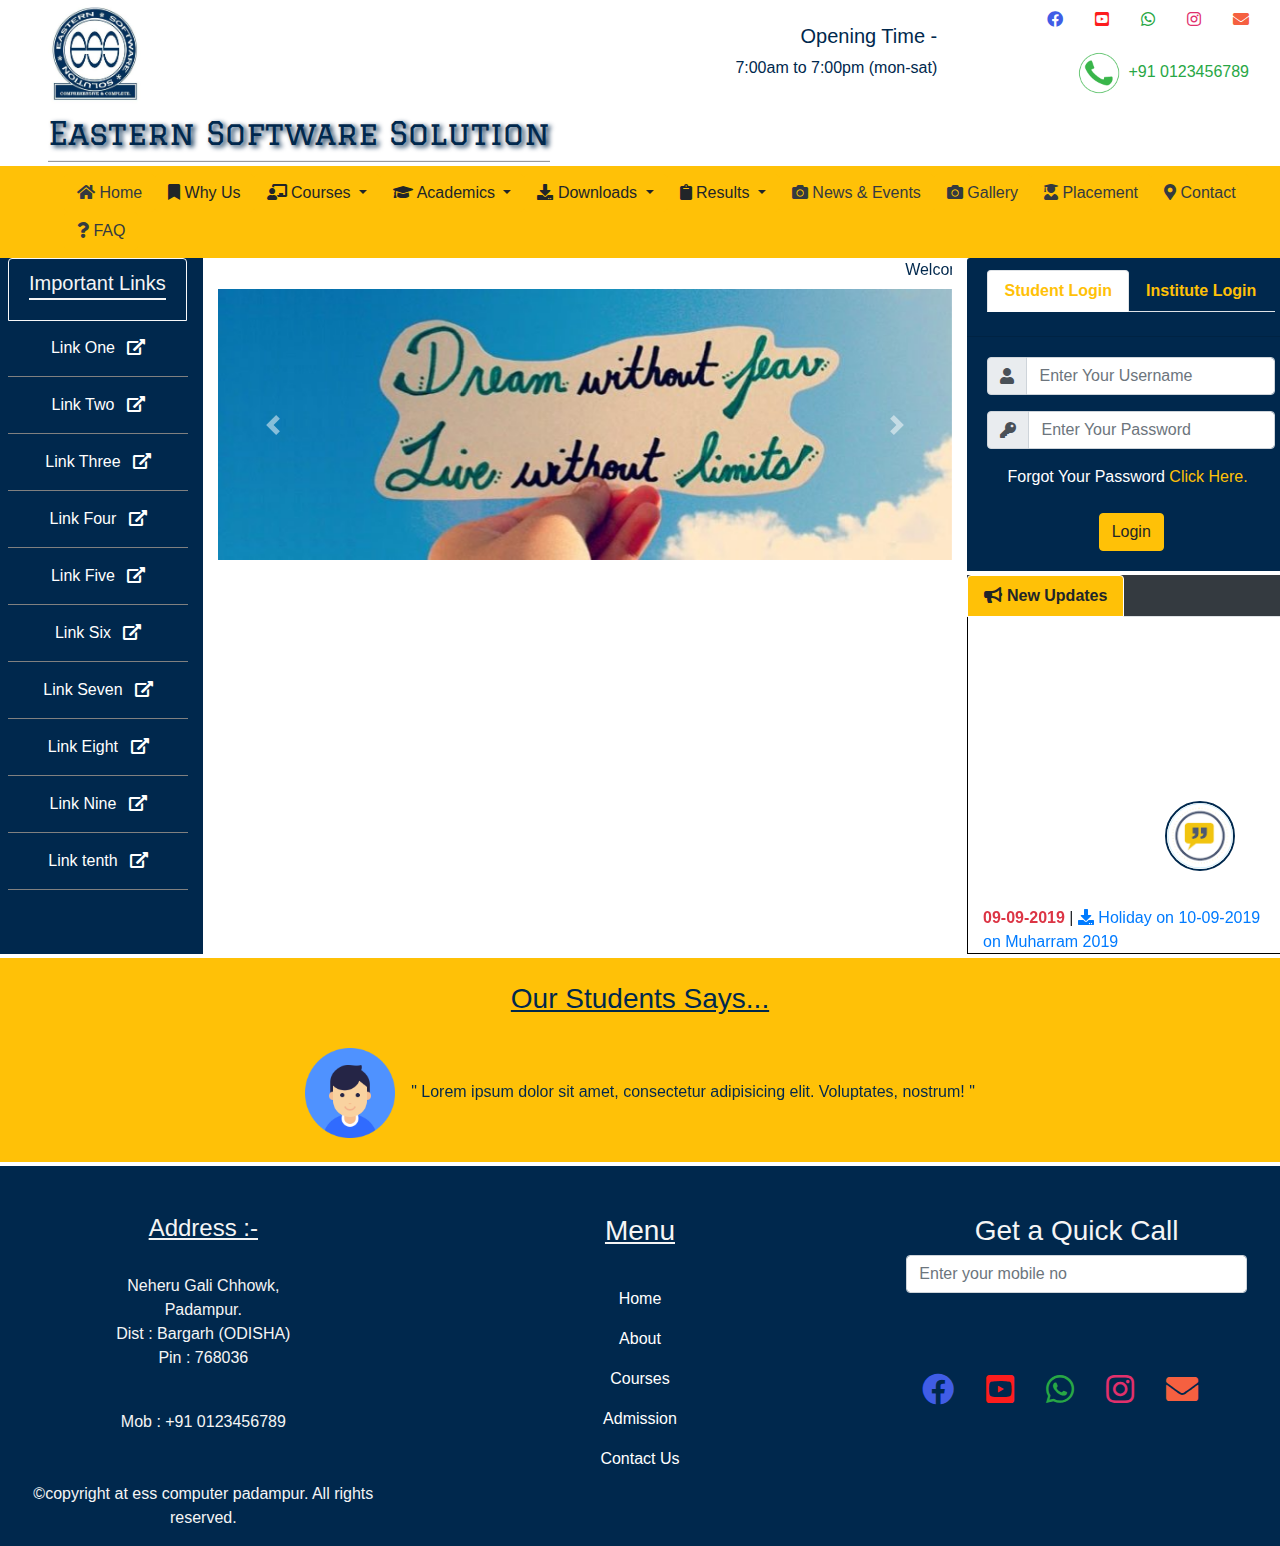
==== commit b4f5f1bb: "new" ====
--- a/index.html
+++ b/index.html
@@ -1,384 +1,503 @@
 <!DOCTYPE html>
 <html lang="en">
+
 <head>
 	<meta charset="UTF-8">
 	<meta name="viewport" content="width=device-width, initial-scale=1">
-	<meta http-equiv="X-UA-Compatible" content="IE=edge"> 
-    <title>bootstrap</title>
-    <link rel="stylesheet" type="text/css" href="css/bootstrap.min.css">
-    <link rel="stylesheet" type="text/css" href="css/all.min.css">
+	<meta http-equiv="X-UA-Compatible" content="IE=edge">
+	<title>ESS Group Of Institutions</title>
+	<link rel="stylesheet" type="text/css" href="css/bootstrap.min.css">
+	<link rel="stylesheet" type="text/css" href="css/all.min.css">
+	<link rel="stylesheet" type="text/css" href="style.css">
+	<link rel="shortcut icon" href="favicon.ico" type="image/x-icon">
+	<link rel="icon" href="favicon.ico" type="image/x-icon">
 
 </head>
 <body>
-       <!---Write code here--->
-      <div class="container-fluid bg-primary">
-          <div class="row">
-              <div class="col-md-7">
-                  <ul class="nav">
-                      <li class="nav-item"><a href="#" class="nav-link text-white">FAQ</a></li>
-                      <li class="nav-item"><a href="#" class="nav-link text-white">Help Desk</a></li>
-                      <li class="nav-item"><a href="#" class="nav-link text-white">Login</a></li>
-                  </ul>
-              </div>
-              <div class="col-md-5">
-                 <ul class="nav float-right">
-                      <li class="nav-item"><a href="#" class="nav-link text-white"><i class="fab fa-facebook-f"></i></a></li>
-                      <li class="nav-item"><a href="#" class="nav-link text-white"><i class="fab fa-youtube-square"></i></a></li>
-                      <li class="nav-item"><a href="#" class="nav-link text-white"><i class="fab fa-whatsapp"></i></a></li>
-                      <li class="nav-item"><a href="#" class="nav-link text-white"><i class="fab fa-instagram"></i></a></li>
-                  </ul>
-              </div>
-          </div>
-      </div>
-      <!-- top container end -->
-      
-      <div class="container-fluid text-primary pl-5">
-            <div class="row">
-                <div class="col-md-6 py-1">
-          <img src="images/ess.jpg" alt="logo" height="100px" width="100px"><span class="navbar-brand">EASTERN SOFTWARE SOLUTION</span>
-          </div>
-          <div class="col-md-3 py-3 text-right">
-             <button class="btn btn-primary">Call Us:<br>0123456789</button>
-          </div>
-           <div class="col-md-3 py-3 pr-5 text-right">
-               <button class="btn btn-primary">Opened Timed:<br>7:00am to 7:00pm</button>
-          </div>
-            </div>
-      </div>
-      <!-- logo section end -->
-
-      <nav class="navbar navbar-expand-md bg-primary navbar-dark">
-       <button class="navbar-toggler" type="button" data-toggle="collapse" data-target="#navbarmenu" aria-controls="navbarNav" aria-expanded="false" aria-label="Toggle navigation">
-    <span class="navbar-toggler-icon"></span>
-  </button>
-
-        <div class="collapse navbar-collapse" id="navbarmenu">
-          <ul class="nav navbar-nav text-center pl-md-5">
-              <li class="nav-item"><a href="#" class="nav-link text-white">Home</a></li>
-               <li class="nav-item"><a href="#" class="nav-link text-white">About</a></li>
-                <li class="nav-item"><a href="#" class="nav-link text-white">Courses</a></li>
-                 <li class="nav-item"><a href="#" class="nav-link text-white">Admission</a></li>
-                  <li class="nav-item"><a href="#" class="nav-link text-white">Contact Us</a></li>
-          </ul>
-      </div>
-      <button class="btn btn-sm btn-outline-light mr-4">Student Login</button>
-      </nav>
-      <!-- navbar-section end -->
-      <marquee class="text-primary">Welcome To ESS Computer Padampur.......</marquee>
-      <!-- end marquee line -->
-      <div class="container">
-      <div class="row py-5">
-        <div class="col-md-8">
-      <div id="demo" class="carousel slide" data-ride="carousel">
-
-  <!-- Indicators -->
-  <ul class="carousel-indicators">
-    <li data-target="#demo" data-slide-to="0" class="active"></li>
-    <li data-target="#demo" data-slide-to="1"></li>
-    <li data-target="#demo" data-slide-to="2"></li>
-  </ul>
-
-  <!-- The slideshow -->
-  <div class="carousel-inner">
-    <div class="carousel-item active">
-      <img src="images/1.jpg" alt="Los Angeles" class="img-fluid w-100">
-    </div>
-    <div class="carousel-item">
-      <img src="images/2.jpg" alt="Chicago" class="img-fluid w-100">
-    </div>
-    <div class="carousel-item">
-      <img src="images/3.jpg" alt="New York" class="img-fluid w-100">
-    </div>
-  </div>
-
-  <!-- Left and right controls -->
-  <a class="carousel-control-prev" href="#demo" data-slide="prev">
-    <span class="carousel-control-prev-icon"></span>
-  </a>
-  <a class="carousel-control-next" href="#demo" data-slide="next">
-    <span class="carousel-control-next-icon"></span>
-  </a>
-
-</div>
-      </div>
-      <div class="col-md-4 text-primary text-center">
-          <h2 class="pb-3"><u> NEW UPDATES ! </u></h2>
-          <p class="text-danger">* <span class="text-primary"> Admission Started on Jully 1.</span></p>
-          <p class="text-danger">* <span class="text-primary">Check Your Result jan 2019.</span></p>
-          <p class="text-danger">* <span class="text-primary">Admission Started on Jully 7.</span></p>
-          <p class="text-danger">* <span class="text-primary">Check Your Result jan 2019.</span></p>
-          <p class="text-danger">* <span class="text-primary">Admission Started on Jully 1.</span></p>
-          <p class="text-danger">* <span class="text-primary"> Admission Started on Jully 3.</span></p>
-          <p class="text-danger">* <span class="text-primary">Check Your Result jan 2019.</span></p>
-          <p class="text-danger">* <span class="text-primary">Admission Started on Jully 4.</span></p>
-          <p class="text-danger">* <span class="text-primary">Check Your Result jan 2019.</span></p>
-          <p class="text-danger">* <span class="text-primary">Admission Started on Jully 5.</span></p>
-         
-      </div>
-    </div>
-</div>
-<!-- slider and news uptdates section end -->
-             <div class="container py-5">
-                 <div class="row">
-                     <div class="col-md-8 text-center text-primary">
-                         <h3><u>Welcome To ESS</u></h3>
-                         <br>
-                         <p class="text-danger">* <span class="text-primary"> Admission Started on Jully 1.</span></p>
-          <p class="text-danger">* <span class="text-primary">Check Your Result jan 2019.</span></p>
-          <p class="text-danger">* <span class="text-primary">Admission Started on Jully 7.</span></p>
-          <p class="text-danger">* <span class="text-primary">Check Your Result jan 2019.</span></p>
-          <p class="text-danger">* <span class="text-primary">Admission Started on Jully 1.</span></p>
-          <p class="text-danger">* <span class="text-primary"> Admission Started on Jully 3.</span></p>
-          <p class="text-danger">* <span class="text-primary">Check Your Result jan 2019.</span></p>
-
-                     </div>
-                     <div class="col-md-4 bg-primary text-white text-center py-5">
-                         <h3><u>Get Information ! </u></h3>
-                         <form action="#" class="mt-5">
-                             <div class="form-group">
-                                 <input type="text" class="form-control" placeholder="Enter Your Name">
-                             </div>
-                             <div class="form-group">
-                                 <input type="number" class="form-control" placeholder="Enter Your Mobile No">
-                             </div>
-                             <div class="form-group">
-                                 <input type="email" class="form-control" placeholder="Enter Your Email ID">
-                             </div>
-                             <div class="form-group">
-                               <textarea class="form-control" rows="3" placeholder="Post Your Question"></textarea>
-                               </div>
-                               <input type="submit" class="btn bg-white">
-
-                         </form>
-                     </div>
-                 </div>
-             </div>
-             <!-- query section end -->
-       <div class="container text-primary text-center">
-           <h1 class="py-5">< COURSES ></h1>
-           <div class="row">
-               <div class="col-md-3">
-                   <div class="card">
-                      <img src="images/11.png" alt="one" class="img-fluid card-img">
-                      <div class="card-body">
-                          <div class="card-title">
-                              <h3>DCA</h3>
-                          </div>
-                          <div class="card-text py-2">
-                             Lorem ipsum dolor sit amet, consectetur adipisicing elit. Dignissimos, temporibus! Aut laboriosam pariatur suscipit nobis et in, perspiciatis repellendus dolore.
-                          </div>
-                          <div class="card-footer">
-                              <a href="#" class="btn btn-primary">Read More</a>
-                          </div>
-                      </div>
-                   </div>
-               </div>
-               <div class="col-md-3">
-                   <div class="card">
-                      <img src="images/12.png" alt="one" class="img-fluid card-img">
-                      <div class="card-body">
-                          <div class="card-title">
-                              <h3>PGDCA</h3>
-                          </div>
-                          <div class="card-text py-2">
-                             Lorem ipsum dolor sit amet, consectetur adipisicing elit. Dignissimos, temporibus! Aut laboriosam pariatur suscipit nobis et in, perspiciatis repellendus dolore.
-                          </div>
-                          <div class="card-footer">
-                              <a href="#" class="btn btn-primary">Read More</a>
-                          </div>
-                      </div>
-                   </div>
-               </div>
-               <div class="col-md-3">
-                   <div class="card">
-                      <img src="images/13.png" alt="one" class="img-fluid card-img">
-                      <div class="card-body">
-                          <div class="card-title">
-                              <h3>'O' LEVEL</h3>
-                          </div>
-                          <div class="card-text py-2">
-                             Lorem ipsum dolor sit amet, consectetur adipisicing elit. Dignissimos, temporibus! Aut laboriosam pariatur suscipit nobis et in, perspiciatis repellendus dolore.
-                          </div>
-                          <div class="card-footer">
-                              <a href="#" class="btn btn-primary">Read More</a>
-                          </div>
-                      </div>
-                   </div>
-               </div>
-               <div class="col-md-3">
-                   <div class="card">
-                      <img src="images/15.png" alt="one" class="img-fluid card-img">
-                      <div class="card-body">
-                          <div class="card-title">
-                              <h3>TALLY</h3>
-                          </div>
-                          <div class="card-text py-2">
-                             Lorem ipsum dolor sit amet, consectetur adipisicing elit. Dignissimos, temporibus! Aut laboriosam pariatur suscipit nobis et in, perspiciatis repellendus dolore.
-                          </div>
-                          <div class="card-footer">
-                              <a href="#" class="btn btn-primary">Read More</a>
-                          </div>
-                      </div>
-                   </div>
-               </div>
-           </div>
-           <!-- second row -->
-            <div class="row pt-4">
-               <div class="col-md-3">
-                   <div class="card">
-                      <img src="images/11.png" alt="one" class="img-fluid card-img">
-                      <div class="card-body">
-                          <div class="card-title">
-                              <h3>ADCA</h3>
-                          </div>
-                          <div class="card-text py-2">
-                             Lorem ipsum dolor sit amet, consectetur adipisicing elit. Dignissimos, temporibus! Aut laboriosam pariatur suscipit nobis et in, perspiciatis repellendus dolore.
-                          </div>
-                          <div class="card-footer">
-                              <a href="#" class="btn btn-primary">Read More</a>
-                          </div>
-                      </div>
-                   </div>
-               </div>
-               <div class="col-md-3">
-                   <div class="card">
-                      <img src="images/12.png" alt="one" class="img-fluid card-img">
-                      <div class="card-body">
-                          <div class="card-title">
-                              <h3>BASIC</h3>
-                          </div>
-                          <div class="card-text py-2">
-                             Lorem ipsum dolor sit amet, consectetur adipisicing elit. Dignissimos, temporibus! Aut laboriosam pariatur suscipit nobis et in, perspiciatis repellendus dolore.
-                          </div>
-                          <div class="card-footer">
-                              <a href="#" class="btn btn-primary">Read More</a>
-                          </div>
-                      </div>
-                   </div>
-               </div>
-               <div class="col-md-3">
-                   <div class="card">
-                      <img src="images/13.png" alt="one" class="img-fluid card-img">
-                      <div class="card-body">
-                          <div class="card-title">
-                              <h3>'A' LEVEL</h3>
-                          </div>
-                          <div class="card-text py-2">
-                             Lorem ipsum dolor sit amet, consectetur adipisicing elit. Dignissimos, temporibus! Aut laboriosam pariatur suscipit nobis et in, perspiciatis repellendus dolore.
-                          </div>
-                          <div class="card-footer">
-                              <a href="#" class="btn btn-primary">Read More</a>
-                          </div>
-                      </div>
-                   </div>
-               </div>
-               <div class="col-md-3">
-                   <div class="card">
-                      <img src="images/15.png" alt="one" class="img-fluid card-img">
-                      <div class="card-body">
-                          <div class="card-title">
-                              <h3>BCA</h3>
-                          </div>
-                          <div class="card-text py-2">
-                             Lorem ipsum dolor sit amet, consectetur adipisicing elit. Dignissimos, temporibus! Aut laboriosam pariatur suscipit nobis et in, perspiciatis repellendus dolore.
-                          </div>
-                          <div class="card-footer">
-                              <a href="#" class="btn btn-primary">Read More</a>
-                          </div>
-                      </div>
-                   </div>
-               </div>
-           </div>
-       </div>
-   <!-- courses card section end -->
-   <div class="container-fluid text-center bg-primary text-white my-5">
-       <h3 class="pt-4"><u>Our Students Says...</u></h3>
-       
-       <div class="carousel slide py-4" data-ride="carousel" id="feedback">
-
-           <div class="carousel-inner">
-               <div class="carousel-item active">
-                   <img src="images/user.png" alt="user" height="90px" width="90px"><span class="pl-3">" Lorem ipsum dolor sit amet, consectetur adipisicing elit. Voluptates, nostrum! "</span>
-               </div>
-               <div class="carousel-item ">
-                   <img src="images/user2.png" alt="user" height="90px" width="90px"><span class="pl-3">" Lorem ipsum dolor sit amet, consectetur adipisicing elit. Voluptates, nostrum! "</span>
-               </div>
-               <div class="carousel-item ">
-                   <img src="images/user.png" alt="user" height="90px" width="90px"><span class="pl-3">" Lorem ipsum dolor sit amet, consectetur adipisicing elit. Voluptates, nostrum! "</span>
-               </div>
-           </div>
-       </div>
-   </div>
-   <!-- feedback section end -->
-   <div class="container-fluid text-primary text-center">
-    <h2><u>GALLARY</u></h2>
-   <div class="row pt-4">
-       <div class="col-md-4">
-           <img src="images/1.jpg" class="img-fluid">
-       </div>
-        <div class="col-md-4">
-           <img src="images/2.jpg" class="img-fluid">
-       </div>
-        <div class="col-md-4">
-           <img src="images/3.jpg" class="img-fluid">
-       </div>
-   </div>
-   <div class="row pt-4">
-       <div class="col-md-4">
-           <img src="images/3.jpg" class="img-fluid">
-       </div>
-        <div class="col-md-4">
-           <img src="images/1.jpg" class="img-fluid">
-       </div>
-        <div class="col-md-4">
-           <img src="images/2.jpg" class="img-fluid">
-       </div>
-   </div>
-</div>
-<!-- footer section start     -->
-<div class="container-fluid">
- <div class="row pt-5 bg-primary mt-5 text-white text-center">
-     <div class="col-md-4">
-         <h4><u>Address :-</u></h4><br>
-         <p>Neheru Gali Chhowk,<br>
-            Padampur.<br>
-            Dist : Bargarh (ODISHA)<br>
-        Pin : 768036</p><br>
-        Mob : +91 0123456789<br>
-       <p class="pt-5"> &copy;copyright at ess computer padampur. All rights reserved.</p>
-     </div>
-     <!-- second column -->
-     <div class="col-md-4">
-         <h3><u>Menu</u></h3>
-         <br>
-         <ul class=" navbar-nav">
-              <li class="nav-item"><a href="#" class="nav-link text-white">Home</a></li>
-               <li class="nav-item"><a href="#" class="nav-link text-white">About</a></li>
-                <li class="nav-item"><a href="#" class="nav-link text-white">Courses</a></li>
-                 <li class="nav-item"><a href="#" class="nav-link text-white">Admission</a></li>
-                  <li class="nav-item"><a href="#" class="nav-link text-white">Contact Us</a></li>
-          </ul>
-     </div>
-     <!-- third column -->
-     <div class="col-md-4">
-         <h3>Get a Quick Call</h3>
-         <input type="number" class="form-control" placeholder="Enter your mobile no">
-         <br>
-         <ul class="nav pt-5">
-                      <li class="nav-item"><a href="#" class="nav-link text-white"><i class="fab fa-facebook-f fa-2x"></i></a></li>
-                      <li class="nav-item"><a href="#" class="nav-link text-white"><i class="fab fa-youtube-square fa-2x"></i></a></li>
-                      <li class="nav-item"><a href="#" class="nav-link text-white"><i class="fab fa-whatsapp fa-2x"></i></a></li>
-                      <li class="nav-item"><a href="#" class="nav-link text-white"><i class="fab fa-instagram fa-2x"></i></a></li>
-                  </ul>
-     </div>
- </div>
-</div>
-
-
-
-
-    <script type="text/javascript" src="js/jquery.js"></script>
-    <script type="text/javascript" src="js/propper.min.js"></script>
-    <script type="text/javascript" src="js/bootstrap.min.js"></script>
+	<div class="container-fluid text-dark pl-5">
+		<div class="row">
+			<div class="col-md-6 py-1">
+				<img src="images/ess.jpg" alt="logo" height="100px" width="100px"><span class="navbar-brand "
+					id="logo">Eastern Software Solution</span>
+			</div>
+			<div class="col-md-3 py-3 text-right">
+				<a href="#" class="nav-link text-ess">
+					<h5>Opening Time -</h5> 7:00am to 7:00pm (mon-sat)
+				</a>
+			</div>
+			<div class="col-md-3 text-right">
+				<ul class="nav float-right">
+					<li class="nav-item"><a href="#" class="nav-link" style="color: #405DE6;"><i
+								class="fab fa-facebook"></i></a></li>
+					<li class="nav-item"><a href="#" class="nav-link" style="color: #FD1D1D;"><i
+								class="fab fa-youtube-square"></i></a></li>
+					<li class="nav-item"><a href="#" class="nav-link text-success"><i class="fab fa-whatsapp"></i></a>
+					</li>
+					<li class="nav-item"><a href="#" class="nav-link " style="color:#E1306C;"><i
+								class="fab fa-instagram"></i></a></li>
+					<li class="nav-item"><a href="#" class="nav-link" style="color: #F56040;"><i
+								class="fas fa-envelope"></i></a></li>
+				</ul>
+				<ul class="nav float-right">
+					<li class="nav-item"><a href="#" class="nav-link text-success"><img src="images/call.gif"
+								alt="call logo " height="25%" width="20%"> +91 0123456789</a></li>
+				</ul>
+			</div>
+		</div>
+	</div>
+	<!-- logo section end -->
+
+	<nav class="navbar navbar-expand-md bg-warning navbar-dark sticky-top">
+		<button class="navbar-toggler" type="button" data-toggle="collapse" data-target="#navbarmenu"
+			aria-controls="navbarNav" aria-expanded="false" aria-label="Toggle navigation">
+			<span class="navbar-toggler-icon"></span>
+		</button>
+
+		<div class="collapse navbar-collapse" id="navbarmenu">
+			<ul class="nav navbar-nav text-center pl-md-5">
+				<li class="nav-item"><a href="#" class="btn btn-warning text-dark"><i class="fas fa-home"></i> Home</a>
+				</li>
+				<li class="nav-item"><a href="#" class="btn btn-warning"><i class="fas fa-bookmark"></i> Why Us</a></li>
+				<li>
+					<div class="dropdown">
+						<button class="btn btn-warning dropdown-toggle" type="button" id="dropdownMenuButton"
+							data-toggle="dropdown" aria-haspopup="true" aria-expanded="false">
+							<i class="fas fa-chalkboard-teacher"></i> Courses
+						</button>
+						<div class="dropdown-menu" aria-labelledby="dropdownMenuButton">
+							<a class="dropdown-item borderup" href="#">Action</a>
+							<a class="dropdown-item" href="#">Another action</a>
+							<a class="dropdown-item" href="#">Something else here</a>
+						</div>
+					</div>
+				</li>
+				<!-- second -->
+				<div class="dropdown">
+					<button class="btn btn-warning dropdown-toggle" type="button" id="dropdownMenuButton"
+						data-toggle="dropdown" aria-haspopup="true" aria-expanded="false">
+						<i class="fas fa-graduation-cap"></i> Academics
+					</button>
+					<div class="dropdown-menu" aria-labelledby="dropdownMenuButton">
+						<a class="dropdown-item borderup" href="#">Action</a>
+						<a class="dropdown-item" href="#">Another action</a>
+						<a class="dropdown-item" href="#">Something else here</a>
+					</div>
+				</div>
+				<!-- third -->
+				<div class="dropdown">
+					<button class="btn btn-warning dropdown-toggle" type="button" id="dropdownMenuButton"
+						data-toggle="dropdown" aria-haspopup="true" aria-expanded="false">
+						<i class="fas fa-download"></i> Downloads
+					</button>
+					<div class="dropdown-menu" aria-labelledby="dropdownMenuButton">
+						<a class="dropdown-item borderup" href="#">Action</a>
+						<a class="dropdown-item" href="#">Another action</a>
+						<a class="dropdown-item" href="#">Something else here</a>
+					</div>
+				</div>
+				<!-- fourth -->
+				<div class="dropdown">
+					<button class="btn btn-warning dropdown-toggle" type="button" id="dropdownMenuButton"
+						data-toggle="dropdown" aria-haspopup="true" aria-expanded="false">
+						<i class="fas fa-clipboard"></i> Results
+					</button>
+					<div class="dropdown-menu" aria-labelledby="dropdownMenuButton">
+						<a class="dropdown-item borderup" href="#">Action</a>
+						<a class="dropdown-item" href="#">Another action</a>
+						<a class="dropdown-item" href="#">Something else here</a>
+					</div>
+				</div>
+				<li class="nav-item"><a href="#" class="btn btn-warning text-dark"><i class="fas fa-camera"></i> News &
+						Events</a></li>
+
+				<li class="nav-item"><a href="#" class="btn btn-warning text-dark"><i class="fas fa-camera"></i>
+						Gallery</a></li>
+				<li class="nav-item"><a href="#" class="btn btn-warning text-dark"><i class="fas fa-user-graduate"></i>
+						Placement</a></li>
+				<li class="nav-item"><a href="#" class="btn btn-warning text-dark"><i class="fas fa-map-marker-alt"></i>
+						Contact</a></li>
+				<li class="nav-item"><a href="#" class="btn btn-warning text-dark"><i class="fas fa-question"></i>
+						FAQ</a></li>
+			</ul>
+		</div>
+	</nav>
+	<!-- navbar-section end -->
+
+	<div class="row">
+		<div class="col-md-2 bg-ess" style="height: auto;">
+
+			<div class="pl-2 nav text-center">
+				<li class="list-group-item bg-ess border-light">
+					<h5 style="padding-bottom: 3px;border-bottom: 2px solid whitesmoke;">Important Links</h5>
+				</li>
+				<a href="#" class="p-3 w-100 text-white"
+					style="border-bottom: 1px solid grey; text-decoration: none;">Link One <i
+						class="fas fa-external-link-alt pl-2"></i></a>
+				<a href="#" class="p-3 w-100 text-white"
+					style="border-bottom: 1px solid grey; text-decoration: none;">Link Two <i
+						class="fas fa-external-link-alt pl-2"></i></a>
+				<a href="#" class="p-3 w-100 text-white"
+					style="border-bottom: 1px solid grey; text-decoration: none;">Link Three <i
+						class="fas fa-external-link-alt pl-2"></i></a>
+				<a href="#" class="p-3 w-100 text-white"
+					style="border-bottom: 1px solid grey; text-decoration: none;">Link Four <i
+						class="fas fa-external-link-alt pl-2"></i></a>
+				<a href="#" class="p-3 w-100 text-white"
+					style="border-bottom: 1px solid grey; text-decoration: none;">Link Five <i
+						class="fas fa-external-link-alt pl-2"></i></a>
+				<a href="#" class="p-3 w-100 text-white"
+					style="border-bottom: 1px solid grey; text-decoration: none;">Link Six <i
+						class="fas fa-external-link-alt pl-2"></i></a>
+				<a href="#" class="p-3 w-100 text-white"
+					style="border-bottom: 1px solid grey; text-decoration: none;">Link Seven <i
+						class="fas fa-external-link-alt pl-2"></i></a>
+				<a href="#" class="p-3 w-100 text-white"
+					style="border-bottom: 1px solid grey; text-decoration: none;">Link Eight <i
+						class="fas fa-external-link-alt pl-2"></i></a>
+				<a href="#" class="p-3 w-100 text-white"
+					style="border-bottom: 1px solid grey; text-decoration: none;">Link Nine <i
+						class="fas fa-external-link-alt pl-2"></i></a>
+				<a href="#" class="p-3 w-100 text-white"
+					style="border-bottom: 1px solid grey; text-decoration: none;">Link tenth <i
+						class="fas fa-external-link-alt pl-2"></i></a>
+			</div>
+
+
+
+
+		</div>
+		<div class="col-md-7">
+			<marquee style="color: #00284d;">Welcome To ESS Computer. We are Offering wide range of Computer courses
+				from basic to advance and focus on the pursuit of excellence.......</marquee>
+			<!-- end marquee line -->
+
+			<!-- carousel start -->
+			<div id="carouselExampleControls" class="carousel slide" data-ride="carousel">
+				<div class="carousel-inner">
+					<div class="carousel-item active">
+						<img class="d-block w-100" src="images/11.jpg" alt="First slide">
+					</div>
+					<div class="carousel-item">
+						<img class="d-block w-100" src="images/12.jpg" alt="Second slide">
+					</div>
+					<div class="carousel-item">
+						<img class="d-block w-100" src="images/13.jpg" alt="Third slide">
+					</div>
+				</div>
+				<a class="carousel-control-prev" href="#carouselExampleControls" role="button" data-slide="prev">
+					<span class="carousel-control-prev-icon" aria-hidden="true"></span>
+					<span class="sr-only">Previous</span>
+				</a>
+				<a class="carousel-control-next" href="#carouselExampleControls" role="button" data-slide="next">
+					<span class="carousel-control-next-icon" aria-hidden="true"></span>
+					<span class="sr-only">Next</span>
+				</a>
+			</div>
+
+		</div>
+		<div class="col-md-3 p-0" style="overflow-x:hidden;">
+			<div class="card-header bg-ess">
+				<div class="card-title text-center font-weight-bold">
+					<ul class="nav nav-tabs">
+						<li class="nav-item">
+							<a class="nav-link active text-warning" data-toggle="tab" href="#studentLogin">Student
+								Login</a>
+						</li>
+						<li class="nav-item ">
+							<a class="nav-link text-warning" data-toggle="tab" href="#InstituteLogin">Institute
+								Login</a>
+						</li>
+
+					</ul>
+					<!-- tab section -->
+				</div>
+			</div>
+			<div class="tab-content">
+				<div class="card-body bg-ess tab-pane active" id="studentLogin">
+					<form>
+						<div class="form-group">
+							<div class="input-group">
+								<span class="input-group-prepend">
+									<span class="input-group-text"><i class="fa fa-user"></i></span>
+
+								</span>
+								<input type="text" class="form-control" placeholder="Enter Your Username" />
+							</div>
+						</div>
+						<div class="form-group">
+							<div class="input-group">
+								<span class="input-group-prepend">
+									<span class="input-group-text"><i class="fas fa-key"></i></span>
+
+								</span>
+								<input type="password" class="form-control" placeholder="Enter Your Password" />
+							</div>
+						</div>
+						<div class="form-check">
+							<label class="form-check-label text-white">
+								Forgot Your Password <a href="#" class="text-warning">Click Here.</a>
+							</label>
+						</div><br>
+
+						<div class="div text-center">
+							<input type="submit" value="Login" class="btn btn-warning" />
+						</div>
+					</form>
+				</div>
+				<!-- Institute Login Section -->
+
+				<div id="InstituteLogin" class="card-body tab-pane fade bg-ess">
+					<div class="form-group">
+						<div class="input-group">
+							<span class="input-group-prepend">
+								<span class="input-group-text"><i class="fa fa-user"></i></span>
+
+							</span>
+							<input type="text" class="form-control" placeholder="Enter Your Username" />
+						</div>
+					</div>
+					<div class="form-group">
+						<div class="input-group">
+							<span class="input-group-prepend">
+								<span class="input-group-text"><i class="fas fa-key"></i></span>
+
+							</span>
+							<input type="password" class="form-control" placeholder="Enter Your Password" />
+						</div>
+					</div>
+					<div class="form-group">
+						<div class="input-group">
+							<span class="input-group-prepend">
+								<span class="input-group-text"><i class="fas fa-university"></i></span>
+
+							</span>
+							<select class="form-control">
+								<option>Select Institute</option>
+								<option>ESS Padampur</option>
+								<option>ESS Paikmal</option>
+								<option>ESS Bolangir</option>
+							</select>
+						</div>
+					</div>
+					<div class="div text-center">
+						<input type="submit" value="Login" class="btn btn-warning" />
+					</div>
+
+				</div>
+				<!-- login section end -->
+				<!-- updates -->
+
+				<ul class="nav nav-tabs bg-dark mt-1" role="tablist text-center">
+					<li class="nav-item">
+						<a class="nav-link bg-warning border-white"><strong><i class="fa fa-bullhorn"></i> New
+								Updates</strong></a>
+					</li>
+
+				</ul>
+				<div">
+					<div class=" container-fluid " style="border-left: 1px solid black;border-bottom: 1px solid black;">
+						<ul class="nav">
+							<marquee behavior="slide" direction="up" delayamount="3">
+								<li><strong class="text-danger">09-09-2019</strong> | <a href='/docs/notices/'
+										title="Download"> <i class="fa fa-download"></i></a> <a class="text-black"
+										href="#">Holiday on 10-09-2019 on Muharram 2019</a></li>
+
+
+								<li><strong class="text-danger">22-08-2019</strong> | <a href='/docs/notices/'
+										title="Download"> <i class="fa fa-download"></i></a> <a class="text-black"
+										href="#">Holiday on 24-08-2019 on Krishna Janmashtami 2019</a></li>
+
+
+								<li><strong class="text-danger">14-08-2019</strong> | <a href='/docs/notices/'
+										title="Download"> <i class="fa fa-download"></i></a> <a class="text-black"
+										href="#">Holiday on 15-08-2019 on 73rd Independence Day of India</a></li>
+
+
+								<li><strong class="text-danger">09-08-2019</strong> | <a href='/docs/notices/'
+										title="Download"> <i class="fa fa-download"></i></a> <a class="text-black"
+										href="#">Holiday on 12-08-2019</a></li>
+
+
+								<li><strong class="text-danger">01-07-2019</strong> | <a
+										href='/docs/notices/Online Regstration Forms of  Jan 2020 NIELIT Examination.doc'
+										title="Download"> <i class="fa fa-download"></i></a> <a class="text-black"
+										href="#">Online Regstration on 24/3/2019</a></li>
+								<li><strong class="text-danger">14-08-2019</strong> | <a href='/docs/notices/'
+										title="Download"> <i class="fa fa-download"></i></a> <a class="text-black"
+										href="#">Holiday on 15-08-2019 on 73rd Independence Day of India</a></li>
+
+
+								<li><strong class="text-danger">09-08-2019</strong> | <a href='/docs/notices/'
+										title="Download"> <i class="fa fa-download"></i></a> <a class="text-black"
+										href="#">Holiday on 12-08-2019</a></li>
+
+
+								<li><strong class="text-danger">01-07-2019</strong> | <a
+										href='/docs/notices/Online Regstration Forms of  Jan 2020 NIELIT Examination.doc'
+										title="Download"> <i class="fa fa-download"></i></a> <a class="text-black"
+										href="#">Online Regstration on 24/3/2019</a></li>
+						</ul>
+						</marquee>
+					</div>
+			</div>
+
+			<div class="pull-right">
+			</div>
+			<a class="scrollup" href="#exampleModalCenter" data-toggle="modal"
+				style="height: 80px;width:80px; line-height: 70px; "><img src="images/q70.gif" alt="quotes" height="70"
+					width="70" style="border-radius:40px;border:2px solid #00284d;"></a>
+		</div>
+
+		<!-- Modal -->
+		<div class="modal fade" id="exampleModalCenter" tabindex="-1" role="dialog"
+			aria-labelledby="exampleModalCenterTitle" aria-hidden="true">
+			<div class="modal-dialog modal-dialog-centered" role="document">
+				<div class="modal-content bg-ess">
+					<div class="modal-header">
+						<h4 class="modal-title" id="exampleModalLongTitle"> <img src="images/qm.gif" alt="query"
+								height="40" width="40" style="border-radius:5px;"> &nbsp;Write A Query ?</h4>
+						<button type="button" class="close text-white" data-dismiss="modal" aria-label="Close">
+							<i class="fas fa-window-close"></i>
+						</button>
+					</div>
+					<div class="modal-body">
+						<form>
+
+							<div class="form-group">
+								<div class="input-group">
+									<span class="input-group-prepend">
+										<span class="input-group-text"><i class="fa fa-user"></i></span>
+
+									</span>
+									<input class="form-control" placeholder="Enter Your Name" />
+								</div>
+							</div>
+							<div class="form-group">
+								<div class="input-group">
+									<span class="input-group-prepend">
+										<span class="input-group-text"><i class="fa fa-envelope"></i></span>
+
+									</span>
+									<input class="form-control" placeholder="Enter Your Email" />
+								</div>
+							</div>
+							<div class="form-group">
+								<div class="input-group">
+									<span class="input-group-prepend">
+										<span class="input-group-text"><i class="fa fa-phone-alt"></i></span>
+
+									</span>
+									<input type="text" class="form-control" placeholder="Enter Your Mobile No" />
+								</div>
+							</div>
+							<div class="form-group">
+
+								<textarea rows="2" cols="20" class="form-control"
+									placeholder="Write your query ?"></textarea>
+							</div>
+							<div class="form-check">
+								<input class="form-check-input" type="checkbox" checked="checked">
+								<small class="clearfix">By clicking on Request Callback, I allow DICS to contact , use &
+									share my personal data as per the <a href="#">Privacy Policy.</a></small>
+							</div>
+						</form>
+					</div>
+					<div class="modal-footer">
+						<button type="button" class="btn btn-secondary" data-dismiss="modal">Close</button>
+						<button type="button" class="btn btn-warning">Send Query & Request Callback</button>
+					</div>
+				</div>
+			</div>
+		</div>
+		<!-- end third column and main body start -->
+		<!-- courses card section end -->
+		<div class="container-fluid text-center bg-warning text-ess mt-1">
+			<h3 class="pt-4"><u>Our Students Says...</u></h3>
+
+			<div class="carousel slide py-4" data-ride="carousel" id="feedback">
+
+				<div class="carousel-inner">
+					<div class="carousel-item active">
+						<img src="images/user.png" alt="user" height="90px" width="90px"><span class="pl-3">" Lorem
+							ipsum dolor sit amet, consectetur adipisicing elit. Voluptates, nostrum! "</span>
+					</div>
+					<div class="carousel-item ">
+						<img src="images/user2.png" alt="user" height="90px" width="90px"><span class="pl-3">" Lorem
+							ipsum dolor sit amet, consectetur adipisicing elit. Voluptates, nostrum! "</span>
+					</div>
+					<div class="carousel-item ">
+						<img src="images/user.png" alt="user" height="90px" width="90px"><span class="pl-3">" Lorem
+							ipsum dolor sit amet, consectetur adipisicing elit. Voluptates, nostrum! "</span>
+					</div>
+				</div>
+			</div>
+		</div>
+		<!-- feedback section end -->
+		<!-- footer section start     -->
+		<div class="container-fluid">
+			<div class="row pt-5 bg-ess mt-1 text-white text-center">
+				<div class="col-md-4">
+					<h4><u>Address :-</u></h4><br>
+					<p>Neheru Gali Chhowk,<br>
+						Padampur.<br>
+						Dist : Bargarh (ODISHA)<br>
+						Pin : 768036</p><br>
+					Mob : +91 0123456789<br>
+					<p class="pt-5"> &copy;copyright at ess computer padampur. All rights reserved.</p>
+				</div>
+				<!-- second column -->
+				<div class="col-md-4">
+					<h3><u>Menu</u></h3>
+					<br>
+					<ul class=" navbar-nav">
+						<li class="nav-item"><a href="#" class="nav-link text-white">Home</a></li>
+						<li class="nav-item"><a href="#" class="nav-link text-white">About</a></li>
+						<li class="nav-item"><a href="#" class="nav-link text-white">Courses</a></li>
+						<li class="nav-item"><a href="#" class="nav-link text-white">Admission</a></li>
+						<li class="nav-item"><a href="#" class="nav-link text-white">Contact Us</a></li>
+					</ul>
+				</div>
+				<!-- third column -->
+				<div class="col-md-4 px-5">
+					<h3>Get a Quick Call</h3>
+					<input type="number" class="form-control" placeholder="Enter your mobile no">
+					<br>
+					<ul class="nav pt-5">
+						<li class="nav-item"><a href="#" class="nav-link" style="color: #405DE6;"><i
+									class="fab fa-facebook fa-2x"></i></a></li>
+						<li class="nav-item"><a href="#" class="nav-link" style="color: #FD1D1D;"><i
+									class="fab fa-youtube-square fa-2x"></i></a></li>
+						<li class="nav-item"><a href="#" class="nav-link text-success"><i
+									class="fab fa-whatsapp fa-2x"></i></a></li>
+						<li class="nav-item"><a href="#" class="nav-link " style="color:#E1306C;"><i
+									class="fab fa-instagram fa-2x"></i></a></li>
+						<li class="nav-item"><a href="#" class="nav-link" style="color: #F56040;"><i
+									class="fas fa-envelope fa-2x"></i></a></li>
+					</ul>
+				</div>
+			</div>
+		</div>
+
+
+
+
+
+
+
+
+
+
+
+
+
+
+
+
+
+
+		<script type="text/javascript" src="js/jquery.js"></script>
+		<script type="text/javascript" src="js/propper.min.js"></script>
+		<script type="text/javascript" src="js/bootstrap.min.js"></script>
 </body>
+
 </html>--- a/style.css
+++ b/style.css
@@ -0,0 +1,61 @@
+body{
+    overflow-x: hidden;
+}
+.bg-ess{
+	background-color: #00284d !important;
+	color: whitesmoke !important;
+}
+.text-ess{
+    color:#00284d !important;
+}
+/*floating button*/
+a.scrollup{
+    color:#fff;
+	height:40px;
+	width:40px;
+	font-size:12px;
+	line-height:30px;
+	text-align:center;
+	text-decoration:none;
+	position:fixed;
+	bottom:20px;
+	right:40px;	
+	opacity:0,5;
+	border-radius:50%;
+	z-index:999;
+}
+@font-face {
+  font-family: esslogo;
+  src: url(fonts/Staatliches-Regular.ttf);
+}
+@font-face {
+  font-family: esslogo2;
+  src: url(fonts/Graduate-Regular.ttf);
+}
+#logo{
+	font-family: esslogo2;
+	font-size: 200%;
+	color: #00284d !important;
+	font-weight: 300;
+	padding-bottom: 3px;
+	border-bottom: 2px ridge;
+	text-shadow: 3px 2px 5px;
+}
+.dropdown-menu{
+     background-color: #00284d !important;
+     border:2px solid #ffc107;
+}
+.dropdown-menu .dropdown-item{
+	background-color:#ffc107 !important; 
+	color:#00284d !important;
+	border-bottom: 1px inset !important;
+
+}
+.dropdown-menu .dropdown-item:hover{
+	background-color:#00284d !important; 
+	color: #ffc107 !important;
+}
+.borderup{
+		border-top: 1px solid #ffc107 !important;
+
+}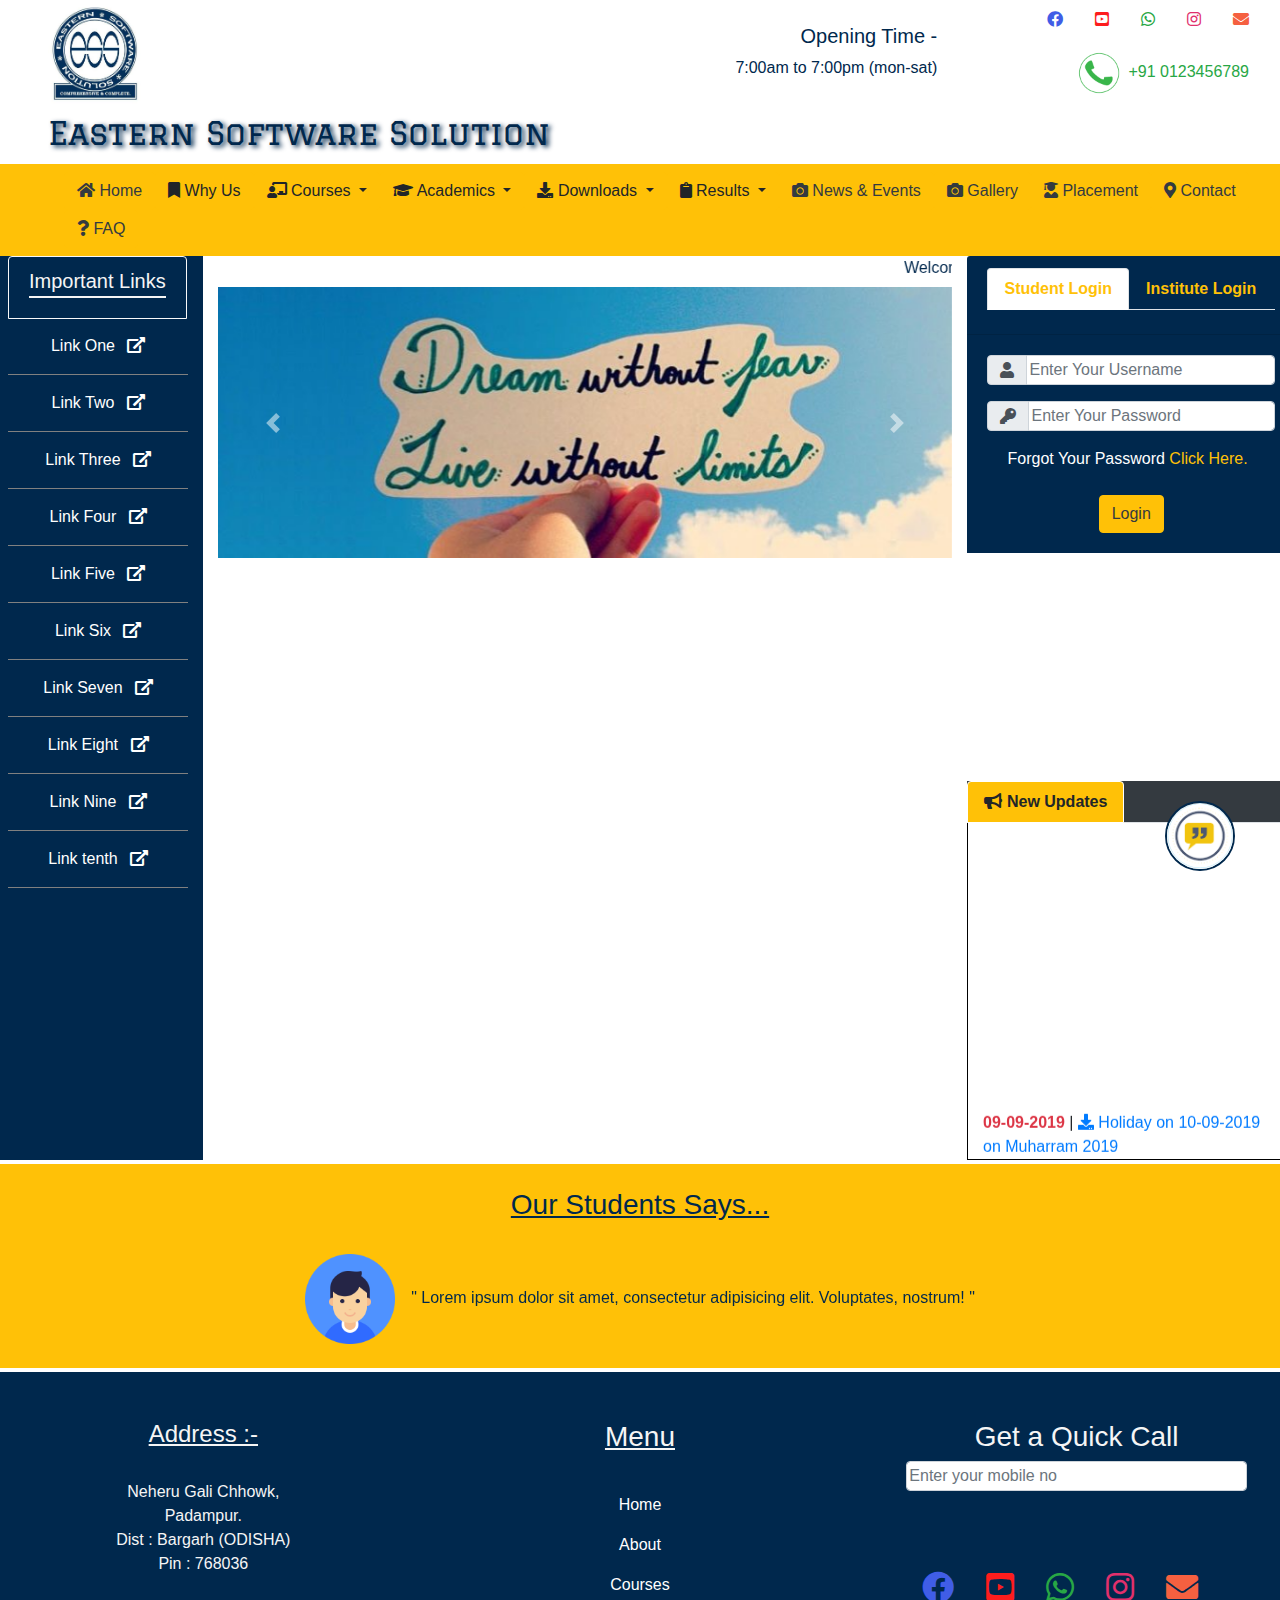
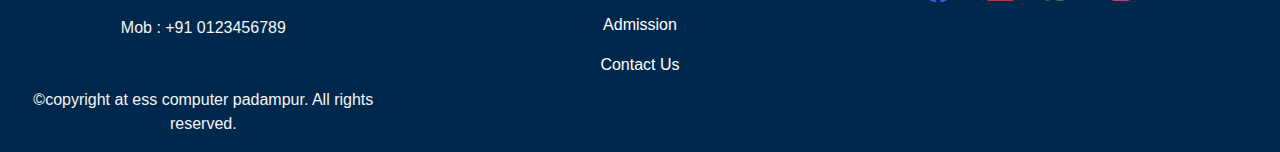
==== commit 41c83d3e: "new" ====
--- a/index.html
+++ b/index.html
@@ -240,7 +240,7 @@
 						</div><br>
 
 						<div class="div text-center">
-							<input type="submit" value="Login" class="btn btn-warning" />
+							<a href="institute.html" class="btn btn-warning text-dark">Login <a/>
 						</div>
 					</form>
 				</div>
@@ -477,6 +477,8 @@
 				</div>
 			</div>
 		</div>
+  
+
 
 
 
--- a/style.css
+++ b/style.css
@@ -38,8 +38,10 @@
 	color: #00284d !important;
 	font-weight: 300;
 	padding-bottom: 3px;
-	border-bottom: 2px ridge;
 	text-shadow: 3px 2px 5px;
+}
+.logo{
+	margin-left: 210px;
 }
 .dropdown-menu{
      background-color: #00284d !important;
@@ -58,4 +60,42 @@
 .borderup{
 		border-top: 1px solid #ffc107 !important;
 
-}+}
+/*institute login section*/
+.elements{
+       background-color: #00284d;
+       color: #ffc107;
+       padding:15px;
+       text-transform: uppercase;
+       text-decoration: none;
+       border-radius: 5px;
+       font-weight: 700;
+       letter-spacing: 2px;
+}
+.elements:hover{
+	background-color: #ffc107;
+	color: #00284d;
+	border:2px solid #00284d;
+	border-radius: 5px;
+	text-transform: uppercase;
+	text-decoration: none;
+}
+/*admission page*/
+#add p{
+	padding-bottom: 7px;
+}
+.star{
+	color:red;
+}
+#resubmit:hover{
+    background-color:#ffc107 !important;
+    color:#00284d !important;
+	border:2px solid #00284d !important;
+}
+.form-control{
+	padding:2px 2px;
+}
+.p-ess{
+	padding:2px 2px;
+}
+/*student profile section*/
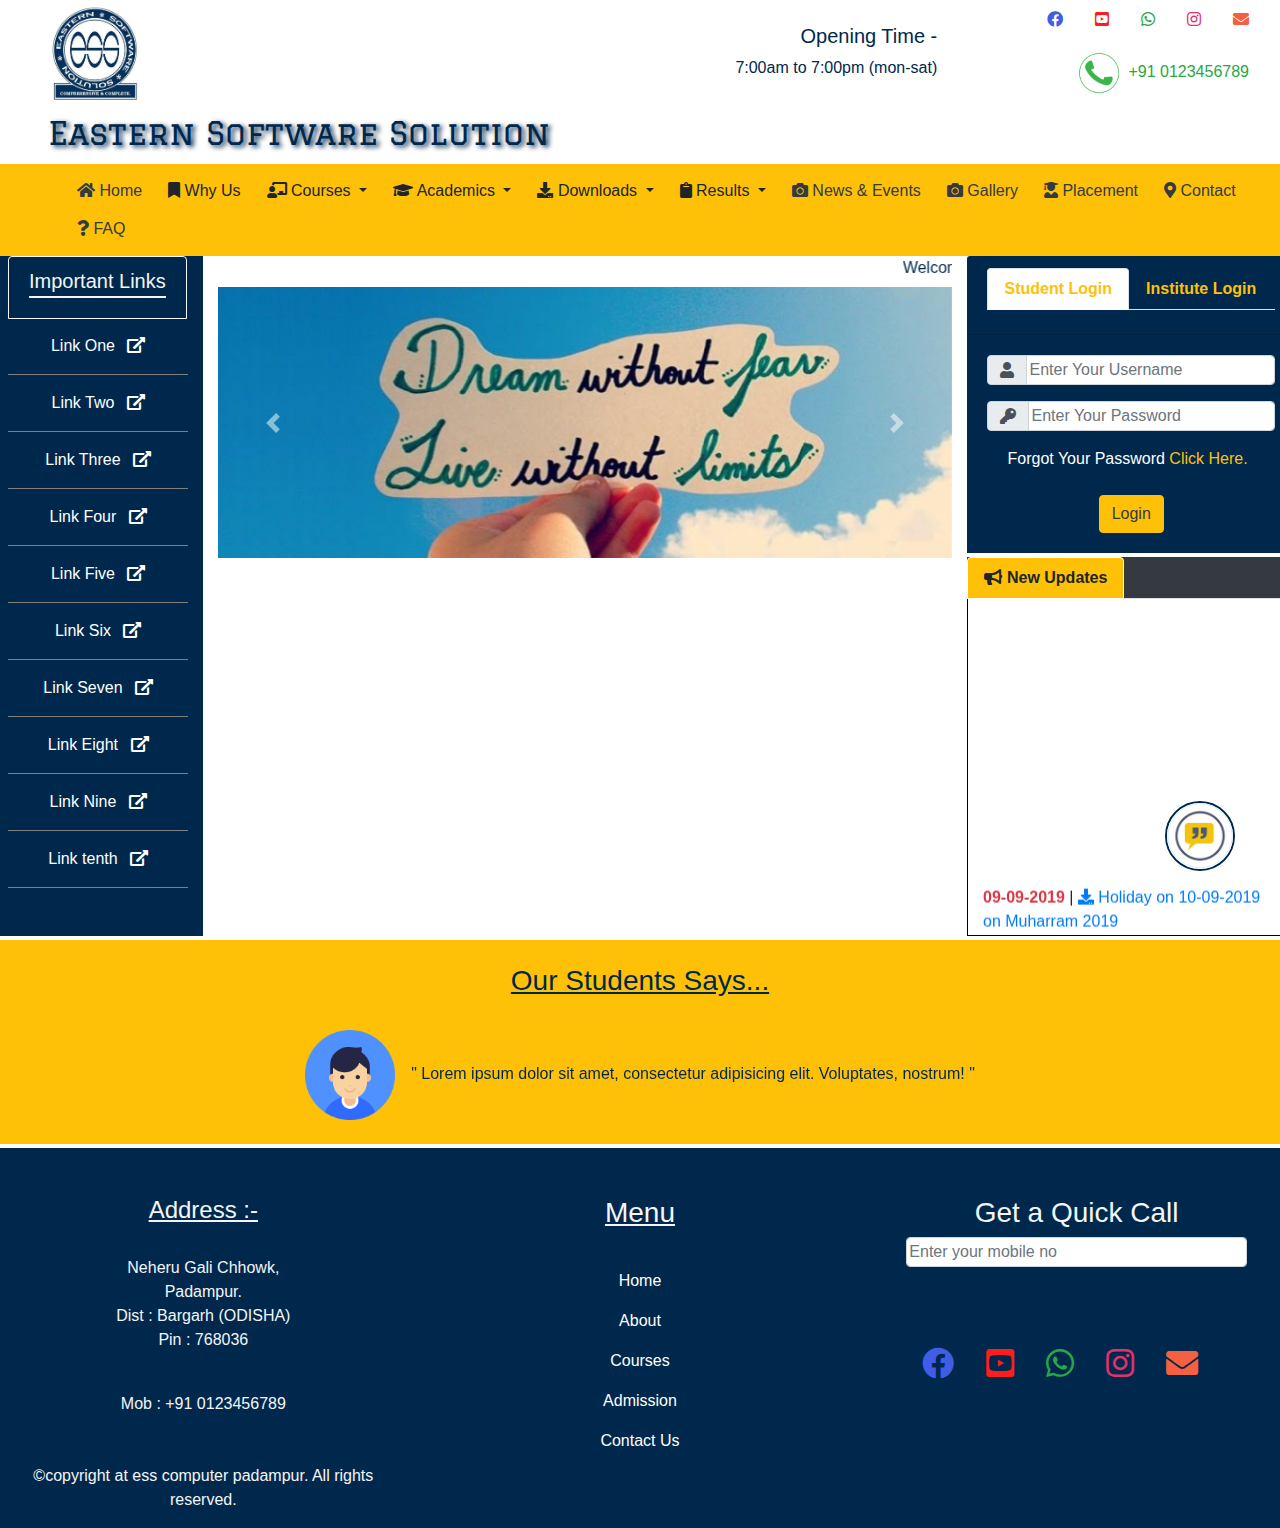
==== commit e4a0a98b: "nn" ====
--- a/index.html
+++ b/index.html
@@ -240,7 +240,7 @@
 						</div><br>
 
 						<div class="div text-center">
-							<a href="institute.html" class="btn btn-warning text-dark">Login <a/>
+							<a href="institute.html" class="btn btn-warning text-dark">Login </a>
 						</div>
 					</form>
 				</div>
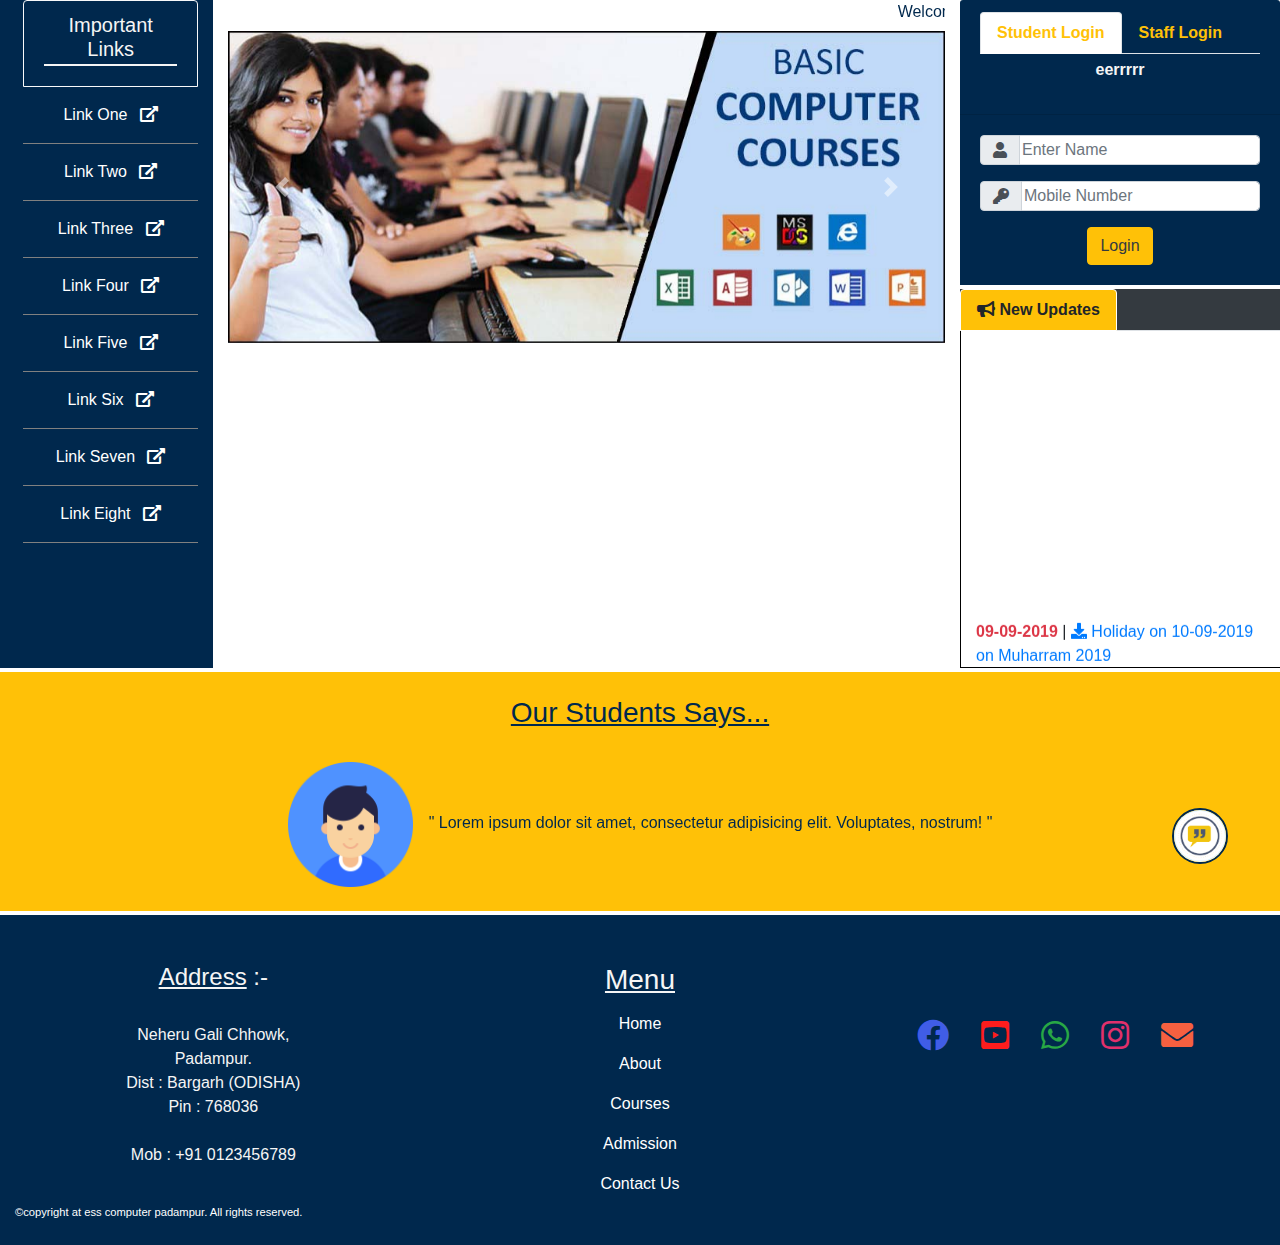
==== commit 3c6b5b34: "nn" ====
--- a/index.html
+++ b/index.html
@@ -11,177 +11,93 @@
 	<link rel="stylesheet" type="text/css" href="style.css">
 	<link rel="shortcut icon" href="favicon.ico" type="image/x-icon">
 	<link rel="icon" href="favicon.ico" type="image/x-icon">
-
+	<link rel="stylesheet" type="text/css" href="css/animate.css">
+
+      <style>
+  .mobo-sidebar a{
+    		font-size: 100%; /*for mobo-sidebar*/
+    		color: whitesmoke;
+    		opacity: 0.7;
+    	}
+    .mobo-sidebar a:hover{
+    		color: #ffc107; /*for mobo-sidebar*/
+    		opacity: 1;
+    	}
+   .sidenav .closebtn {
+  position: absolute;
+  top: 0;
+  right: 25px;
+  color: whitesmoke;
+  font-size: 36px;
+  margin-left: 50px;
+}
+.sidenav .closebtn:hover{
+	color:#ffc107;
+	text-decoration: none;
+}
+    </style>
 </head>
-<body>
-	<div class="container-fluid text-dark pl-5">
+<body> 
+	
+	<?php 
+	include 'otherpages/logo.php';
+	include 'otherpages/navbar.php';
+	?>
+	<div class="container-fluid">
 		<div class="row">
-			<div class="col-md-6 py-1">
-				<img src="images/ess.jpg" alt="logo" height="100px" width="100px"><span class="navbar-brand "
-					id="logo">Eastern Software Solution</span>
-			</div>
-			<div class="col-md-3 py-3 text-right">
-				<a href="#" class="nav-link text-ess">
-					<h5>Opening Time -</h5> 7:00am to 7:00pm (mon-sat)
-				</a>
-			</div>
-			<div class="col-md-3 text-right">
-				<ul class="nav float-right">
-					<li class="nav-item"><a href="#" class="nav-link" style="color: #405DE6;"><i
-								class="fab fa-facebook"></i></a></li>
-					<li class="nav-item"><a href="#" class="nav-link" style="color: #FD1D1D;"><i
-								class="fab fa-youtube-square"></i></a></li>
-					<li class="nav-item"><a href="#" class="nav-link text-success"><i class="fab fa-whatsapp"></i></a>
-					</li>
-					<li class="nav-item"><a href="#" class="nav-link " style="color:#E1306C;"><i
-								class="fab fa-instagram"></i></a></li>
-					<li class="nav-item"><a href="#" class="nav-link" style="color: #F56040;"><i
-								class="fas fa-envelope"></i></a></li>
-				</ul>
-				<ul class="nav float-right">
-					<li class="nav-item"><a href="#" class="nav-link text-success"><img src="images/call.gif"
-								alt="call logo " height="25%" width="20%"> +91 0123456789</a></li>
-				</ul>
-			</div>
-		</div>
-	</div>
-	<!-- logo section end -->
-
-	<nav class="navbar navbar-expand-md bg-warning navbar-dark sticky-top">
-		<button class="navbar-toggler" type="button" data-toggle="collapse" data-target="#navbarmenu"
-			aria-controls="navbarNav" aria-expanded="false" aria-label="Toggle navigation">
-			<span class="navbar-toggler-icon"></span>
-		</button>
-
-		<div class="collapse navbar-collapse" id="navbarmenu">
-			<ul class="nav navbar-nav text-center pl-md-5">
-				<li class="nav-item"><a href="#" class="btn btn-warning text-dark"><i class="fas fa-home"></i> Home</a>
-				</li>
-				<li class="nav-item"><a href="#" class="btn btn-warning"><i class="fas fa-bookmark"></i> Why Us</a></li>
-				<li>
-					<div class="dropdown">
-						<button class="btn btn-warning dropdown-toggle" type="button" id="dropdownMenuButton"
-							data-toggle="dropdown" aria-haspopup="true" aria-expanded="false">
-							<i class="fas fa-chalkboard-teacher"></i> Courses
-						</button>
-						<div class="dropdown-menu" aria-labelledby="dropdownMenuButton">
-							<a class="dropdown-item borderup" href="#">Action</a>
-							<a class="dropdown-item" href="#">Another action</a>
-							<a class="dropdown-item" href="#">Something else here</a>
-						</div>
-					</div>
-				</li>
-				<!-- second -->
-				<div class="dropdown">
-					<button class="btn btn-warning dropdown-toggle" type="button" id="dropdownMenuButton"
-						data-toggle="dropdown" aria-haspopup="true" aria-expanded="false">
-						<i class="fas fa-graduation-cap"></i> Academics
-					</button>
-					<div class="dropdown-menu" aria-labelledby="dropdownMenuButton">
-						<a class="dropdown-item borderup" href="#">Action</a>
-						<a class="dropdown-item" href="#">Another action</a>
-						<a class="dropdown-item" href="#">Something else here</a>
-					</div>
-				</div>
-				<!-- third -->
-				<div class="dropdown">
-					<button class="btn btn-warning dropdown-toggle" type="button" id="dropdownMenuButton"
-						data-toggle="dropdown" aria-haspopup="true" aria-expanded="false">
-						<i class="fas fa-download"></i> Downloads
-					</button>
-					<div class="dropdown-menu" aria-labelledby="dropdownMenuButton">
-						<a class="dropdown-item borderup" href="#">Action</a>
-						<a class="dropdown-item" href="#">Another action</a>
-						<a class="dropdown-item" href="#">Something else here</a>
-					</div>
-				</div>
-				<!-- fourth -->
-				<div class="dropdown">
-					<button class="btn btn-warning dropdown-toggle" type="button" id="dropdownMenuButton"
-						data-toggle="dropdown" aria-haspopup="true" aria-expanded="false">
-						<i class="fas fa-clipboard"></i> Results
-					</button>
-					<div class="dropdown-menu" aria-labelledby="dropdownMenuButton">
-						<a class="dropdown-item borderup" href="#">Action</a>
-						<a class="dropdown-item" href="#">Another action</a>
-						<a class="dropdown-item" href="#">Something else here</a>
-					</div>
-				</div>
-				<li class="nav-item"><a href="#" class="btn btn-warning text-dark"><i class="fas fa-camera"></i> News &
-						Events</a></li>
-
-				<li class="nav-item"><a href="#" class="btn btn-warning text-dark"><i class="fas fa-camera"></i>
-						Gallery</a></li>
-				<li class="nav-item"><a href="#" class="btn btn-warning text-dark"><i class="fas fa-user-graduate"></i>
-						Placement</a></li>
-				<li class="nav-item"><a href="#" class="btn btn-warning text-dark"><i class="fas fa-map-marker-alt"></i>
-						Contact</a></li>
-				<li class="nav-item"><a href="#" class="btn btn-warning text-dark"><i class="fas fa-question"></i>
-						FAQ</a></li>
-			</ul>
-		</div>
-	</nav>
-	<!-- navbar-section end -->
-
-	<div class="row">
-		<div class="col-md-2 bg-ess" style="height: auto;">
-
-			<div class="pl-2 nav text-center">
-				<li class="list-group-item bg-ess border-light">
+			<div class="d-none d-lg-block col-lg-2 bg-ess" style="height: auto; " id="leftSidebar">
+				<div class="pl-2 nav text-center links">
+				<li class="list-group-item bg-ess border-light m-auto ">
 					<h5 style="padding-bottom: 3px;border-bottom: 2px solid whitesmoke;">Important Links</h5>
 				</li>
-				<a href="#" class="p-3 w-100 text-white"
-					style="border-bottom: 1px solid grey; text-decoration: none;">Link One <i
-						class="fas fa-external-link-alt pl-2"></i></a>
-				<a href="#" class="p-3 w-100 text-white"
-					style="border-bottom: 1px solid grey; text-decoration: none;">Link Two <i
-						class="fas fa-external-link-alt pl-2"></i></a>
-				<a href="#" class="p-3 w-100 text-white"
-					style="border-bottom: 1px solid grey; text-decoration: none;">Link Three <i
-						class="fas fa-external-link-alt pl-2"></i></a>
-				<a href="#" class="p-3 w-100 text-white"
-					style="border-bottom: 1px solid grey; text-decoration: none;">Link Four <i
-						class="fas fa-external-link-alt pl-2"></i></a>
-				<a href="#" class="p-3 w-100 text-white"
-					style="border-bottom: 1px solid grey; text-decoration: none;">Link Five <i
-						class="fas fa-external-link-alt pl-2"></i></a>
-				<a href="#" class="p-3 w-100 text-white"
-					style="border-bottom: 1px solid grey; text-decoration: none;">Link Six <i
-						class="fas fa-external-link-alt pl-2"></i></a>
-				<a href="#" class="p-3 w-100 text-white"
-					style="border-bottom: 1px solid grey; text-decoration: none;">Link Seven <i
-						class="fas fa-external-link-alt pl-2"></i></a>
-				<a href="#" class="p-3 w-100 text-white"
-					style="border-bottom: 1px solid grey; text-decoration: none;">Link Eight <i
-						class="fas fa-external-link-alt pl-2"></i></a>
-				<a href="#" class="p-3 w-100 text-white"
-					style="border-bottom: 1px solid grey; text-decoration: none;">Link Nine <i
-						class="fas fa-external-link-alt pl-2"></i></a>
-				<a href="#" class="p-3 w-100 text-white"
-					style="border-bottom: 1px solid grey; text-decoration: none;">Link tenth <i
-						class="fas fa-external-link-alt pl-2"></i></a>
+				<a href="#" class="p-3 w-100 text-white links"
+				style="border-bottom: 1px solid grey; text-decoration: none;">Link One <i
+				class="fas fa-external-link-alt pl-2"></i></a>
+				<a href="#" class="p-3 w-100 text-white links"
+				style="border-bottom: 1px solid grey; text-decoration: none;">Link Two <i
+				class="fas fa-external-link-alt pl-2"></i></a>
+				<a href="#" class="p-3 w-100 text-white links"
+				style="border-bottom: 1px solid grey; text-decoration: none;">Link Three <i
+				class="fas fa-external-link-alt pl-2"></i></a>
+				<a href="#" class="p-3 w-100 text-white links"
+				style="border-bottom: 1px solid grey; text-decoration: none;">Link Four <i
+				class="fas fa-external-link-alt pl-2"></i></a>
+				<a href="#" class="p-3 w-100 text-white links"
+				style="border-bottom: 1px solid grey; text-decoration: none;">Link Five <i
+				class="fas fa-external-link-alt pl-2"></i></a>
+				<a href="#" class="p-3 w-100 text-white links"
+				style="border-bottom: 1px solid grey; text-decoration: none;">Link Six <i
+				class="fas fa-external-link-alt pl-2"></i></a>
+				<a href="#" class="p-3 w-100 text-white links"
+				style="border-bottom: 1px solid grey; text-decoration: none;">Link Seven <i
+				class="fas fa-external-link-alt pl-2"></i></a>
+				<a href="#" class="p-3 w-100 text-white links"
+				style="border-bottom: 1px solid grey; text-decoration: none;">Link Eight <i
+				class="fas fa-external-link-alt pl-2"></i></a>
+				
 			</div>
-
-
-
-
-		</div>
-		<div class="col-md-7">
-			<marquee style="color: #00284d;">Welcome To ESS Computer. We are Offering wide range of Computer courses
-				from basic to advance and focus on the pursuit of excellence.......</marquee>
+		<!-- sidebar section end -->
+
+
+
+
+			</div><!-- First column end -->
+			<div class="col col-md-12 col-lg-7 ">
+                 <marquee style="color: #00284d;">Welcome To ESS Computer. We are Offering wide range of Computer courses
+			from basic to advance and focus on the pursuit of excellence.......</marquee>
 			<!-- end marquee line -->
 
 			<!-- carousel start -->
 			<div id="carouselExampleControls" class="carousel slide" data-ride="carousel">
 				<div class="carousel-inner">
 					<div class="carousel-item active">
-						<img class="d-block w-100" src="images/11.jpg" alt="First slide">
+						<img class="d-block w-100" src="images/basic.jpg" alt="First slide">
 					</div>
 					<div class="carousel-item">
-						<img class="d-block w-100" src="images/12.jpg" alt="Second slide">
+						<img class="d-block w-100" src="images/OFFICE.jpg" alt="Second slide">
 					</div>
 					<div class="carousel-item">
-						<img class="d-block w-100" src="images/13.jpg" alt="Third slide">
+						<img class="d-block w-100" src="images/basic1.jpg" alt="Third slide">
 					</div>
 				</div>
 				<a class="carousel-control-prev" href="#carouselExampleControls" role="button" data-slide="prev">
@@ -193,10 +109,10 @@
 					<span class="sr-only">Next</span>
 				</a>
 			</div>
-
-		</div>
-		<div class="col-md-3 p-0" style="overflow-x:hidden;">
-			<div class="card-header bg-ess">
+			</div><!-- Main body end -->
+			
+			<div class="d-none d-lg-block col-lg-3 p-0">
+				<div class="card-header bg-ess">
 				<div class="card-title text-center font-weight-bold">
 					<ul class="nav nav-tabs">
 						<li class="nav-item">
@@ -204,24 +120,25 @@
 								Login</a>
 						</li>
 						<li class="nav-item ">
-							<a class="nav-link text-warning" data-toggle="tab" href="#InstituteLogin">Institute
+							<a class="nav-link text-warning" data-toggle="tab" href="#InstituteLogin">Staff
 								Login</a>
 						</li>
 
 					</ul>
 					<!-- tab section -->
+					<p class="text-center py-1">eerrrrr</p>
 				</div>
 			</div>
 			<div class="tab-content">
 				<div class="card-body bg-ess tab-pane active" id="studentLogin">
-					<form>
+					<form action="otherpages/login.php" method="post">
 						<div class="form-group">
 							<div class="input-group">
 								<span class="input-group-prepend">
 									<span class="input-group-text"><i class="fa fa-user"></i></span>
 
 								</span>
-								<input type="text" class="form-control" placeholder="Enter Your Username" />
+								<input type="text" class="form-control" placeholder="Enter Name" name="name">
 							</div>
 						</div>
 						<div class="form-group">
@@ -230,30 +147,30 @@
 									<span class="input-group-text"><i class="fas fa-key"></i></span>
 
 								</span>
-								<input type="password" class="form-control" placeholder="Enter Your Password" />
+								<input type="number" class="form-control" placeholder="Mobile Number" name="mob">
 							</div>
 						</div>
-						<div class="form-check">
-							<label class="form-check-label text-white">
-								Forgot Your Password <a href="#" class="text-warning">Click Here.</a>
-							</label>
-						</div><br>
+						
 
 						<div class="div text-center">
-							<a href="institute.html" class="btn btn-warning text-dark">Login </a>
+							<input type="submit" class="btn btn-warning text-dark" value="Login" name="done">
 						</div>
 					</form>
 				</div>
+			
 				<!-- Institute Login Section -->
 
 				<div id="InstituteLogin" class="card-body tab-pane fade bg-ess">
+					<form action="otherpages/staflogin.php" method="post">
+							
+						
 					<div class="form-group">
 						<div class="input-group">
 							<span class="input-group-prepend">
 								<span class="input-group-text"><i class="fa fa-user"></i></span>
 
 							</span>
-							<input type="text" class="form-control" placeholder="Enter Your Username" />
+							<input type="text" class="form-control" placeholder="Enter Your Username" name="staffuser">
 						</div>
 					</div>
 					<div class="form-group">
@@ -262,27 +179,14 @@
 								<span class="input-group-text"><i class="fas fa-key"></i></span>
 
 							</span>
-							<input type="password" class="form-control" placeholder="Enter Your Password" />
+							<input type="password" class="form-control" placeholder="Enter Your Password" name="staffpass">
 						</div>
 					</div>
-					<div class="form-group">
-						<div class="input-group">
-							<span class="input-group-prepend">
-								<span class="input-group-text"><i class="fas fa-university"></i></span>
-
-							</span>
-							<select class="form-control">
-								<option>Select Institute</option>
-								<option>ESS Padampur</option>
-								<option>ESS Paikmal</option>
-								<option>ESS Bolangir</option>
-							</select>
-						</div>
-					</div>
+					
 					<div class="div text-center">
-						<input type="submit" value="Login" class="btn btn-warning" />
-					</div>
-
+						<input type="submit" value="Login" class="btn btn-warning" name="go">
+					</div>
+                  </form>
 				</div>
 				<!-- login section end -->
 				<!-- updates -->
@@ -338,168 +242,168 @@
 										href="#">Online Regstration on 24/3/2019</a></li>
 						</ul>
 						</marquee>
-					</div>
-			</div>
-
-			<div class="pull-right">
-			</div>
-			<a class="scrollup" href="#exampleModalCenter" data-toggle="modal"
-				style="height: 80px;width:80px; line-height: 70px; "><img src="images/q70.gif" alt="quotes" height="70"
-					width="70" style="border-radius:40px;border:2px solid #00284d;"></a>
+					</div><!-- updates section end -->
+                      
+			</div><!-- Right sidebar end -->
+		</div><!-- first row end -->
+
+									<!-- feedback gif image in right down corner -->
+									<div class="pull-right">
+									</div>
+									<a class="scrollup" href="#exampleModalCenter" data-toggle="modal"
+									style="height: 80px;width:80px; line-height: 70px; "><img src="images/q70.gif" alt="quotes" height="70%"
+									width="70%" style="border-radius:40px;border:2px solid #00284d;"></a>
+
+
+									<!-- Modal -->
+									<div class="modal fade" id="exampleModalCenter" tabindex="-1" role="dialog"
+									aria-labelledby="exampleModalCenterTitle" aria-hidden="true">
+									<div class="modal-dialog modal-dialog-centered" role="document">
+										<div class="modal-content bg-ess">
+											<div class="modal-header">
+												<h4 class="modal-title" id="exampleModalLongTitle"> <img src="images/qm.gif" alt="query"
+													height="40" width="40" style="border-radius:5px;"> &nbsp;Write A Query ?</h4>
+													<button type="button" class="close text-white" data-dismiss="modal" aria-label="Close">
+														<i class="fas fa-window-close"></i>
+													</button>
+												</div>
+												<div class="modal-body">
+													<form>
+
+														<div class="form-group">
+															<div class="input-group">
+																<span class="input-group-prepend">
+																	<span class="input-group-text"><i class="fa fa-user"></i></span>
+
+																</span>
+																<input class="form-control" placeholder="Enter Your Name" />
+															</div>
+														</div>
+														<div class="form-group">
+															<div class="input-group">
+																<span class="input-group-prepend">
+																	<span class="input-group-text"><i class="fa fa-envelope"></i></span>
+
+																</span>
+																<input class="form-control" placeholder="Enter Your Email" />
+															</div>
+														</div>
+														<div class="form-group">
+															<div class="input-group">
+																<span class="input-group-prepend">
+																	<span class="input-group-text"><i class="fa fa-phone-alt"></i></span>
+
+																</span>
+																<input type="text" class="form-control" placeholder="Enter Your Mobile No" />
+															</div>
+														</div>
+														<div class="form-group">
+
+															<textarea rows="2" cols="20" class="form-control"
+															placeholder="Write your query ?"></textarea>
+														</div>
+														<div class="form-check">
+															<input class="form-check-input" type="checkbox" checked="checked">
+															<small class="clearfix">By clicking on Request Callback, I allow ESS Computer to contact , use &
+																share my personal data as per the <a href="#">Privacy Policy.</a></small>
+															</div>
+														</form>
+													</div>
+													<div class="modal-footer">
+														<button type="button" class="btn btn-secondary" data-dismiss="modal">Close</button>
+														<button type="button" class="btn btn-warning">Send Query & Request Callback</button>
+													</div>
+												</div>
+											</div>
+										</div>
+										<!-- feedback modal section end -->
+
+										<!-- student feed back section start -->
+										<div class="container-fluid text-center bg-warning text-ess mt-1">
+											<h3 class="pt-4" id="fbtext"><u>Our Students Says...</u></h3>
+
+											<div class="carousel slide py-4" data-ride="carousel" id="feedback">
+
+												<div class="carousel-inner">
+													<div class="carousel-item active">
+														<img src="images/user.png" alt="user" height="10%" width="10%"><span class="pl-3 fb-para">" Lorem
+														ipsum dolor sit amet, consectetur adipisicing elit. Voluptates, nostrum! "</span>
+													</div>
+													<div class="carousel-item ">
+														<img src="images/user2.png" alt="user" height="10%" width="10%"><span class="pl-3 fb-para">" Lorem
+														ipsum dolor sit amet, consectetur adipisicing elit. Voluptates, nostrum! "</span>
+													</div>
+													<div class="carousel-item ">
+														<img src="images/user.png" alt="user" height="10%" width="10%"><span class="pl-3 fb-para">" Lorem
+														ipsum dolor sit amet, consectetur adipisicing elit. Voluptates, nostrum! "</span>
+													</div>
+												</div>
+											</div>
+										</div>
+										<!-- feedback section end -->
+										<!-- footer section start     -->
+										<div class="container-fluid">
+											<div class="row pt-5 bg-ess mt-1 text-white text-center">
+												<div class="col-6 col-md-4">
+													<h4 class="textfooter"><u>Address</u> :-</h4><br>
+													<p class="textfooter">Neheru Gali Chhowk,<br>
+														Padampur.<br>
+														Dist : Bargarh (ODISHA)<br>
+														Pin : 768036<br><br>
+														Mob : +91 0123456789<br></p>
+													</div>
+													<!-- second column -->
+													<div class="col-6 col-md-4">
+														<h3 class="textfooter"><u>Menu</u></h3>
+
+														<ul class=" navbar-nav">
+															<li class="nav-item"><a href="#" class="nav-link text-white textfooter">Home</a></li>
+															<li class="nav-item"><a href="#" class="nav-link text-white textfooter">About</a></li>
+															<li class="nav-item"><a href="#" class="nav-link text-white textfooter">Courses</a></li>
+															<li class="nav-item"><a href="#" class="nav-link text-white textfooter">Admission</a></li>
+															<li class="nav-item"><a href="#" class="nav-link text-white textfooter">Contact Us</a></li>
+														</ul>
+													</div>
+													<!-- third column -->
+													<div class="col-md-4 px-5">
+
+														<ul class="nav pt-5">
+															<li class="nav-item"><a href="#" class="nav-link" style="color: #405DE6;"><i
+																class="fab fa-facebook fa-2x s-link"></i></a></li>
+																<li class="nav-item"><a href="#" class="nav-link" style="color: #FD1D1D;"><i
+																	class="fab fa-youtube-square fa-2x s-link"></i></a></li>
+																	<li class="nav-item"><a href="#" class="nav-link text-success"><i
+																		class="fab fa-whatsapp fa-2x s-link"></i></a></li>
+																		<li class="nav-item"><a href="#" class="nav-link " style="color:#E1306C;"><i
+																			class="fab fa-instagram fa-2x s-link"></i></a></li>
+																			<li class="nav-item"><a href="#" class="nav-link" style="color: #F56040;"><i
+																				class="fas fa-envelope fa-2x s-link"></i></a></li>
+																			</ul>
+																		</div>
+																	</div>
+																</div>
+   
+	<!-- footer section end -->
+		<div class="container-fluid text-white copyright" >
+			<p class="copytext pb-2"> &copy;copyright at ess computer padampur. All rights reserved.</p>
 		</div>
-
-		<!-- Modal -->
-		<div class="modal fade" id="exampleModalCenter" tabindex="-1" role="dialog"
-			aria-labelledby="exampleModalCenterTitle" aria-hidden="true">
-			<div class="modal-dialog modal-dialog-centered" role="document">
-				<div class="modal-content bg-ess">
-					<div class="modal-header">
-						<h4 class="modal-title" id="exampleModalLongTitle"> <img src="images/qm.gif" alt="query"
-								height="40" width="40" style="border-radius:5px;"> &nbsp;Write A Query ?</h4>
-						<button type="button" class="close text-white" data-dismiss="modal" aria-label="Close">
-							<i class="fas fa-window-close"></i>
-						</button>
-					</div>
-					<div class="modal-body">
-						<form>
-
-							<div class="form-group">
-								<div class="input-group">
-									<span class="input-group-prepend">
-										<span class="input-group-text"><i class="fa fa-user"></i></span>
-
-									</span>
-									<input class="form-control" placeholder="Enter Your Name" />
-								</div>
-							</div>
-							<div class="form-group">
-								<div class="input-group">
-									<span class="input-group-prepend">
-										<span class="input-group-text"><i class="fa fa-envelope"></i></span>
-
-									</span>
-									<input class="form-control" placeholder="Enter Your Email" />
-								</div>
-							</div>
-							<div class="form-group">
-								<div class="input-group">
-									<span class="input-group-prepend">
-										<span class="input-group-text"><i class="fa fa-phone-alt"></i></span>
-
-									</span>
-									<input type="text" class="form-control" placeholder="Enter Your Mobile No" />
-								</div>
-							</div>
-							<div class="form-group">
-
-								<textarea rows="2" cols="20" class="form-control"
-									placeholder="Write your query ?"></textarea>
-							</div>
-							<div class="form-check">
-								<input class="form-check-input" type="checkbox" checked="checked">
-								<small class="clearfix">By clicking on Request Callback, I allow DICS to contact , use &
-									share my personal data as per the <a href="#">Privacy Policy.</a></small>
-							</div>
-						</form>
-					</div>
-					<div class="modal-footer">
-						<button type="button" class="btn btn-secondary" data-dismiss="modal">Close</button>
-						<button type="button" class="btn btn-warning">Send Query & Request Callback</button>
-					</div>
-				</div>
-			</div>
-		</div>
-		<!-- end third column and main body start -->
-		<!-- courses card section end -->
-		<div class="container-fluid text-center bg-warning text-ess mt-1">
-			<h3 class="pt-4"><u>Our Students Says...</u></h3>
-
-			<div class="carousel slide py-4" data-ride="carousel" id="feedback">
-
-				<div class="carousel-inner">
-					<div class="carousel-item active">
-						<img src="images/user.png" alt="user" height="90px" width="90px"><span class="pl-3">" Lorem
-							ipsum dolor sit amet, consectetur adipisicing elit. Voluptates, nostrum! "</span>
-					</div>
-					<div class="carousel-item ">
-						<img src="images/user2.png" alt="user" height="90px" width="90px"><span class="pl-3">" Lorem
-							ipsum dolor sit amet, consectetur adipisicing elit. Voluptates, nostrum! "</span>
-					</div>
-					<div class="carousel-item ">
-						<img src="images/user.png" alt="user" height="90px" width="90px"><span class="pl-3">" Lorem
-							ipsum dolor sit amet, consectetur adipisicing elit. Voluptates, nostrum! "</span>
-					</div>
-				</div>
-			</div>
-		</div>
-		<!-- feedback section end -->
-		<!-- footer section start     -->
-		<div class="container-fluid">
-			<div class="row pt-5 bg-ess mt-1 text-white text-center">
-				<div class="col-md-4">
-					<h4><u>Address :-</u></h4><br>
-					<p>Neheru Gali Chhowk,<br>
-						Padampur.<br>
-						Dist : Bargarh (ODISHA)<br>
-						Pin : 768036</p><br>
-					Mob : +91 0123456789<br>
-					<p class="pt-5"> &copy;copyright at ess computer padampur. All rights reserved.</p>
-				</div>
-				<!-- second column -->
-				<div class="col-md-4">
-					<h3><u>Menu</u></h3>
-					<br>
-					<ul class=" navbar-nav">
-						<li class="nav-item"><a href="#" class="nav-link text-white">Home</a></li>
-						<li class="nav-item"><a href="#" class="nav-link text-white">About</a></li>
-						<li class="nav-item"><a href="#" class="nav-link text-white">Courses</a></li>
-						<li class="nav-item"><a href="#" class="nav-link text-white">Admission</a></li>
-						<li class="nav-item"><a href="#" class="nav-link text-white">Contact Us</a></li>
-					</ul>
-				</div>
-				<!-- third column -->
-				<div class="col-md-4 px-5">
-					<h3>Get a Quick Call</h3>
-					<input type="number" class="form-control" placeholder="Enter your mobile no">
-					<br>
-					<ul class="nav pt-5">
-						<li class="nav-item"><a href="#" class="nav-link" style="color: #405DE6;"><i
-									class="fab fa-facebook fa-2x"></i></a></li>
-						<li class="nav-item"><a href="#" class="nav-link" style="color: #FD1D1D;"><i
-									class="fab fa-youtube-square fa-2x"></i></a></li>
-						<li class="nav-item"><a href="#" class="nav-link text-success"><i
-									class="fab fa-whatsapp fa-2x"></i></a></li>
-						<li class="nav-item"><a href="#" class="nav-link " style="color:#E1306C;"><i
-									class="fab fa-instagram fa-2x"></i></a></li>
-						<li class="nav-item"><a href="#" class="nav-link" style="color: #F56040;"><i
-									class="fas fa-envelope fa-2x"></i></a></li>
-					</ul>
-				</div>
-			</div>
-		</div>
-  
-
-
-
-
-
-
-
-
-
-
-
-
-
-
-
-
-
-
-
+	</div><!-- first container end -->
+
+
+
+       
+	<script>
+		function openNav() {
+			document.getElementById("mySidenav").style.width = "250px";
+							}
+
+		function closeNav() {
+			document.getElementById("mySidenav").style.width = "0";
+							}
+	</script>
 		<script type="text/javascript" src="js/jquery.js"></script>
 		<script type="text/javascript" src="js/propper.min.js"></script>
 		<script type="text/javascript" src="js/bootstrap.min.js"></script>
-</body>
-
-</html>+	</body>
+
+	</html>--- a/style.css
+++ b/style.css
@@ -1,16 +1,36 @@
 body{
-    overflow-x: hidden;
+	overflow-x: hidden !important;
 }
 .bg-ess{
 	background-color: #00284d !important;
 	color: whitesmoke !important;
 }
+#bg-essy{
+	background-color: #ffc107 !important;
+	color: #00284d !important;
+}
 .text-ess{
-    color:#00284d !important;
-}
+	color:#00284d !important;
+}
+/*left sidebar links*/
+.links:hover{
+	color: #ffc107 !important;
+}
+nav ul li{
+	margin:0px 4px !important;
+}
+.social{
+	margin:0px -10px;
+
+}
+
+#logo-wrap{
+	margin-top: -35px;
+}
+
 /*floating button*/
 a.scrollup{
-    color:#fff;
+	color:#fff;
 	height:40px;
 	width:40px;
 	font-size:12px;
@@ -25,12 +45,12 @@
 	z-index:999;
 }
 @font-face {
-  font-family: esslogo;
-  src: url(fonts/Staatliches-Regular.ttf);
+	font-family: esslogo;
+	src: url(fonts/Staatliches-Regular.ttf);
 }
 @font-face {
-  font-family: esslogo2;
-  src: url(fonts/Graduate-Regular.ttf);
+	font-family: esslogo2;
+	src: url(fonts/Graduate-Regular.ttf);
 }
 #logo{
 	font-family: esslogo2;
@@ -40,12 +60,11 @@
 	padding-bottom: 3px;
 	text-shadow: 3px 2px 5px;
 }
-.logo{
-	margin-left: 210px;
-}
+
+
 .dropdown-menu{
-     background-color: #00284d !important;
-     border:2px solid #ffc107;
+	background-color: #00284d !important;
+	border:2px solid #ffc107;
 }
 .dropdown-menu .dropdown-item{
 	background-color:#ffc107 !important; 
@@ -58,28 +77,10 @@
 	color: #ffc107 !important;
 }
 .borderup{
-		border-top: 1px solid #ffc107 !important;
-
-}
-/*institute login section*/
-.elements{
-       background-color: #00284d;
-       color: #ffc107;
-       padding:15px;
-       text-transform: uppercase;
-       text-decoration: none;
-       border-radius: 5px;
-       font-weight: 700;
-       letter-spacing: 2px;
-}
-.elements:hover{
-	background-color: #ffc107;
-	color: #00284d;
-	border:2px solid #00284d;
-	border-radius: 5px;
-	text-transform: uppercase;
-	text-decoration: none;
-}
+	border-top: 1px solid #ffc107 !important;
+
+}
+
 /*admission page*/
 #add p{
 	padding-bottom: 7px;
@@ -88,8 +89,8 @@
 	color:red;
 }
 #resubmit:hover{
-    background-color:#ffc107 !important;
-    color:#00284d !important;
+	background-color:#ffc107 !important;
+	color:#00284d !important;
 	border:2px solid #00284d !important;
 }
 .form-control{
@@ -98,4 +99,143 @@
 .p-ess{
 	padding:2px 2px;
 }
-/*student profile section*/
+.copyright{
+	background-color: #00284d;
+	
+}
+.copytext{
+	font-size: 70%;
+}
+.event-text{
+	font-size: 60%;
+}
+.back-btn{
+	font-size: 200%;
+	margin-left:100px;
+}
+
+/*institute page section*/
+/*institute page section*/
+
+
+
+
+
+
+
+/*responsive page coding*/
+/*responsive page coding*/
+
+@media screen and (max-width: 991px) {
+
+	#logo{
+		font-size: 120%;
+	}
+	#call{
+		font-size: 70%;
+	}
+	#call img{
+		height: 7%;
+		width:7%;
+	}
+	
+	#social li{
+		margin-left: -20px;
+	}
+	#social li a{
+		font-size: 75%;
+	}
+
+
+	#leftSidebar{
+		display: none;
+	}
+	#time{
+		display: none;
+	}
+	/*#dropdownMenuButton{
+		width: 70%;
+	}
+	#navbarmenu{
+		width: 70%;
+	}
+	#navbarmenu ul li a{
+		width: 70%;
+	}
+	#navbarmenu{
+		position: absolute;
+		top: 50px;
+		right: -12%;
+		z-index: 2000;
+	}*/
+	#fbtext{
+		font-size: 120%;
+	} 
+	.fb-para{
+		font-size: 70%;
+	}
+	.s-link{
+		font-size: 110%;
+
+
+	}
+	.textfooter{
+		font-size: 80%;
+	}
+	.scrollup img{
+		height: 55%;
+		width: 55%;
+	}
+	.event-text{
+		font-size: 40%;
+	}
+	/*admission.php*/
+.backbtn{
+	font-size: 80%;
+}
+
+}
+/*sidebar*/
+
+.sidenav {
+  height: 100%;
+  width: 0;
+  position: fixed;
+  z-index: 5000;
+  top: 0;
+  left: 0;
+  background-color: #111;
+  overflow-x: hidden;
+  transition: 0.5s;
+  padding-top: 60px;
+}
+
+
+
+
+
+@media screen and (max-height: 450px) {
+  .sidenav {padding-top: 15px;}
+  .sidenav a {font-size: 18px;}
+}
+/*institute.php*/
+/*institute.php*/
+/*institute.php*/
+
+
+
+
+
+
+
+
+
+
+
+
+
+
+
+
+
+
